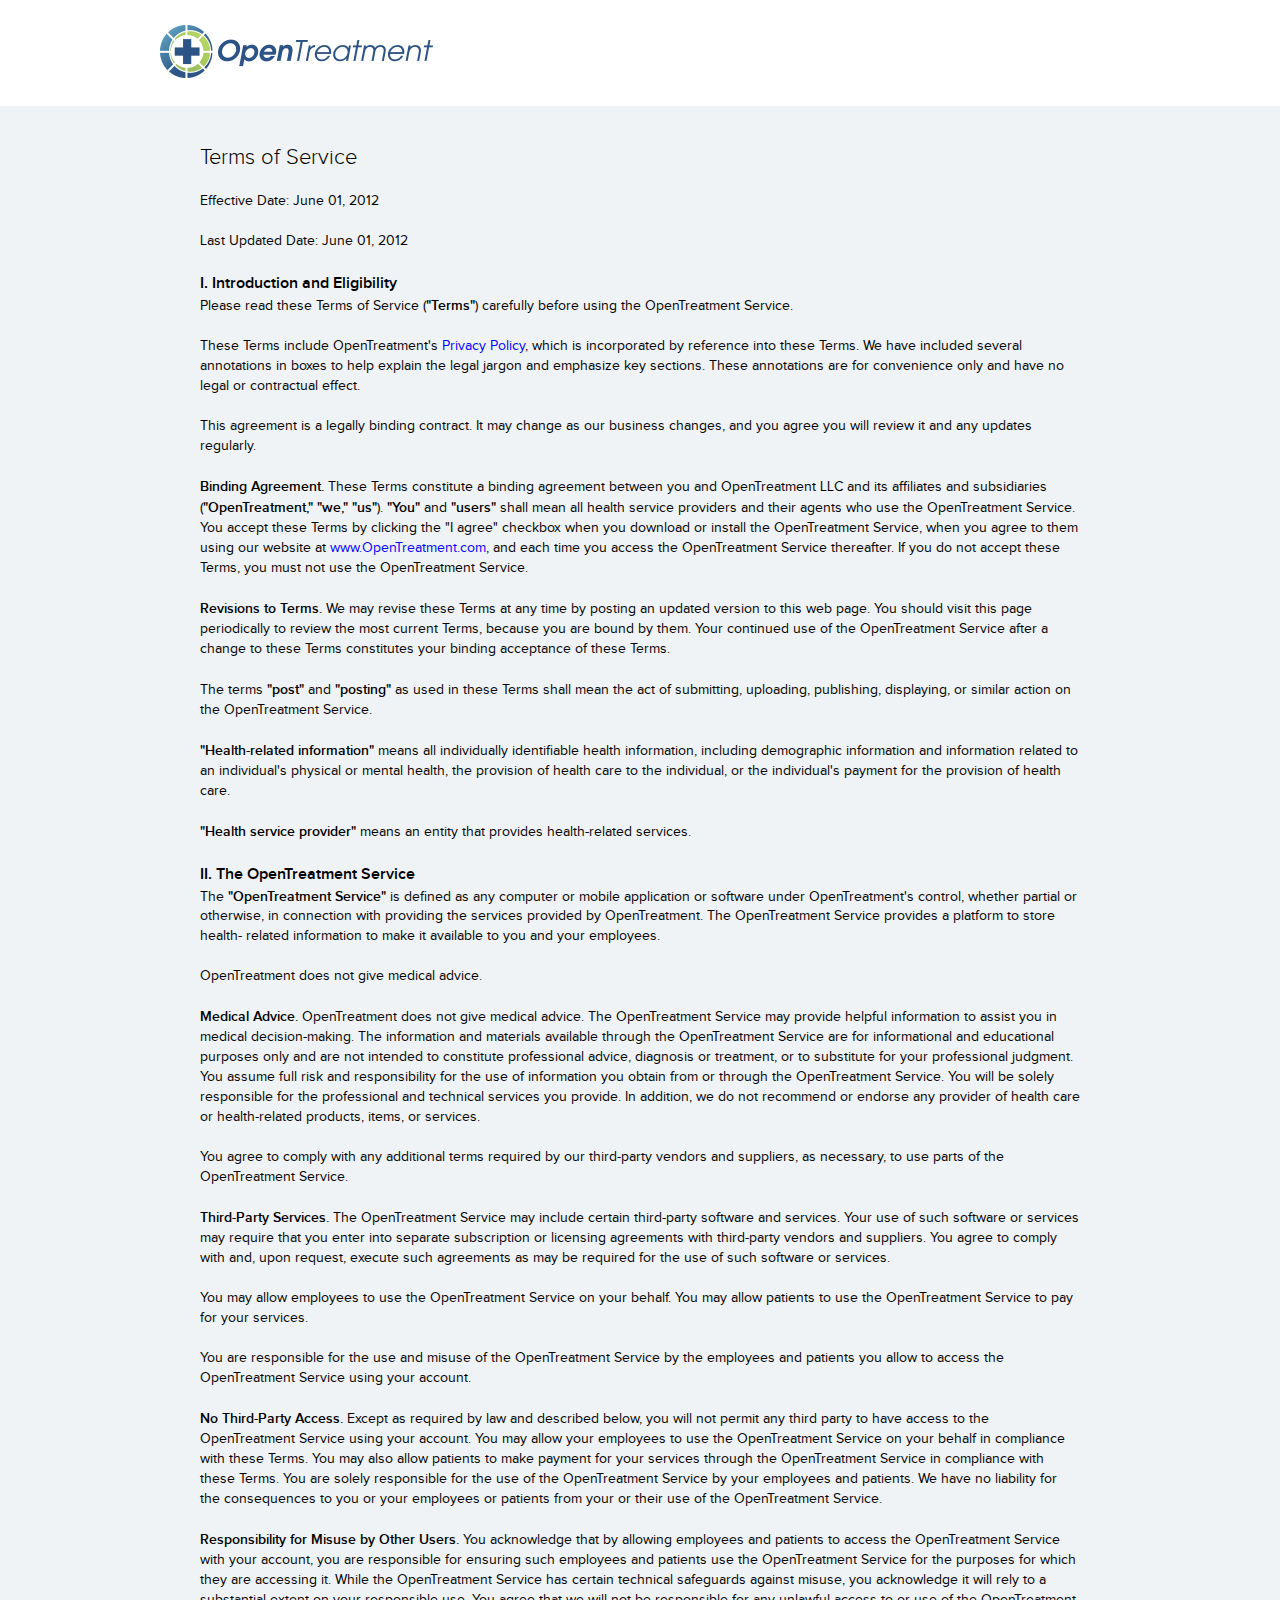
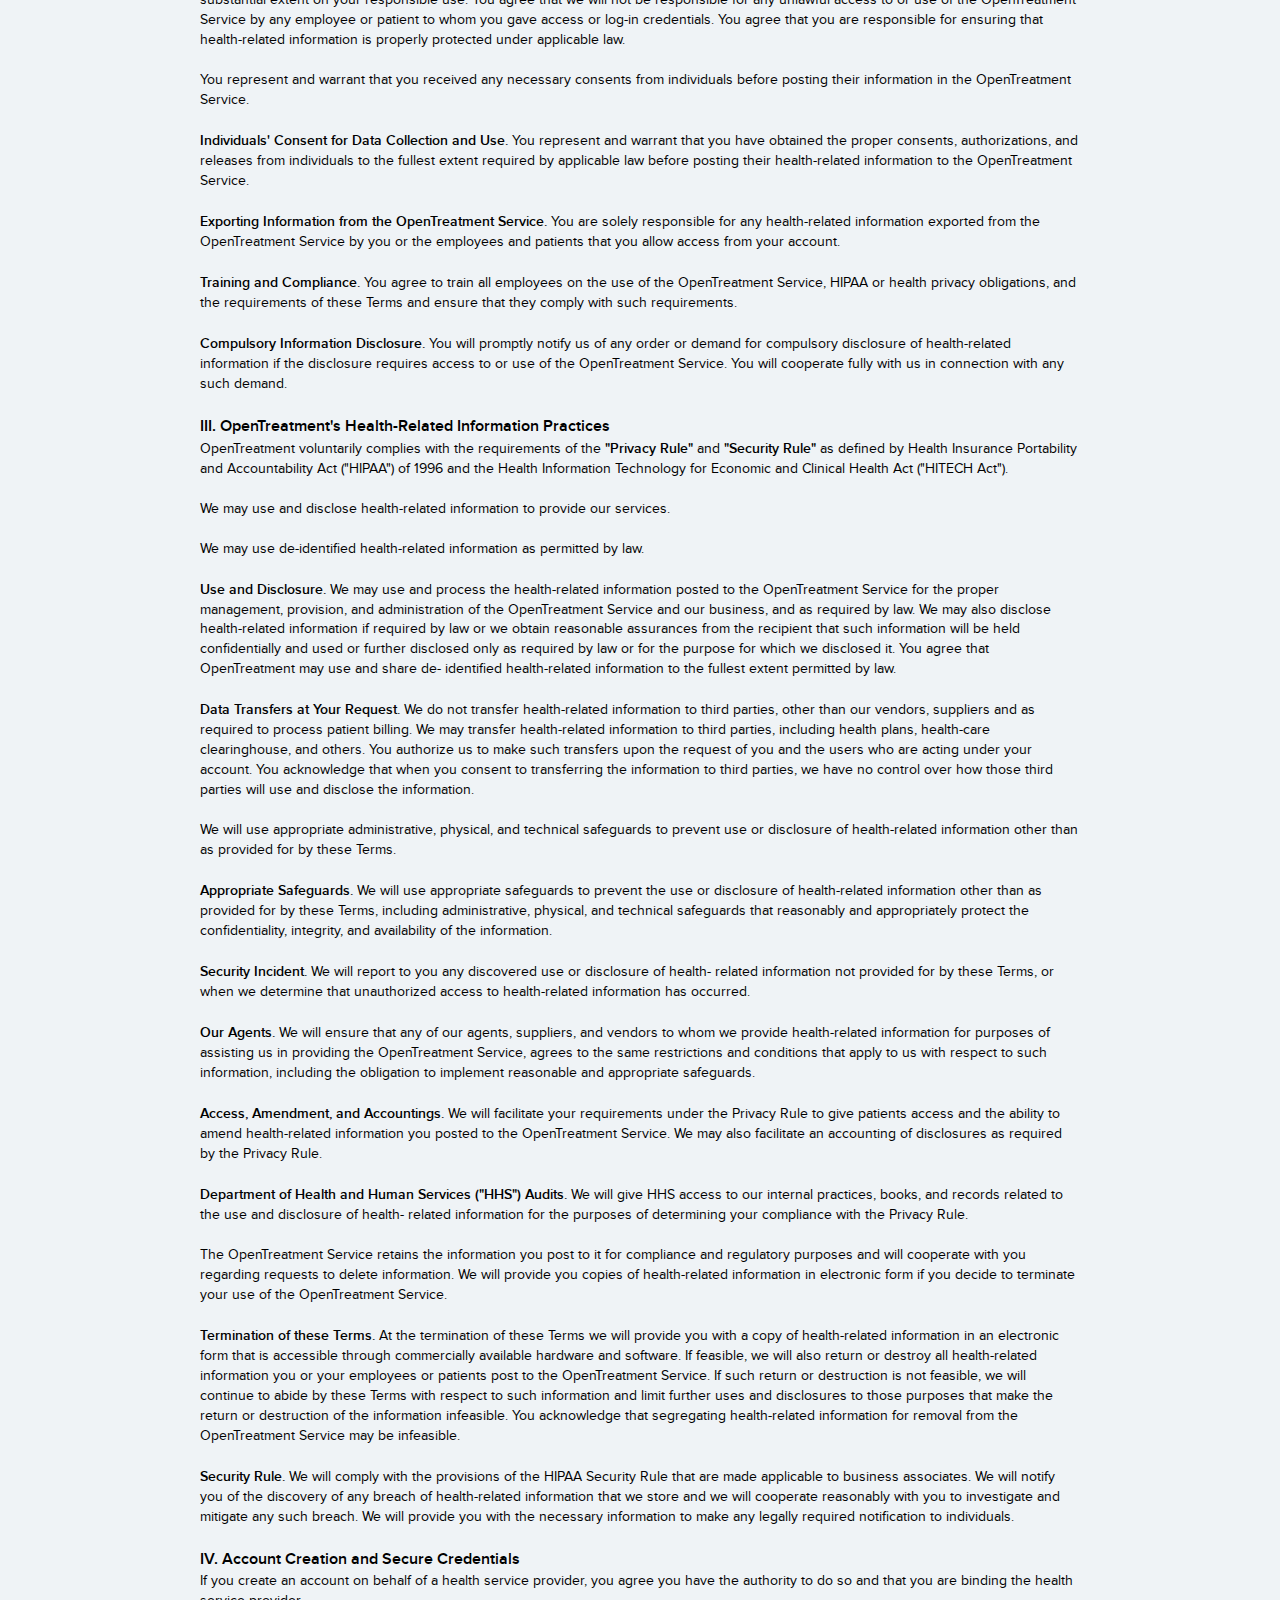
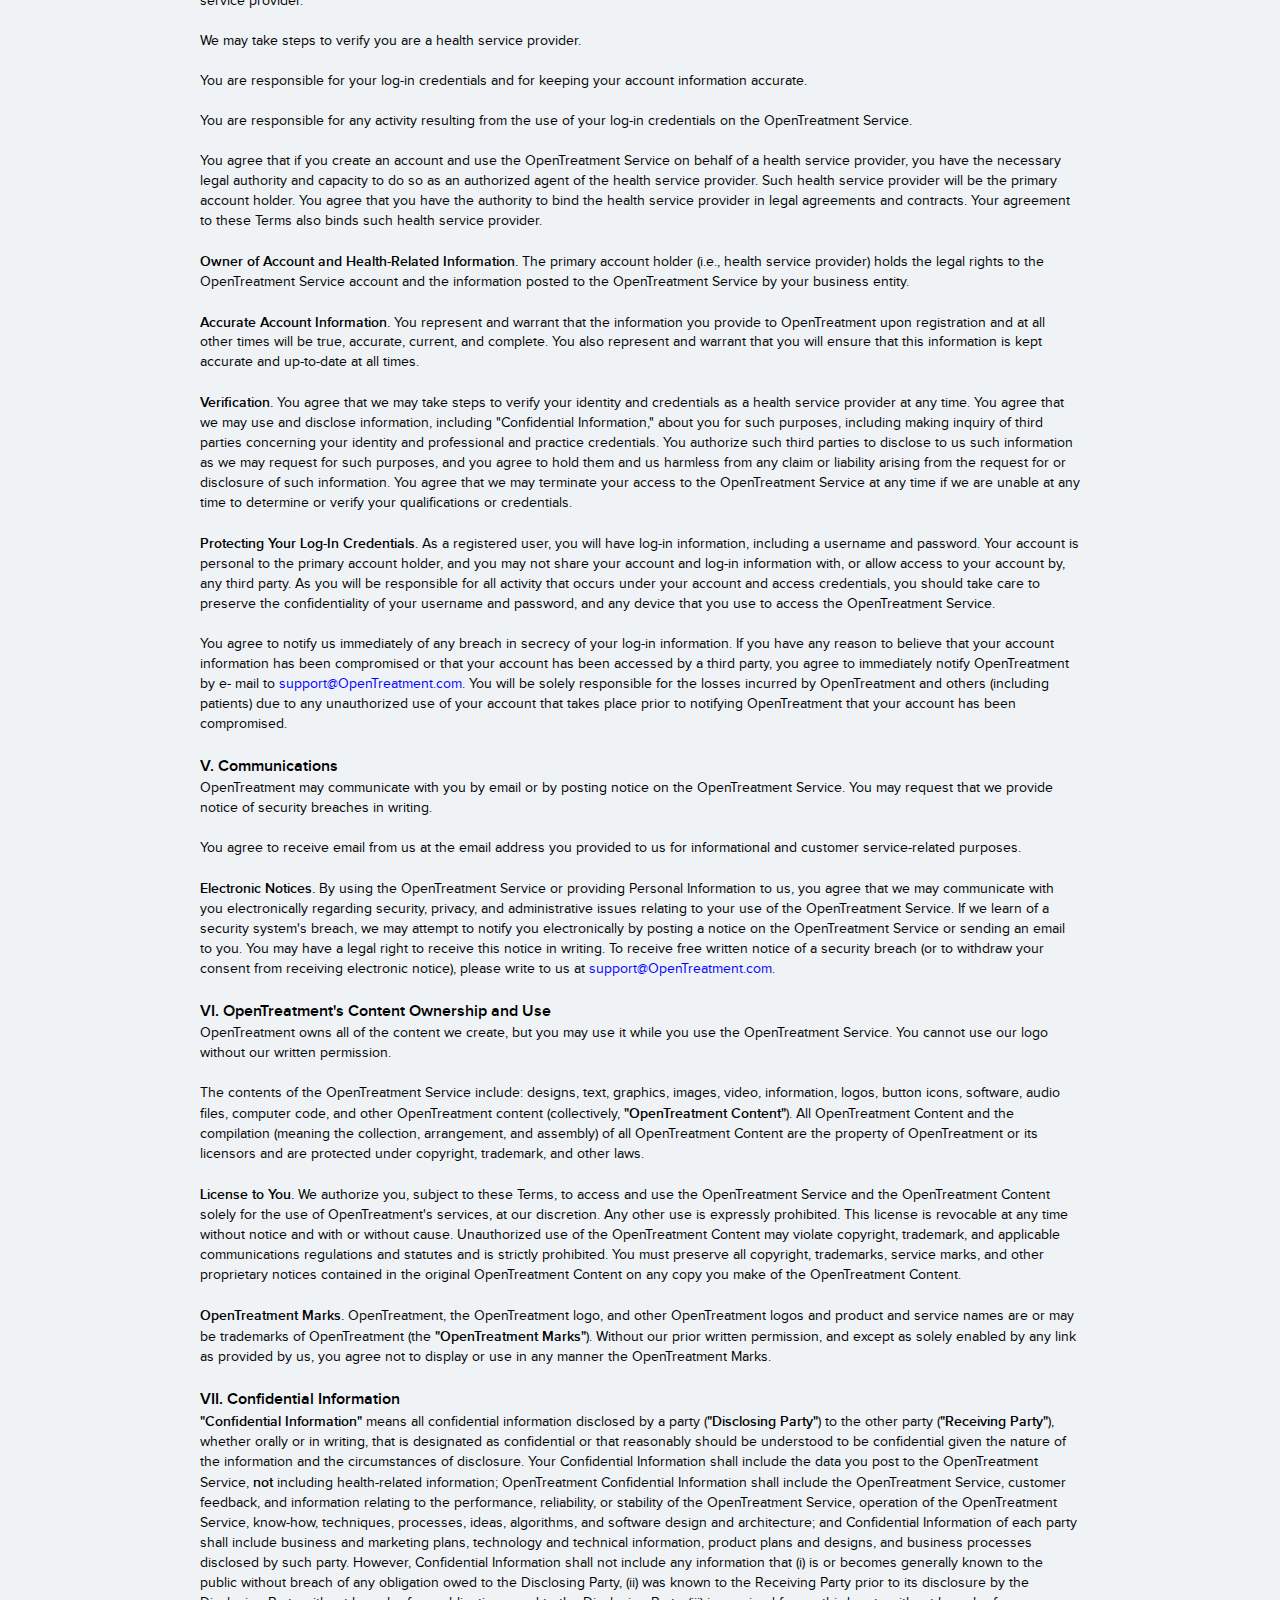
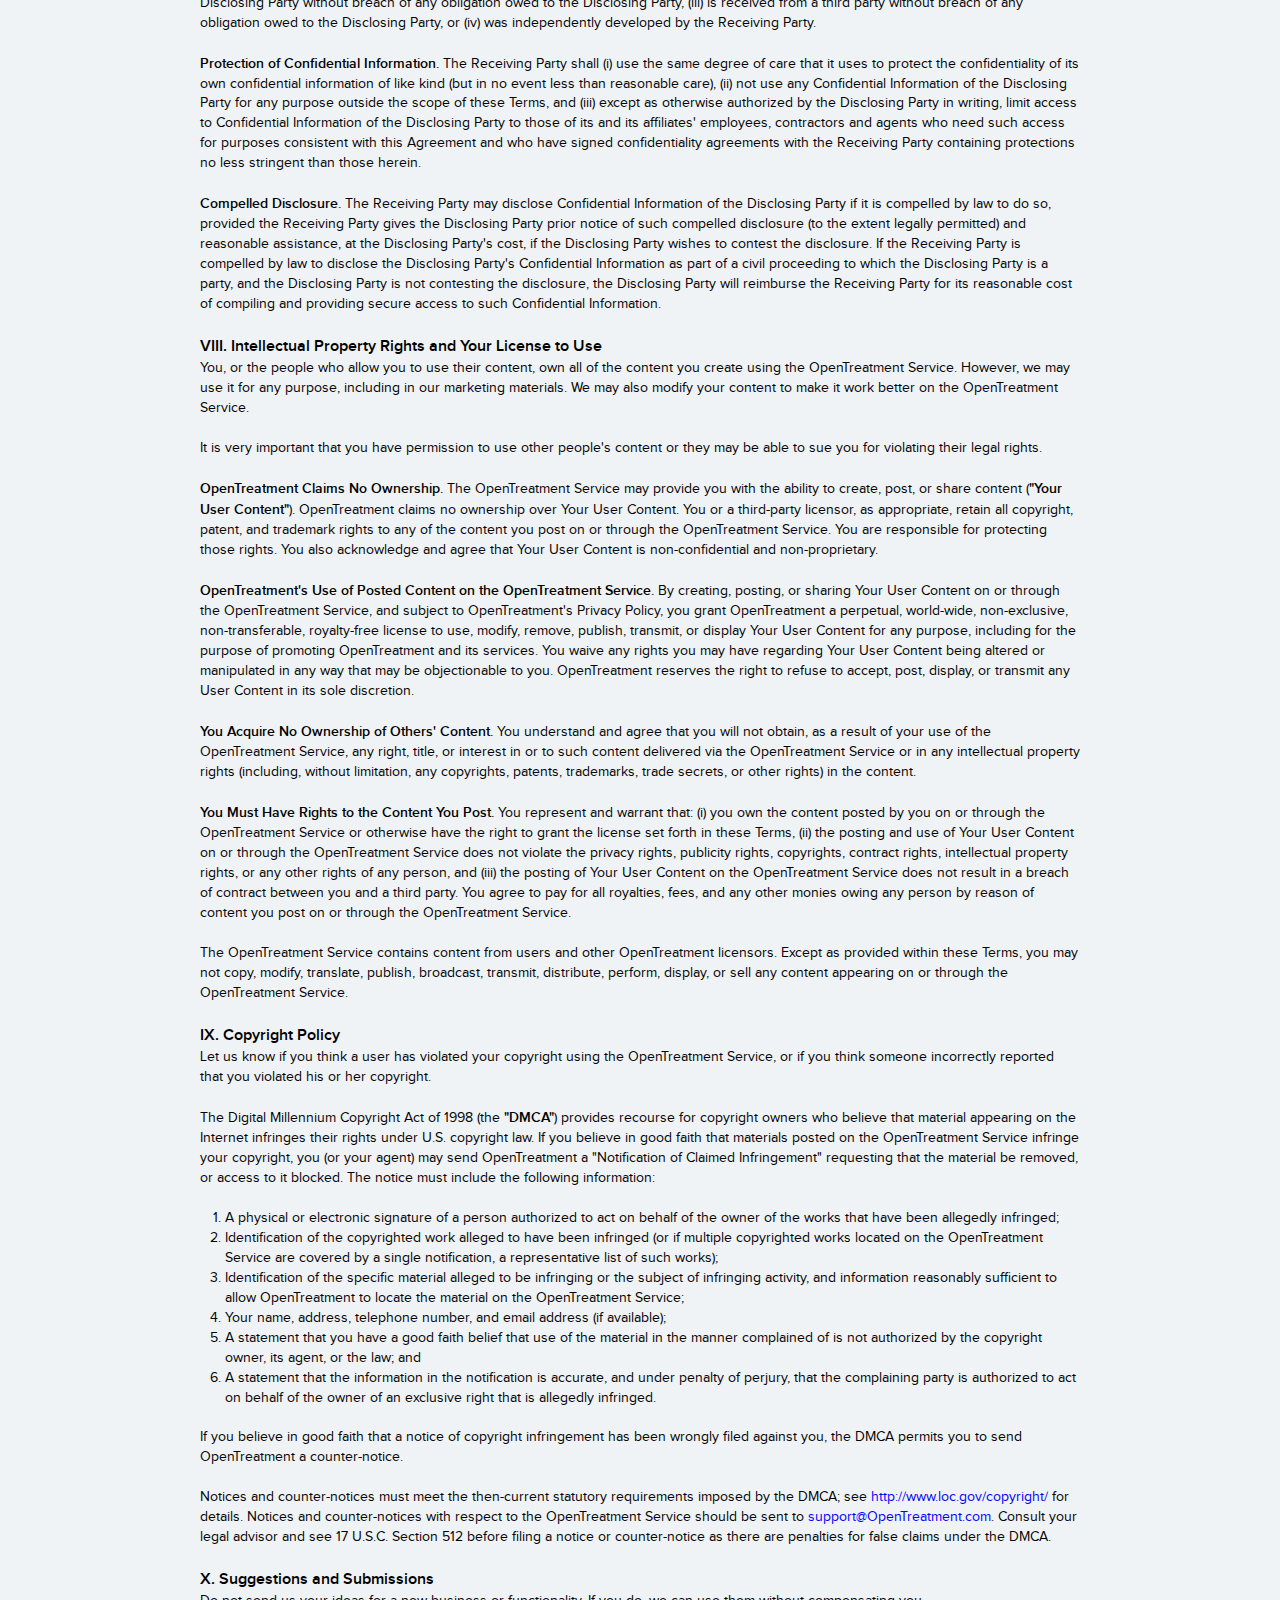
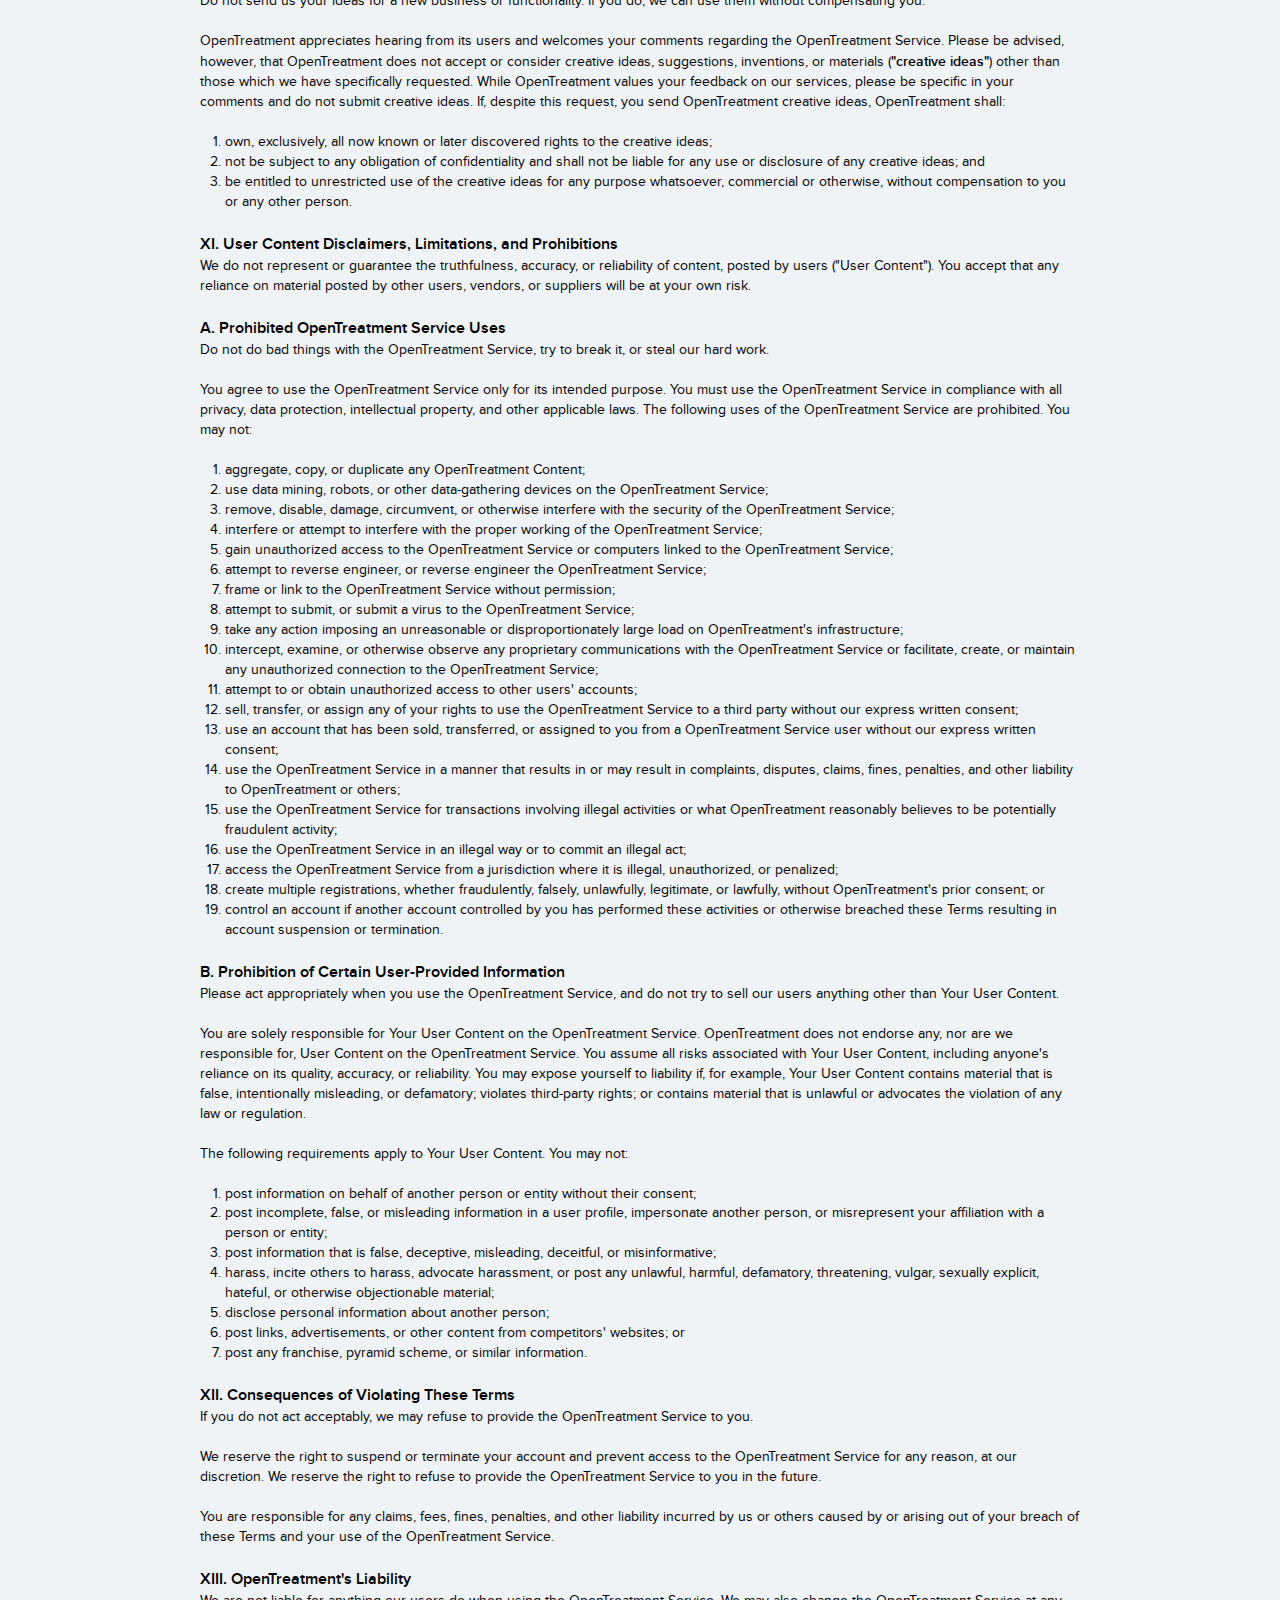
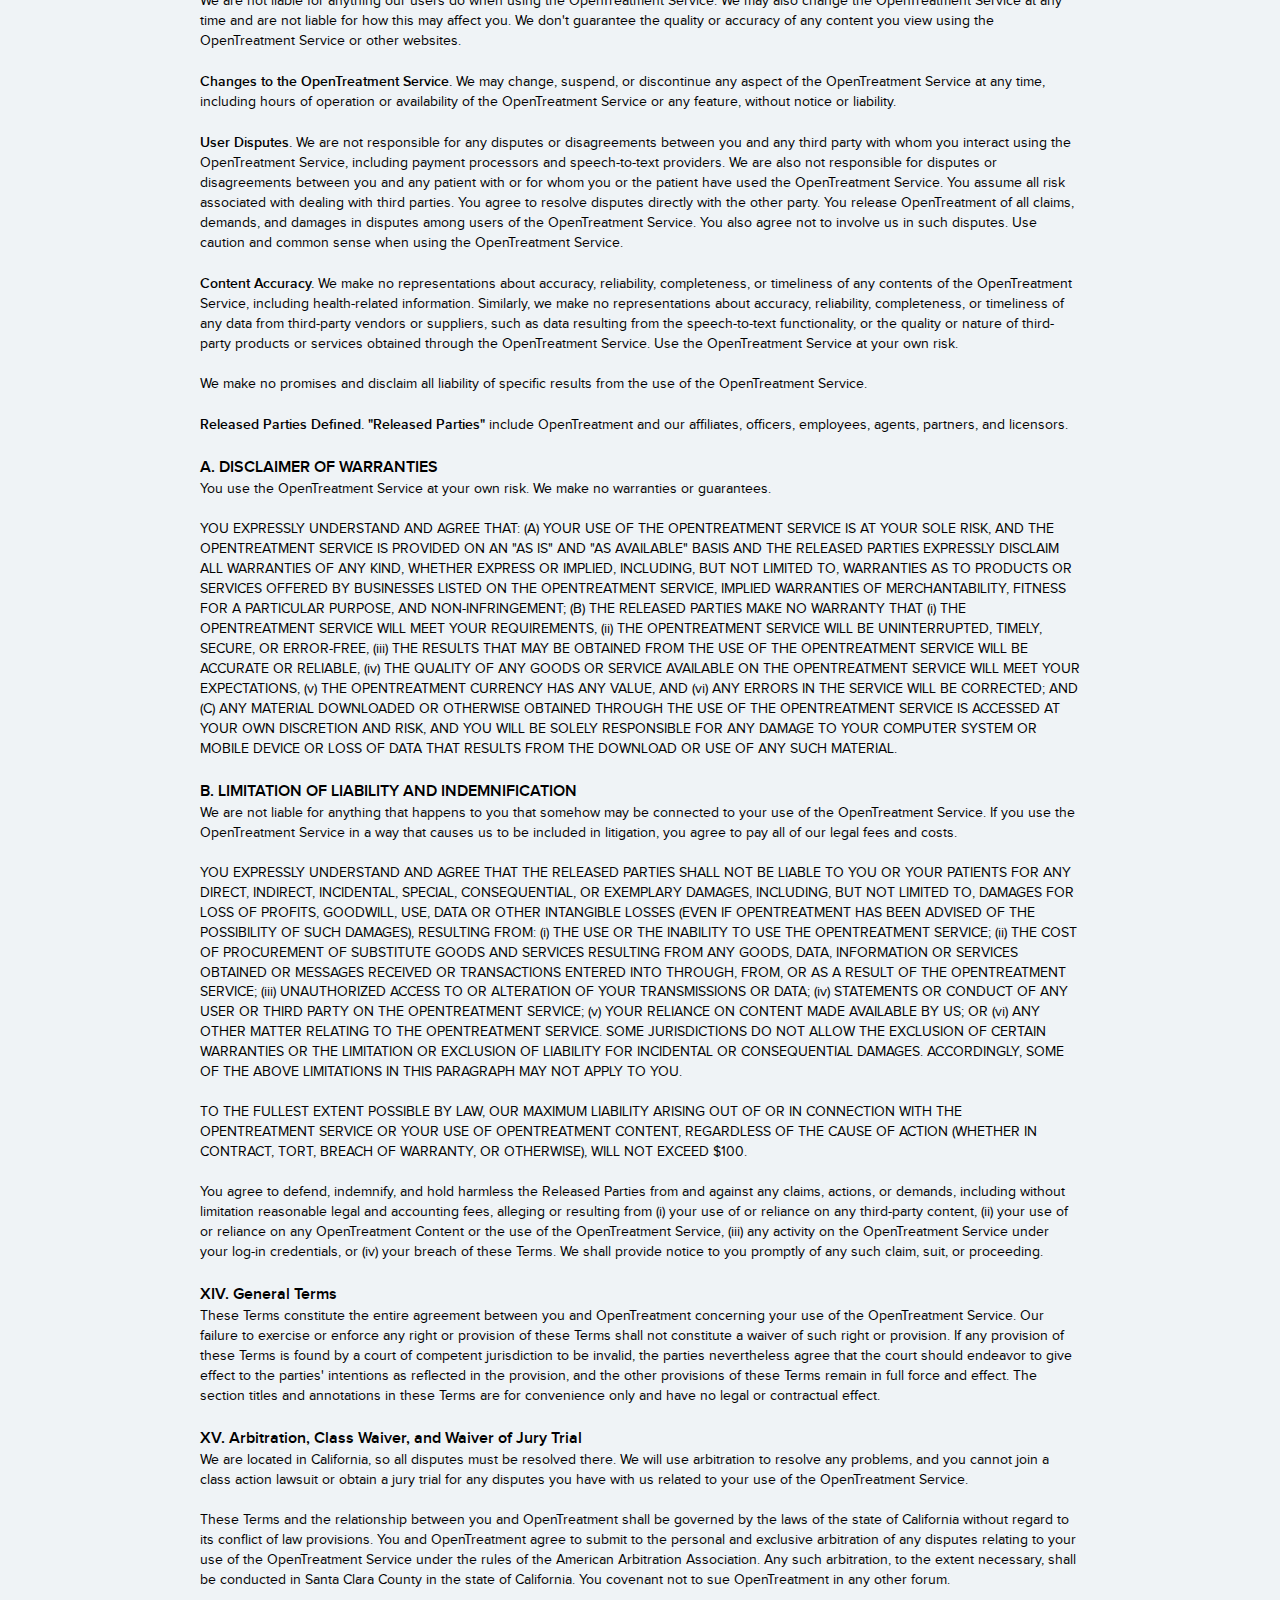
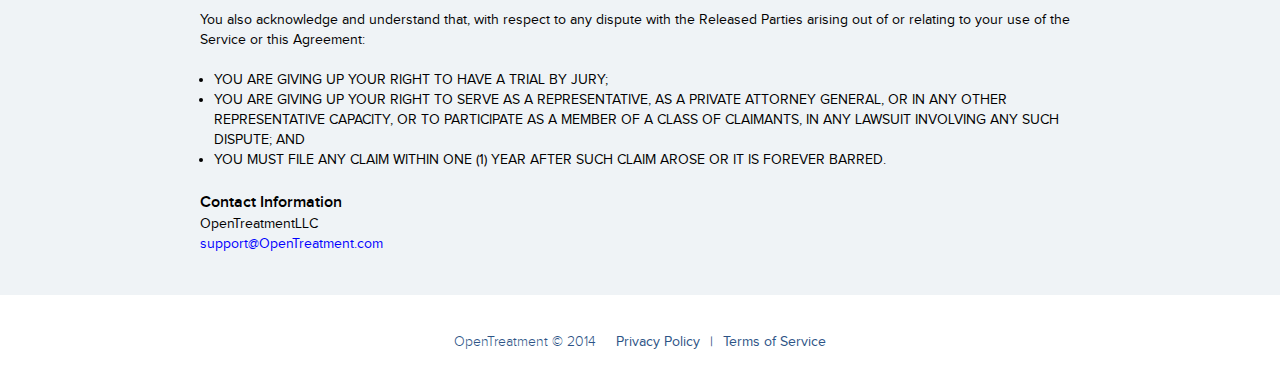
==== terms-of-service.html @ 3508be57 "fixes animation and adds pages" ====
<!DOCTYPE html>
<html class="no-js">
  <head>
    <meta charset="utf-8">
    <meta http-equiv="X-UA-Compatible" content="IE=edge">
    <title>Terms of Service - OpenTreatment</title>
    <meta name="description" content="">
    <meta name="viewport" content="width=device-width, initial-scale=1">
    <link rel="stylesheet" href="stylesheets/font-awesome.min.css">
    <link rel="stylesheet" href="stylesheets/main.css">
    <script src="scripts/jquery.min.js"></script>
    <script src="scripts/modernizr.js"></script>
    <script src="scripts/app.js"></script>
  </head>
  <body><!--[if lt IE 8]>
    <p class="browsehappy">
      You are using an <strong>outdated</strong> browser.
      Please <a href="http://browsehappy.com/">upgrade your browser</a>
      to improve your experience.
    </p><![endif]-->
    <header>
      <div class="container">
        <div class="row">
          <div class="logo col">
            <h1><img src="images/logo.png"></h1>
          </div>
        </div>
      </div>
    </header>
    <section class="terms-of-service">
      <div class="container">
        <h2>Terms of Service</h2>
        <p>Effective Date: June 01, 2012</p>
        <p>Last Updated Date: June 01, 2012</p>
        <h4>I. Introduction and Eligibility</h4>
        <p>Please read these Terms of Service (<strong>"Terms"</strong>) carefully before using the OpenTreatment Service.</p>
        <p>These Terms include OpenTreatment's <a href="privacy-policy.html">Privacy Policy</a>, which is incorporated by reference into these Terms. We have included several annotations in boxes to help explain the legal jargon and emphasize key sections. These annotations are for convenience only and have no legal or contractual effect.</p>
        <p>This agreement is a legally binding contract. It may change as our business changes, and you agree you will review it and any updates regularly.</p>
        <p><strong>Binding Agreement.</strong> These Terms constitute a binding agreement between you and OpenTreatment LLC and its affiliates and subsidiaries (<strong>"OpenTreatment," "we," "us"</strong>). <strong>"You"</strong> and <strong>"users"</strong> shall mean all health service providers and their agents who use the OpenTreatment Service. You accept these Terms by clicking the "I agree" checkbox when you download or install the OpenTreatment Service, when you agree to them using our website at <a href="//www.opentreatment.com">www.OpenTreatment.com</a>, and each time you access the OpenTreatment Service thereafter. If you do not accept these Terms, you must not use the OpenTreatment Service.</p>
        <p><strong>Revisions to Terms.</strong> We may revise these Terms at any time by posting an updated version to this web page. You should visit this page periodically to review the most current Terms, because you are bound by them. Your continued use of the OpenTreatment Service after a change to these Terms constitutes your binding acceptance of these Terms.</p>
        <p>The terms <strong>"post"</strong> and <strong>"posting"</strong> as used in these Terms shall mean the act of submitting, uploading, publishing, displaying, or similar action on the OpenTreatment Service.</p>
        <p><strong>"Health-related information"</strong> means all individually identifiable health information, including demographic information and information related to an individual's physical or mental health, the provision of health care to the individual, or the individual's payment for the provision of health care.</p>
        <p><strong>"Health service provider"</strong> means an entity that provides health-related services.</p>
        <h4>II. The OpenTreatment Service</h4>
        <p>The <strong>"OpenTreatment Service"</strong> is defined as any computer or mobile application or software under OpenTreatment's control, whether partial or otherwise, in connection with providing the services provided by OpenTreatment. The OpenTreatment Service provides a platform to store health- related information to make it available to you and your employees.</p>
        <p>OpenTreatment does not give medical advice.</p>
        <p><strong>Medical Advice.</strong> OpenTreatment does not give medical advice. The OpenTreatment Service may provide helpful information to assist you in medical decision-making. The information and materials available through the OpenTreatment Service are for informational and educational purposes only and are not intended to constitute professional advice, diagnosis or treatment, or to substitute for your professional judgment. You assume full risk and responsibility for the use of information you obtain from or through the OpenTreatment Service. You will be solely responsible for the professional and technical services you provide. In addition, we do not recommend or endorse any provider of health care or health-related products, items, or services.</p>
        <p>You agree to comply with any additional terms required by our third-party vendors and suppliers, as necessary, to use parts of the OpenTreatment Service.</p>
        <p><strong>Third-Party Services.</strong> The OpenTreatment Service may include certain third-party software and services. Your use of such software or services may require that you enter into separate subscription or licensing agreements with third-party vendors and suppliers. You agree to comply with and, upon request, execute such agreements as may be required for the use of such software or services.</p>
        <p>You may allow employees to use the OpenTreatment Service on your behalf. You may allow patients to use the OpenTreatment Service to pay for your services.</p>
        <p>You are responsible for the use and misuse of the OpenTreatment Service by the employees and patients you allow to access the OpenTreatment Service using your account.</p>
        <p><strong>No Third-Party Access.</strong> Except as required by law and described below, you will not permit any third party to have access to the OpenTreatment Service using your account. You may allow your employees to use the OpenTreatment Service on your behalf in compliance with these Terms. You may also allow patients to make payment for your services through the OpenTreatment Service in compliance with these Terms. You are solely responsible for the use of the OpenTreatment Service by your employees and patients. We have no liability for the consequences to you or your employees or patients from your or their use of the OpenTreatment Service.</p>
        <p><strong>Responsibility for Misuse by Other Users.</strong> You acknowledge that by allowing employees and patients to access the OpenTreatment Service with your account, you are responsible for ensuring such employees and patients use the OpenTreatment Service for the purposes for which they are accessing it. While the OpenTreatment Service has certain technical safeguards against misuse, you acknowledge it will rely to a substantial extent on your responsible use. You agree that we will not be responsible for any unlawful access to or use of the OpenTreatment Service by any employee or patient to whom you gave access or log-in credentials. You agree that you are responsible for ensuring that health-related information is properly protected under applicable law.</p>
        <p>You represent and warrant that you received any necessary consents from individuals before posting their information in the OpenTreatment Service.</p>
        <p><strong>Individuals' Consent for Data Collection and Use.</strong> You represent and warrant that you have obtained the proper consents, authorizations, and releases from individuals to the fullest extent required by applicable law before posting their health-related information to the OpenTreatment Service.</p>
        <p><strong>Exporting Information from the OpenTreatment Service.</strong> You are solely responsible for any health-related information exported from the OpenTreatment Service by you or the employees and patients that you allow access from your account.</p>
        <p><strong>Training and Compliance.</strong> You agree to train all employees on the use of the OpenTreatment Service, HIPAA or health privacy obligations, and the requirements of these Terms and ensure that they comply with such requirements.</p>
        <p><strong>Compulsory Information Disclosure.</strong> You will promptly notify us of any order or demand for compulsory disclosure of health-related information if the disclosure requires access to or use of the OpenTreatment Service. You will cooperate fully with us in connection with any such demand.</p>
        <h4>III. OpenTreatment's Health-Related Information Practices</h4>
        <p>OpenTreatment voluntarily complies with the requirements of the <strong>"Privacy Rule"</strong> and <strong>"Security Rule"</strong> as defined by Health Insurance Portability and Accountability Act ("HIPAA") of 1996 and the Health Information Technology for Economic and Clinical Health Act ("HITECH Act").</p>
        <p>We may use and disclose health-related information to provide our services.</p>
        <p>We may use de-identified health-related information as permitted by law.</p>
        <p><strong>Use and Disclosure.</strong> We may use and process the health-related information posted to the OpenTreatment Service for the proper management, provision, and administration of the OpenTreatment Service and our business, and as required by law. We may also disclose health-related information if required by law or we obtain reasonable assurances from the recipient that such information will be held confidentially and used or further disclosed only as required by law or for the purpose for which we disclosed it. You agree that OpenTreatment may use and share de- identified health-related information to the fullest extent permitted by law.</p>
        <p><strong>Data Transfers at Your Request.</strong> We do not transfer health-related information to third parties, other than our vendors, suppliers and as required to process patient billing. We may transfer health-related information to third parties, including health plans, health-care clearinghouse, and others. You authorize us to make such transfers upon the request of you and the users who are acting under your account. You acknowledge that when you consent to transferring the information to third parties, we have no control over how those third parties will use and disclose the information.</p>
        <p>We will use appropriate administrative, physical, and technical safeguards to prevent use or disclosure of health-related information other than as provided for by these Terms.</p>
        <p><strong>Appropriate Safeguards.</strong> We will use appropriate safeguards to prevent the use or disclosure of health-related information other than as provided for by these Terms, including administrative, physical, and technical safeguards that reasonably and appropriately protect the confidentiality, integrity, and availability of the information.</p>
        <p><strong>Security Incident.</strong> We will report to you any discovered use or disclosure of health- related information not provided for by these Terms, or when we determine that unauthorized access to health-related information has occurred.</p>
        <p><strong>Our Agents.</strong> We will ensure that any of our agents, suppliers, and vendors to whom we provide health-related information for purposes of assisting us in providing the OpenTreatment Service, agrees to the same restrictions and conditions that apply to us with respect to such information, including the obligation to implement reasonable and appropriate safeguards.</p>
        <p><strong>Access, Amendment, and Accountings.</strong> We will facilitate your requirements under the Privacy Rule to give patients access and the ability to amend health-related information you posted to the OpenTreatment Service. We may also facilitate an accounting of disclosures as required by the Privacy Rule.</p>
        <p><strong>Department of Health and Human Services ("HHS") Audits.</strong> We will give HHS access to our internal practices, books, and records related to the use and disclosure of health- related information for the purposes of determining your compliance with the Privacy Rule.</p>
        <p>The OpenTreatment Service retains the information you post to it for compliance and regulatory purposes and will cooperate with you regarding requests to delete information. We will provide you copies of health-related information in electronic form if you decide to terminate your use of the OpenTreatment Service.</p>
        <p><strong>Termination of these Terms.</strong> At the termination of these Terms we will provide you with a copy of health-related information in an electronic form that is accessible through commercially available hardware and software. If feasible, we will also return or destroy all health-related information you or your employees or patients post to the OpenTreatment Service. If such return or destruction is not feasible, we will continue to abide by these Terms with respect to such information and limit further uses and disclosures to those purposes that make the return or destruction of the information infeasible. You acknowledge that segregating health-related information for removal from the OpenTreatment Service may be infeasible.</p>
        <p><strong>Security Rule.</strong> We will comply with the provisions of the HIPAA Security Rule that are made applicable to business associates. We will notify you of the discovery of any breach of health-related information that we store and we will cooperate reasonably with you to investigate and mitigate any such breach. We will provide you with the necessary information to make any legally required notification to individuals.</p>
        <h4>IV. Account Creation and Secure Credentials</h4>
        <p>If you create an account on behalf of a health service provider, you agree you have the authority to do so and that you are binding the health service provider.</p>
        <p>We may take steps to verify you are a health service provider.</p>
        <p>You are responsible for your log-in credentials and for keeping your account information accurate.</p>
        <p>You are responsible for any activity resulting from the use of your log-in credentials on the OpenTreatment Service.</p>
        <p>You agree that if you create an account and use the OpenTreatment Service on behalf of a health service provider, you have the necessary legal authority and capacity to do so as an authorized agent of the health service provider. Such health service provider will be the primary account holder. You agree that you have the authority to bind the health service provider in legal agreements and contracts. Your agreement to these Terms also binds such health service provider.</p>
        <p><strong>Owner of Account and Health-Related Information.</strong> The primary account holder (i.e., health service provider) holds the legal rights to the OpenTreatment Service account and the information posted to the OpenTreatment Service by your business entity.</p>
        <p><strong>Accurate Account Information.</strong> You represent and warrant that the information you provide to OpenTreatment upon registration and at all other times will be true, accurate, current, and complete. You also represent and warrant that you will ensure that this information is kept accurate and up-to-date at all times.</p>
        <p><strong>Verification.</strong> You agree that we may take steps to verify your identity and credentials as a health service provider at any time. You agree that we may use and disclose information, including "Confidential Information," about you for such purposes, including making inquiry of third parties concerning your identity and professional and practice credentials. You authorize such third parties to disclose to us such information as we may request for such purposes, and you agree to hold them and us harmless from any claim or liability arising from the request for or disclosure of such information. You agree that we may terminate your access to the OpenTreatment Service at any time if we are unable at any time to determine or verify your qualifications or credentials.</p>
        <p><strong>Protecting Your Log-In Credentials.</strong> As a registered user, you will have log-in information, including a username and password. Your account is personal to the primary account holder, and you may not share your account and log-in information with, or allow access to your account by, any third party. As you will be responsible for all activity that occurs under your account and access credentials, you should take care to preserve the confidentiality of your username and password, and any device that you use to access the OpenTreatment Service.</p>
        <p>You agree to notify us immediately of any breach in secrecy of your log-in information. If you have any reason to believe that your account information has been compromised or that your account has been accessed by a third party, you agree to immediately notify OpenTreatment by e- mail to <a href="mailto:support@opentreatment.com">support@OpenTreatment.com</a>. You will be solely responsible for the losses incurred by OpenTreatment and others (including patients) due to any unauthorized use of your account that takes place prior to notifying OpenTreatment that your account has been compromised.</p>
        <h4>V. Communications</h4>
        <p>OpenTreatment may communicate with you by email or by posting notice on the OpenTreatment Service. You may request that we provide notice of security breaches in writing.</p>
        <p>You agree to receive email from us at the email address you provided to us for informational and customer service-related purposes.</p>
        <p><strong>Electronic Notices.</strong> By using the OpenTreatment Service or providing Personal Information to us, you agree that we may communicate with you electronically regarding security, privacy, and administrative issues relating to your use of the OpenTreatment Service. If we learn of a security system's breach, we may attempt to notify you electronically by posting a notice on the OpenTreatment Service or sending an email to you. You may have a legal right to receive this notice in writing. To receive free written notice of a security breach (or to withdraw your consent from receiving electronic notice), please write to us at <a href="mailto:support@OpenTreatment.com">support@OpenTreatment.com</a>.</p>
        <h4>VI. OpenTreatment's Content Ownership and Use</h4>
        <p>OpenTreatment owns all of the content we create, but you may use it while you use the OpenTreatment Service. You cannot use our logo without our written permission.</p>
        <p>The contents of the OpenTreatment Service include: designs, text, graphics, images, video, information, logos, button icons, software, audio files, computer code, and other OpenTreatment content (collectively, <strong>"OpenTreatment Content"</strong>). All OpenTreatment Content and the compilation (meaning the collection, arrangement, and assembly) of all OpenTreatment Content are the property of OpenTreatment or its licensors and are protected under copyright, trademark, and other laws.</p>
        <p><strong>License to You.</strong> We authorize you, subject to these Terms, to access and use the OpenTreatment Service and the OpenTreatment Content solely for the use of OpenTreatment's services, at our discretion. Any other use is expressly prohibited. This license is revocable at any time without notice and with or without cause. Unauthorized use of the OpenTreatment Content may violate copyright, trademark, and applicable communications regulations and statutes and is strictly prohibited. You must preserve all copyright, trademarks, service marks, and other proprietary notices contained in the original OpenTreatment Content on any copy you make of the OpenTreatment Content.</p>
        <p><strong>OpenTreatment Marks.</strong> OpenTreatment, the OpenTreatment logo, and other OpenTreatment logos and product and service names are or may be trademarks of OpenTreatment (the <strong>"OpenTreatment Marks"</strong>). Without our prior written permission, and except as solely enabled by any link as provided by us, you agree not to display or use in any manner the OpenTreatment Marks.</p>
        <h4>VII. Confidential Information</h4>
        <p><strong>"Confidential Information"</strong> means all confidential information disclosed by a party (<strong>"Disclosing Party"</strong>) to the other party (<strong>"Receiving Party"</strong>), whether orally or in writing, that is designated as confidential or that reasonably should be understood to be confidential given the nature of the information and the circumstances of disclosure. Your Confidential Information shall include the data you post to the OpenTreatment Service, <strong>not</strong> including health-related information; OpenTreatment Confidential Information shall include the OpenTreatment Service, customer feedback, and information relating to the performance, reliability, or stability of the OpenTreatment Service, operation of the OpenTreatment Service, know-how, techniques, processes, ideas, algorithms, and software design and architecture; and Confidential Information of each party shall include business and marketing plans, technology and technical information, product plans and designs, and business processes disclosed by such party. However, Confidential Information shall not include any information that (i) is or becomes generally known to the public without breach of any obligation owed to the Disclosing Party, (ii) was known to the Receiving Party prior to its disclosure by the Disclosing Party without breach of any obligation owed to the Disclosing Party, (iii) is received from a third party without breach of any obligation owed to the Disclosing Party, or (iv) was independently developed by the Receiving Party.</p>
        <p><strong>Protection of Confidential Information.</strong> The Receiving Party shall (i) use the same degree of care that it uses to protect the confidentiality of its own confidential information of like kind (but in no event less than reasonable care), (ii) not use any Confidential Information of the Disclosing Party for any purpose outside the scope of these Terms, and (iii) except as otherwise authorized by the Disclosing Party in writing, limit access to Confidential Information of the Disclosing Party to those of its and its affiliates' employees, contractors and agents who need such access for purposes consistent with this Agreement and who have signed confidentiality agreements with the Receiving Party containing protections no less stringent than those herein.</p>
        <p><strong>Compelled Disclosure.</strong> The Receiving Party may disclose Confidential Information of the Disclosing Party if it is compelled by law to do so, provided the Receiving Party gives the Disclosing Party prior notice of such compelled disclosure (to the extent legally permitted) and reasonable assistance, at the Disclosing Party's cost, if the Disclosing Party wishes to contest the disclosure. If the Receiving Party is compelled by law to disclose the Disclosing Party's Confidential Information as part of a civil proceeding to which the Disclosing Party is a party, and the Disclosing Party is not contesting the disclosure, the Disclosing Party will reimburse the Receiving Party for its reasonable cost of compiling and providing secure access to such Confidential Information.</p>
        <h4>VIII. Intellectual Property Rights and Your License to Use</h4>
        <p>You, or the people who allow you to use their content, own all of the content you create using the OpenTreatment Service. However, we may use it for any purpose, including in our marketing materials. We may also modify your content to make it work better on the OpenTreatment Service.</p>
        <p>It is very important that you have permission to use other people's content or they may be able to sue you for violating their legal rights.</p>
        <p><strong>OpenTreatment Claims No Ownership.</strong> The OpenTreatment Service may provide you with the ability to create, post, or share content (<strong>"Your User Content"</strong>). OpenTreatment claims no ownership over Your User Content. You or a third-party licensor, as appropriate, retain all copyright, patent, and trademark rights to any of the content you post on or through the OpenTreatment Service. You are responsible for protecting those rights. You also acknowledge and agree that Your User Content is non-confidential and non-proprietary.</p>
        <p><strong>OpenTreatment's Use of Posted Content on the OpenTreatment Service.</strong> By creating, posting, or sharing Your User Content on or through the OpenTreatment Service, and subject to OpenTreatment's Privacy Policy, you grant OpenTreatment a perpetual, world-wide, non-exclusive, non-transferable, royalty-free license to use, modify, remove, publish, transmit, or display Your User Content for any purpose, including for the purpose of promoting OpenTreatment and its services. You waive any rights you may have regarding Your User Content being altered or manipulated in any way that may be objectionable to you. OpenTreatment reserves the right to refuse to accept, post, display, or transmit any User Content in its sole discretion.</p>
        <p><strong>You Acquire No Ownership of Others' Content.</strong> You understand and agree that you will not obtain, as a result of your use of the OpenTreatment Service, any right, title, or interest in or to such content delivered via the OpenTreatment Service or in any intellectual property rights (including, without limitation, any copyrights, patents, trademarks, trade secrets, or other rights) in the content.</p>
        <p><strong>You Must Have Rights to the Content You Post.</strong> You represent and warrant that: (i) you own the content posted by you on or through the OpenTreatment Service or otherwise have the right to grant the license set forth in these Terms, (ii) the posting and use of Your User Content on or through the OpenTreatment Service does not violate the privacy rights, publicity rights, copyrights, contract rights, intellectual property rights, or any other rights of any person, and (iii) the posting of Your User Content on the OpenTreatment Service does not result in a breach of contract between you and a third party. You agree to pay for all royalties, fees, and any other monies owing any person by reason of content you post on or through the OpenTreatment Service.</p>
        <p>The OpenTreatment Service contains content from users and other OpenTreatment licensors. Except as provided within these Terms, you may not copy, modify, translate, publish, broadcast, transmit, distribute, perform, display, or sell any content appearing on or through the OpenTreatment Service.</p>
        <h4>IX. Copyright Policy</h4>
        <p>Let us know if you think a user has violated your copyright using the OpenTreatment Service, or if you think someone incorrectly reported that you violated his or her copyright.</p>
        <p>The Digital Millennium Copyright Act of 1998 (the <strong>"DMCA"</strong>) provides recourse for copyright owners who believe that material appearing on the Internet infringes their rights under U.S. copyright law. If you believe in good faith that materials posted on the OpenTreatment Service infringe your copyright, you (or your agent) may send OpenTreatment a "Notification of Claimed Infringement" requesting that the material be removed, or access to it blocked. The notice must include the following information:</p>
        <ol>
          <li>A physical or electronic signature of a person authorized to act on behalf of the owner of the works that have been allegedly infringed;</li>
          <li>Identification of the copyrighted work alleged to have been infringed (or if multiple copyrighted works located on the OpenTreatment Service are covered by a single notification, a representative list of such works);</li>
          <li>Identification of the specific material alleged to be infringing or the subject of infringing activity, and information reasonably sufficient to allow OpenTreatment to locate the material on the OpenTreatment Service;</li>
          <li>Your name, address, telephone number, and email address (if available);</li>
          <li>A statement that you have a good faith belief that use of the material in the manner complained of is not authorized by the copyright owner, its agent, or the law; and</li>
          <li>A statement that the information in the notification is accurate, and under penalty of perjury, that the complaining party is authorized to act on behalf of the owner of an exclusive right that is allegedly infringed.</li>
        </ol>
        <p>If you believe in good faith that a notice of copyright infringement has been wrongly filed against you, the DMCA permits you to send OpenTreatment a counter-notice.</p>
        <p>Notices and counter-notices must meet the then-current statutory requirements imposed by the DMCA; see <a href="http://www.loc.gov/copyright/">http://www.loc.gov/copyright/</a> for details. Notices and counter-notices with respect to the OpenTreatment Service should be sent to <a href="support@opentreatment.com">support@OpenTreatment.com</a>. Consult your legal advisor and see 17 U.S.C. Section 512 before filing a notice or counter-notice as there are penalties for false claims under the DMCA.</p>
        <h4>X. Suggestions and Submissions</h4>
        <p>Do not send us your ideas for a new business or functionality. If you do, we can use them without compensating you.</p>
        <p>OpenTreatment appreciates hearing from its users and welcomes your comments regarding the OpenTreatment Service. Please be advised, however, that OpenTreatment does not accept or consider creative ideas, suggestions, inventions, or materials (<strong>"creative ideas"</strong>) other than those which we have specifically requested. While OpenTreatment values your feedback on our services, please be specific in your comments and do not submit creative ideas. If, despite this request, you send OpenTreatment creative ideas, OpenTreatment shall:</p>
        <ol>
          <li>own, exclusively, all now known or later discovered rights to the creative ideas;</li>
          <li>not be subject to any obligation of confidentiality and shall not be liable for any use or disclosure of any creative ideas; and</li>
          <li>be entitled to unrestricted use of the creative ideas for any purpose whatsoever, commercial or otherwise, without compensation to you or any other person.</li>
        </ol>
        <h4>XI. User Content Disclaimers, Limitations, and Prohibitions</h4>
        <p>We do not represent or guarantee the truthfulness, accuracy, or reliability of content, posted by users ("User Content"). You accept that any reliance on material posted by other users, vendors, or suppliers will be at your own risk.</p>
        <h5>A. Prohibited OpenTreatment Service Uses</h5>
        <p>Do not do bad things with the OpenTreatment Service, try to break it, or steal our hard work.</p>
        <p>You agree to use the OpenTreatment Service only for its intended purpose. You must use the OpenTreatment Service in compliance with all privacy, data protection, intellectual property, and other applicable laws. The following uses of the OpenTreatment Service are prohibited. You may not:</p>
        <ol>
          <li>aggregate, copy, or duplicate any OpenTreatment Content;</li>
          <li>use data mining, robots, or other data-gathering devices on the OpenTreatment Service;</li>
          <li>remove, disable, damage, circumvent, or otherwise interfere with the security of the OpenTreatment Service;</li>
          <li>interfere or attempt to interfere with the proper working of the OpenTreatment Service;</li>
          <li>gain unauthorized access to the OpenTreatment Service or computers linked to the OpenTreatment Service;</li>
          <li>attempt to reverse engineer, or reverse engineer the OpenTreatment Service;</li>
          <li>frame or link to the OpenTreatment Service without permission;</li>
          <li>attempt to submit, or submit a virus to the OpenTreatment Service;</li>
          <li>take any action imposing an unreasonable or disproportionately large load on OpenTreatment's infrastructure;</li>
          <li>intercept, examine, or otherwise observe any proprietary communications with the OpenTreatment Service or facilitate, create, or maintain any unauthorized connection to the OpenTreatment Service;</li>
          <li>attempt to or obtain unauthorized access to other users' accounts;</li>
          <li>sell, transfer, or assign any of your rights to use the OpenTreatment Service to a third party without our express written consent;</li>
          <li>use an account that has been sold, transferred, or assigned to you from a OpenTreatment Service user without our express written consent;</li>
          <li>use the OpenTreatment Service in a manner that results in or may result in complaints, disputes, claims, fines, penalties, and other liability to OpenTreatment or others;</li>
          <li>use the OpenTreatment Service for transactions involving illegal activities or what OpenTreatment reasonably believes to be potentially fraudulent activity;</li>
          <li>use the OpenTreatment Service in an illegal way or to commit an illegal act;</li>
          <li>access the OpenTreatment Service from a jurisdiction where it is illegal, unauthorized, or penalized;</li>
          <li>create multiple registrations, whether fraudulently, falsely, unlawfully, legitimate, or lawfully, without OpenTreatment's prior consent; or</li>
          <li>control an account if another account controlled by you has performed these activities or otherwise breached these Terms resulting in account suspension or termination.</li>
        </ol>
        <h5>B. Prohibition of Certain User-Provided Information</h5>
        <p>Please act appropriately when you use the OpenTreatment Service, and do not try to sell our users anything other than Your User Content.</p>
        <p>You are solely responsible for Your User Content on the OpenTreatment Service. OpenTreatment does not endorse any, nor are we responsible for, User Content on the OpenTreatment Service. You assume all risks associated with Your User Content, including anyone's reliance on its quality, accuracy, or reliability. You may expose yourself to liability if, for example, Your User Content contains material that is false, intentionally misleading, or defamatory; violates third-party rights; or contains material that is unlawful or advocates the violation of any law or regulation.</p>
        <p>The following requirements apply to Your User Content. You may not:</p>
        <ol>
          <li>post information on behalf of another person or entity without their consent;</li>
          <li>post incomplete, false, or misleading information in a user profile, impersonate another person, or misrepresent your affiliation with a person or entity;</li>
          <li>post information that is false, deceptive, misleading, deceitful, or misinformative;</li>
          <li>harass, incite others to harass, advocate harassment, or post any unlawful, harmful, defamatory, threatening, vulgar, sexually explicit, hateful, or otherwise objectionable material;</li>
          <li>disclose personal information about another person;</li>
          <li>post links, advertisements, or other content from competitors' websites; or</li>
          <li>post any franchise, pyramid scheme, or similar information.</li>
        </ol>
        <h4>XII. Consequences of Violating These Terms</h4>
        <p>If you do not act acceptably, we may refuse to provide the OpenTreatment Service to you.</p>
        <p>We reserve the right to suspend or terminate your account and prevent access to the OpenTreatment Service for any reason, at our discretion. We reserve the right to refuse to provide the OpenTreatment Service to you in the future.</p>
        <p>You are responsible for any claims, fees, fines, penalties, and other liability incurred by us or others caused by or arising out of your breach of these Terms and your use of the OpenTreatment Service.</p>
        <h4>XIII. OpenTreatment's Liability</h4>
        <p>We are not liable for anything our users do when using the OpenTreatment Service. We may also change the OpenTreatment Service at any time and are not liable for how this may affect you. We don't guarantee the quality or accuracy of any content you view using the OpenTreatment Service or other websites.</p>
        <p><strong>Changes to the OpenTreatment Service.</strong> We may change, suspend, or discontinue any aspect of the OpenTreatment Service at any time, including hours of operation or availability of the OpenTreatment Service or any feature, without notice or liability.</p>
        <p><strong>User Disputes.</strong> We are not responsible for any disputes or disagreements between you and any third party with whom you interact using the OpenTreatment Service, including payment processors and speech-to-text providers. We are also not responsible for disputes or disagreements between you and any patient with or for whom you or the patient have used the OpenTreatment Service. You assume all risk associated with dealing with third parties. You agree to resolve disputes directly with the other party. You release OpenTreatment of all claims, demands, and damages in disputes among users of the OpenTreatment Service. You also agree not to involve us in such disputes. Use caution and common sense when using the OpenTreatment Service.</p>
        <p><strong>Content Accuracy.</strong> We make no representations about accuracy, reliability, completeness, or timeliness of any contents of the OpenTreatment Service, including health-related information. Similarly, we make no representations about accuracy, reliability, completeness, or timeliness of any data from third-party vendors or suppliers, such as data resulting from the speech-to-text functionality, or the quality or nature of third-party products or services obtained through the OpenTreatment Service. Use the OpenTreatment Service at your own risk.</p>
        <p>We make no promises and disclaim all liability of specific results from the use of the OpenTreatment Service.</p>
        <p><strong>Released Parties Defined. "Released Parties"</strong> include OpenTreatment and our affiliates, officers, employees, agents, partners, and licensors.</p>
        <h5>A. DISCLAIMER OF WARRANTIES</h5>
        <p>You use the OpenTreatment Service at your own risk. We make no warranties or guarantees.</p>
        <p>YOU EXPRESSLY UNDERSTAND AND AGREE THAT: (A) YOUR USE OF THE OPENTREATMENT SERVICE IS AT YOUR SOLE RISK, AND THE OPENTREATMENT SERVICE IS PROVIDED ON AN "AS IS" AND "AS AVAILABLE" BASIS AND THE RELEASED PARTIES EXPRESSLY DISCLAIM ALL WARRANTIES OF ANY KIND, WHETHER EXPRESS OR IMPLIED, INCLUDING, BUT NOT LIMITED TO, WARRANTIES AS TO PRODUCTS OR SERVICES OFFERED BY BUSINESSES LISTED ON THE OPENTREATMENT SERVICE, IMPLIED WARRANTIES OF MERCHANTABILITY, FITNESS FOR A PARTICULAR PURPOSE, AND NON-INFRINGEMENT; (B) THE RELEASED PARTIES MAKE NO WARRANTY THAT (i) THE OPENTREATMENT SERVICE WILL MEET YOUR REQUIREMENTS, (ii) THE OPENTREATMENT SERVICE WILL BE UNINTERRUPTED, TIMELY, SECURE, OR ERROR-FREE, (iii) THE RESULTS THAT MAY BE OBTAINED FROM THE USE OF THE OPENTREATMENT SERVICE WILL BE ACCURATE OR RELIABLE, (iv) THE QUALITY OF ANY GOODS OR SERVICE AVAILABLE ON THE OPENTREATMENT SERVICE WILL MEET YOUR EXPECTATIONS, (v) THE OPENTREATMENT CURRENCY HAS ANY VALUE, AND (vi) ANY ERRORS IN THE SERVICE WILL BE CORRECTED; AND (C) ANY MATERIAL DOWNLOADED OR OTHERWISE OBTAINED THROUGH THE USE OF THE OPENTREATMENT SERVICE IS ACCESSED AT YOUR OWN DISCRETION AND RISK, AND YOU WILL BE SOLELY RESPONSIBLE FOR ANY DAMAGE TO YOUR COMPUTER SYSTEM OR MOBILE DEVICE OR LOSS OF DATA THAT RESULTS FROM THE DOWNLOAD OR USE OF ANY SUCH MATERIAL.</p>
        <h5>B. LIMITATION OF LIABILITY AND INDEMNIFICATION</h5>
        <p>We are not liable for anything that happens to you that somehow may be connected to your use of the OpenTreatment Service. If you use the OpenTreatment Service in a way that causes us to be included in litigation, you agree to pay all of our legal fees and costs.</p>
        <p>YOU EXPRESSLY UNDERSTAND AND AGREE THAT THE RELEASED PARTIES SHALL NOT BE LIABLE TO YOU OR YOUR PATIENTS FOR ANY DIRECT, INDIRECT, INCIDENTAL, SPECIAL, CONSEQUENTIAL, OR EXEMPLARY DAMAGES, INCLUDING, BUT NOT LIMITED TO, DAMAGES FOR LOSS OF PROFITS, GOODWILL, USE, DATA OR OTHER INTANGIBLE LOSSES (EVEN IF OPENTREATMENT HAS BEEN ADVISED OF THE POSSIBILITY OF SUCH DAMAGES), RESULTING FROM: (i) THE USE OR THE INABILITY TO USE THE OPENTREATMENT SERVICE; (ii) THE COST OF PROCUREMENT OF SUBSTITUTE GOODS AND SERVICES RESULTING FROM ANY GOODS, DATA, INFORMATION OR SERVICES OBTAINED OR MESSAGES RECEIVED OR TRANSACTIONS ENTERED INTO THROUGH, FROM, OR AS A RESULT OF THE OPENTREATMENT SERVICE; (iii) UNAUTHORIZED ACCESS TO OR ALTERATION OF YOUR TRANSMISSIONS OR DATA; (iv) STATEMENTS OR CONDUCT OF ANY USER OR THIRD PARTY ON THE OPENTREATMENT SERVICE; (v) YOUR RELIANCE ON CONTENT MADE AVAILABLE BY US; OR (vi) ANY OTHER MATTER RELATING TO THE OPENTREATMENT SERVICE. SOME JURISDICTIONS DO NOT ALLOW THE EXCLUSION OF CERTAIN WARRANTIES OR THE LIMITATION OR EXCLUSION OF LIABILITY FOR INCIDENTAL OR CONSEQUENTIAL DAMAGES. ACCORDINGLY, SOME OF THE ABOVE LIMITATIONS IN THIS PARAGRAPH MAY NOT APPLY TO YOU.</p>
        <p>TO THE FULLEST EXTENT POSSIBLE BY LAW, OUR MAXIMUM LIABILITY ARISING OUT OF OR IN CONNECTION WITH THE OPENTREATMENT SERVICE OR YOUR USE OF OPENTREATMENT CONTENT, REGARDLESS OF THE CAUSE OF ACTION (WHETHER IN CONTRACT, TORT, BREACH OF WARRANTY, OR OTHERWISE), WILL NOT EXCEED $100.</p>
        <p>You agree to defend, indemnify, and hold harmless the Released Parties from and against any claims, actions, or demands, including without limitation reasonable legal and accounting fees, alleging or resulting from (i) your use of or reliance on any third-party content, (ii) your use of or reliance on any OpenTreatment Content or the use of the OpenTreatment Service, (iii) any activity on the OpenTreatment Service under your log-in credentials, or (iv) your breach of these Terms. We shall provide notice to you promptly of any such claim, suit, or proceeding.</p>
        <h4>XIV. General Terms</h4>
        <p>These Terms constitute the entire agreement between you and OpenTreatment concerning your use of the OpenTreatment Service. Our failure to exercise or enforce any right or provision of these Terms shall not constitute a waiver of such right or provision. If any provision of these Terms is found by a court of competent jurisdiction to be invalid, the parties nevertheless agree that the court should endeavor to give effect to the parties' intentions as reflected in the provision, and the other provisions of these Terms remain in full force and effect. The section titles and annotations in these Terms are for convenience only and have no legal or contractual effect.</p>
        <h4>XV. Arbitration, Class Waiver, and Waiver of Jury Trial</h4>
        <p>We are located in California, so all disputes must be resolved there. We will use arbitration to resolve any problems, and you cannot join a class action lawsuit or obtain a jury trial for any disputes you have with us related to your use of the OpenTreatment Service.</p>
        <p>These Terms and the relationship between you and OpenTreatment shall be governed by the laws of the state of California without regard to its conflict of law provisions. You and OpenTreatment agree to submit to the personal and exclusive arbitration of any disputes relating to your use of the OpenTreatment Service under the rules of the American Arbitration Association. Any such arbitration, to the extent necessary, shall be conducted in Santa Clara County in the state of California. You covenant not to sue OpenTreatment in any other forum.</p>
        <p>You also acknowledge and understand that, with respect to any dispute with the Released Parties arising out of or relating to your use of the Service or this Agreement:</p>
        <ul>
          <li>YOU ARE GIVING UP YOUR RIGHT TO HAVE A TRIAL BY JURY;</li>
          <li>YOU ARE GIVING UP YOUR RIGHT TO SERVE AS A REPRESENTATIVE, AS A PRIVATE ATTORNEY GENERAL, OR IN ANY OTHER REPRESENTATIVE CAPACITY, OR TO PARTICIPATE AS A MEMBER OF A CLASS OF CLAIMANTS, IN ANY LAWSUIT INVOLVING ANY SUCH DISPUTE; AND</li>
          <li>YOU MUST FILE ANY CLAIM WITHIN ONE (1) YEAR AFTER SUCH CLAIM AROSE OR IT IS FOREVER BARRED.</li>
        </ul>
        <h4>Contact Information</h4>
        <p>OpenTreatmentLLC<br /><a href="mailto:support@opentreatment.com">support@OpenTreatment.com</a></p>
      </div>
    </section>
    <footer class="footer__bg-white">
      <div class="container"><span class="copyright">OpenTreatment &copy; 2014</span><a href="privacy-policy.html">Privacy Policy</a><a href="terms-of-service.html">Terms of Service</a></div>
    </footer>
  </body>
</html>
---- stylesheets/main.css ----
/* line 9, ../../src/stylesheets/_grid.sass */
* {
  margin: 0;
  padding: 0;
  position: relative;
  -webkit-box-sizing: border-box;
  box-sizing: border-box;
}

/* line 17, ../../src/stylesheets/_grid.sass */
body {
  font: 300 1em/1.5em "Proxima Nova", sans-serif;
  color: #707070;
}

/* line 21, ../../src/stylesheets/_grid.sass */
.container {
  max-width: 960px;
  margin: 0 auto;
}

/* line 25, ../../src/stylesheets/_grid.sass */
.row {
  padding: 10px 0;
  zoom: 1;
}
/* line 29, ../../src/stylesheets/_grid.sass */
.row:before, .row:after {
  content: "";
  display: table;
}
/* line 34, ../../src/stylesheets/_grid.sass */
.row:after {
  clear: both;
}

/* line 37, ../../src/stylesheets/_grid.sass */
.col {
  float: left;
}

/* line 42, ../../src/stylesheets/_grid.sass */
.social {
  width: 16.66667%;
}

/* line 46, ../../src/stylesheets/_grid.sass */
.callout {
  width: 33%;
}

/* line 58, ../../src/stylesheets/_grid.sass */
.logo {
  width: 83.33333%;
}

@media only screen and (min-width: 725px) and (max-width: 960px) {
  /* line 71, ../../src/stylesheets/_grid.sass */
  .container {
    max-width: 700px;
  }

  /* line 78, ../../src/stylesheets/_grid.sass */
  .social {
    width: 25%;
  }

  /* line 84, ../../src/stylesheets/_grid.sass */
  .callout {
    width: 50%;
  }

  /* line 90, ../../src/stylesheets/_grid.sass */
  .logo {
    width: 75%;
  }
}
@media only screen and (max-width: 724px) {
  /* line 105, ../../src/stylesheets/_grid.sass */
  .container {
    max-width: 95%;
  }

  /* line 109, ../../src/stylesheets/_grid.sass */
  .callout {
    left: auto;
    clear: both;
    float: none;
    width: 100%;
    display: block;
  }

  /* line 123, ../../src/stylesheets/_grid.sass */
  .social {
    display: none;
  }
}
@font-face {
  font-family: "Proxima Nova";
  src: url("../fonts/proximanova-light-webfont.eot");
  src: url("../fonts/proximanova-light-webfont.eot?#iefix") format("embedded-opentype"), url("../fonts/proximanova-light-webfont.woff") format("woff"), url("../fonts/proximanova-light-webfont.ttf") format("truetype"), url("../fonts/proximanova-light-webfont.svg#proxima_novalight") format("svg");
  font-weight: 300;
  font-style: normal;
}

@font-face {
  font-family: "Proxima Nova";
  src: url("../fonts/proximanova-regular-webfont.eot");
  src: url("../fonts/proximanova-regular-webfont.eot?#iefix") format("embedded-opentype"), url("../fonts/proximanova-regular-webfont.woff") format("woff"), url("../fonts/proximanova-regular-webfont.ttf") format("truetype"), url("../fonts/proximanova-regular-webfont.svg#proxima_nova_rgregular") format("svg");
  font-weight: 400;
  font-style: normal;
}

@font-face {
  font-family: "Proxima Nova";
  src: url("../fonts/proximanova-semibold-webfont.eot");
  src: url("../fonts/proximanova-semibold-webfont.eot?#iefix") format("embedded-opentype"), url("../fonts/proximanova-semibold-webfont.woff") format("woff"), url("../fonts/proximanova-semibold-webfont.ttf") format("truetype"), url("../fonts/proximanova-semibold-webfont.svg#proxima_novasemibold") format("svg");
  font-weight: 600;
  font-style: normal;
}

/* line 1, ../../src/stylesheets/_animation.sass */
.navigator {
  position: absolute;
  right: 0;
  top: 100px;
  background: #cceefb;
  height: 155px;
  width: 5px;
}
/* line 8, ../../src/stylesheets/_animation.sass */
.navigator button {
  position: absolute;
  border: 5px solid #cceefb;
  background: #cceefb;
  border-radius: 50%;
  width: 15px;
  height: 15px;
  left: -5px;
  cursor: pointer;
  -webkit-transition: all 0.1s linear;
          transition: all 0.1s linear;
  outline: none;
}
/* line 19, ../../src/stylesheets/_animation.sass */
.navigator button:nth-of-type(1) {
  top: 0px;
}
/* line 21, ../../src/stylesheets/_animation.sass */
.navigator button:nth-of-type(2) {
  top: 50px;
}
/* line 23, ../../src/stylesheets/_animation.sass */
.navigator button:nth-of-type(3) {
  top: 100px;
}
/* line 25, ../../src/stylesheets/_animation.sass */
.navigator button:nth-of-type(4) {
  top: 150px;
}
/* line 27, ../../src/stylesheets/_animation.sass */
.navigator button.active {
  border: 5px solid white;
  background: #00aced;
  -webkit-transform-origin: center;
      -ms-transform-origin: center;
          transform-origin: center;
  -webkit-transform: scale(1.5);
      -ms-transform: scale(1.5);
          transform: scale(1.5);
}

/* line 33, ../../src/stylesheets/_animation.sass */
.hand-bg {
  background: url("../images/hand-bg.png");
  position: relative;
  float: right;
  top: -20px;
  height: 390px;
  width: 390px;
  margin-right: 100px;
  display: block;
  overflow: hidden;
  -webkit-animation-name: slide-down;
          animation-name: slide-down;
  -webkit-animation-duration: 0.3s;
          animation-duration: 0.3s;
  -webkit-animation-delay: 5s;
          animation-delay: 5s;
  -webkit-animation-timing-function: linear;
          animation-timing-function: linear;
  -webkit-animation-fill-mode: forwards;
          animation-fill-mode: forwards;
}

@-webkit-keyframes slide-down {
  /* line 50, ../../src/stylesheets/_animation.sass */
  0% {
    top: 0px;
  }

  /* line 52, ../../src/stylesheets/_animation.sass */
  100% {
    top: 400px;
    z-index: -1;
  }
}

@keyframes slide-down {
  /* line 50, ../../src/stylesheets/_animation.sass */
  0% {
    top: 0px;
  }

  /* line 52, ../../src/stylesheets/_animation.sass */
  100% {
    top: 400px;
    z-index: -1;
  }
}

/* line 56, ../../src/stylesheets/_animation.sass */
.content {
  position: absolute;
  left: 0;
  top: 60px;
  width: 410px;
}
/* line 61, ../../src/stylesheets/_animation.sass */
.content h2 {
  color: #b5d460;
  margin-bottom: 20px;
}
/* line 64, ../../src/stylesheets/_animation.sass */
.content p, .content ul {
  font-family: "Proxima Nova", sans-serif;
  font-weight: 300;
  color: white;
  opacity: 0.9;
}

/* line 70, ../../src/stylesheets/_animation.sass */
.content-1, .content-2, .content-3 {
  position: absolute;
}
/* line 72, ../../src/stylesheets/_animation.sass */
.content-1.active, .content-2.active, .content-3.active {
  opacity: 1;
  -webkit-transition-property: none;
          transition-property: none;
  -webkit-transform: none;
      -ms-transform: none;
          transform: none;
  -webkit-animation: none;
          animation: none;
}
/* line 77, ../../src/stylesheets/_animation.sass */
.content-1.hidden, .content-2.hidden, .content-3.hidden {
  opacity: 0 !important;
  -webkit-transition-property: none !important;
          transition-property: none !important;
  -webkit-transform: none !important;
      -ms-transform: none !important;
          transform: none !important;
  -webkit-animation: none !important;
          animation: none !important;
}

/* line 83, ../../src/stylesheets/_animation.sass */
.content-1 {
  -webkit-animation-name: fade-out;
          animation-name: fade-out;
  -webkit-animation-duration: 0.3s;
          animation-duration: 0.3s;
  -webkit-animation-delay: 3s;
          animation-delay: 3s;
  -webkit-animation-timing-function: linear;
          animation-timing-function: linear;
  -webkit-animation-fill-mode: forwards;
          animation-fill-mode: forwards;
}

@-webkit-keyframes fade-out {
  /* line 91, ../../src/stylesheets/_animation.sass */
  0% {
    opacity: 1;
  }

  /* line 93, ../../src/stylesheets/_animation.sass */
  100% {
    opacity: 0;
  }
}

@keyframes fade-out {
  /* line 91, ../../src/stylesheets/_animation.sass */
  0% {
    opacity: 1;
  }

  /* line 93, ../../src/stylesheets/_animation.sass */
  100% {
    opacity: 0;
  }
}

/* line 96, ../../src/stylesheets/_animation.sass */
.content-2 {
  -webkit-animation-name: fade-in;
          animation-name: fade-in;
  -webkit-animation-duration: 2.5s;
          animation-duration: 2.5s;
  -webkit-animation-delay: 3s;
          animation-delay: 3s;
  -webkit-animation-timing-function: linear;
          animation-timing-function: linear;
  -webkit-animation-fill-mode: backwards;
          animation-fill-mode: backwards;
  opacity: 0;
}

@-webkit-keyframes fade-in {
  /* line 105, ../../src/stylesheets/_animation.sass */
  0% {
    opacity: 0;
  }

  /* line 107, ../../src/stylesheets/_animation.sass */
  10% {
    opacity: 1;
  }

  /* line 109, ../../src/stylesheets/_animation.sass */
  50% {
    opacity: 1;
  }

  /* line 111, ../../src/stylesheets/_animation.sass */
  90% {
    opacity: 1;
  }

  /* line 113, ../../src/stylesheets/_animation.sass */
  100% {
    opacity: 0;
  }
}

@keyframes fade-in {
  /* line 105, ../../src/stylesheets/_animation.sass */
  0% {
    opacity: 0;
  }

  /* line 107, ../../src/stylesheets/_animation.sass */
  10% {
    opacity: 1;
  }

  /* line 109, ../../src/stylesheets/_animation.sass */
  50% {
    opacity: 1;
  }

  /* line 111, ../../src/stylesheets/_animation.sass */
  90% {
    opacity: 1;
  }

  /* line 113, ../../src/stylesheets/_animation.sass */
  100% {
    opacity: 0;
  }
}

/* line 116, ../../src/stylesheets/_animation.sass */
.content-3 {
  -webkit-animation-name: fade-in-after;
          animation-name: fade-in-after;
  -webkit-animation-duration: 0.3s;
          animation-duration: 0.3s;
  -webkit-animation-delay: 5s;
          animation-delay: 5s;
  -webkit-animation-timing-function: linear;
          animation-timing-function: linear;
  -webkit-animation-fill-mode: forwards;
          animation-fill-mode: forwards;
  opacity: 0;
}

@-webkit-keyframes fade-in-after {
  /* line 125, ../../src/stylesheets/_animation.sass */
  0% {
    opacity: 0;
  }

  /* line 127, ../../src/stylesheets/_animation.sass */
  100% {
    opacity: 1;
  }
}

@keyframes fade-in-after {
  /* line 125, ../../src/stylesheets/_animation.sass */
  0% {
    opacity: 0;
  }

  /* line 127, ../../src/stylesheets/_animation.sass */
  100% {
    opacity: 1;
  }
}

/* line 130, ../../src/stylesheets/_animation.sass */
.laptop {
  background: url("../images/laptop.png");
  background-repeat: no-repeat;
  position: absolute;
  top: 381px;
  right: 50px;
  z-index: 0;
  -webkit-animation-name: slide-up;
          animation-name: slide-up;
  -webkit-animation-duration: 0.3s;
          animation-duration: 0.3s;
  -webkit-animation-delay: 5s;
          animation-delay: 5s;
  -webkit-animation-timing-function: linear;
          animation-timing-function: linear;
  -webkit-animation-fill-mode: forwards;
          animation-fill-mode: forwards;
}

@-webkit-keyframes slide-up {
  /* line 144, ../../src/stylesheets/_animation.sass */
  0% {
    top: 381px;
  }

  /* line 146, ../../src/stylesheets/_animation.sass */
  100% {
    top: -10px;
    z-index: 0;
  }
}

@keyframes slide-up {
  /* line 144, ../../src/stylesheets/_animation.sass */
  0% {
    top: 381px;
  }

  /* line 146, ../../src/stylesheets/_animation.sass */
  100% {
    top: -10px;
    z-index: 0;
  }
}

/* line 151, ../../src/stylesheets/_animation.sass */
.screens {
  position: absolute;
  overflow: hidden;
  top: 66px;
  left: 118px;
  z-index: 1;
  width: 188px;
  height: 335px;
  display: block;
}
/* line 160, ../../src/stylesheets/_animation.sass */
.screens img {
  position: absolute;
}
/* line 162, ../../src/stylesheets/_animation.sass */
.screens .menu {
  bottom: 13px;
}

/* line 165, ../../src/stylesheets/_animation.sass */
.screen-1 {
  z-index: 4;
  top: 0px;
  left: 0px;
}

/* line 170, ../../src/stylesheets/_animation.sass */
.screen-2 {
  z-index: 2;
}

/* line 173, ../../src/stylesheets/_animation.sass */
.popup {
  z-index: 3;
  top: 70px;
  left: 35px;
  -webkit-animation-name: grow;
          animation-name: grow;
  -webkit-animation-duration: 0.3s;
          animation-duration: 0.3s;
  -webkit-animation-delay: 1.6s;
          animation-delay: 1.6s;
  -webkit-animation-timing-function: linear;
          animation-timing-function: linear;
  -webkit-animation-fill-mode: backwards;
          animation-fill-mode: backwards;
}

@-webkit-keyframes grow {
  /* line 184, ../../src/stylesheets/_animation.sass */
  0% {
    opacity: 0;
    -webkit-transform-origin: 15% 100%;
            transform-origin: 15% 100%;
    -webkit-transform: scale(0);
            transform: scale(0);
  }

  /* line 188, ../../src/stylesheets/_animation.sass */
  50% {
    -webkit-transform-origin: 15% 100%;
            transform-origin: 15% 100%;
    -webkit-transform: scale(1);
            transform: scale(1);
  }

  /* line 191, ../../src/stylesheets/_animation.sass */
  75% {
    -webkit-transform-origin: 15% 100%;
            transform-origin: 15% 100%;
    -webkit-transform: scale(0.9);
            transform: scale(0.9);
  }

  /* line 194, ../../src/stylesheets/_animation.sass */
  85% {
    -webkit-transform-origin: 15% 100%;
            transform-origin: 15% 100%;
    -webkit-transform: scale(0.86);
            transform: scale(0.86);
  }

  /* line 197, ../../src/stylesheets/_animation.sass */
  90% {
    -webkit-transform-origin: 15% 100%;
            transform-origin: 15% 100%;
    -webkit-transform: scale(0.95);
            transform: scale(0.95);
  }

  /* line 200, ../../src/stylesheets/_animation.sass */
  95% {
    -webkit-transform-origin: 15% 100%;
            transform-origin: 15% 100%;
    -webkit-transform: scale(0.89);
            transform: scale(0.89);
  }

  /* line 203, ../../src/stylesheets/_animation.sass */
  100% {
    -webkit-transform-origin: 15% 100%;
            transform-origin: 15% 100%;
    -webkit-transform: scale(1);
            transform: scale(1);
  }
}

@keyframes grow {
  /* line 184, ../../src/stylesheets/_animation.sass */
  0% {
    opacity: 0;
    -webkit-transform-origin: 15% 100%;
            transform-origin: 15% 100%;
    -webkit-transform: scale(0);
            transform: scale(0);
  }

  /* line 188, ../../src/stylesheets/_animation.sass */
  50% {
    -webkit-transform-origin: 15% 100%;
            transform-origin: 15% 100%;
    -webkit-transform: scale(1);
            transform: scale(1);
  }

  /* line 191, ../../src/stylesheets/_animation.sass */
  75% {
    -webkit-transform-origin: 15% 100%;
            transform-origin: 15% 100%;
    -webkit-transform: scale(0.9);
            transform: scale(0.9);
  }

  /* line 194, ../../src/stylesheets/_animation.sass */
  85% {
    -webkit-transform-origin: 15% 100%;
            transform-origin: 15% 100%;
    -webkit-transform: scale(0.86);
            transform: scale(0.86);
  }

  /* line 197, ../../src/stylesheets/_animation.sass */
  90% {
    -webkit-transform-origin: 15% 100%;
            transform-origin: 15% 100%;
    -webkit-transform: scale(0.95);
            transform: scale(0.95);
  }

  /* line 200, ../../src/stylesheets/_animation.sass */
  95% {
    -webkit-transform-origin: 15% 100%;
            transform-origin: 15% 100%;
    -webkit-transform: scale(0.89);
            transform: scale(0.89);
  }

  /* line 203, ../../src/stylesheets/_animation.sass */
  100% {
    -webkit-transform-origin: 15% 100%;
            transform-origin: 15% 100%;
    -webkit-transform: scale(1);
            transform: scale(1);
  }
}

/* line 206, ../../src/stylesheets/_animation.sass */
.finger {
  background: url("../images/finger.png");
  width: 97px;
  height: 173px;
  position: absolute;
  z-index: 2;
  -webkit-animation-name: click;
          animation-name: click;
  -webkit-animation-duration: 3s;
          animation-duration: 3s;
  -webkit-animation-timing-function: ease;
          animation-timing-function: ease;
  -webkit-animation-fill-mode: forwards;
          animation-fill-mode: forwards;
}

@-webkit-keyframes click {
  /* line 218, ../../src/stylesheets/_animation.sass */
  0% {
    bottom: -150px;
    right: 30px;
  }

  /* line 221, ../../src/stylesheets/_animation.sass */
  30% {
    bottom: -90px;
    right: 70px;
  }

  /* line 224, ../../src/stylesheets/_animation.sass */
  35% {
    bottom: -90px;
    right: 75px;
    -webkit-transform-origin: 0 0;
            transform-origin: 0 0;
    -webkit-transform: scale(0.8);
            transform: scale(0.8);
  }

  /* line 229, ../../src/stylesheets/_animation.sass */
  40% {
    bottom: -90px;
    right: 75px;
    -webkit-transform-origin: 0 0;
            transform-origin: 0 0;
    -webkit-transform: scale(0.9);
            transform: scale(0.9);
  }

  /* line 234, ../../src/stylesheets/_animation.sass */
  45% {
    bottom: -120px;
    right: 30px;
    -webkit-transform-origin: 0 0;
            transform-origin: 0 0;
    -webkit-transform: scale(0.95);
            transform: scale(0.95);
  }

  /* line 239, ../../src/stylesheets/_animation.sass */
  50% {
    bottom: -120px;
    right: 30px;
    -webkit-transform-origin: 0 0;
            transform-origin: 0 0;
    -webkit-transform: scale(1);
            transform: scale(1);
  }

  /* line 244, ../../src/stylesheets/_animation.sass */
  60% {
    bottom: -120px;
    right: 30px;
    -webkit-transform-origin: 0 0;
            transform-origin: 0 0;
    -webkit-transform: scale(1);
            transform: scale(1);
  }

  /* line 249, ../../src/stylesheets/_animation.sass */
  70% {
    bottom: -120px;
    right: 30px;
    -webkit-transform-origin: 0 0;
            transform-origin: 0 0;
    -webkit-transform: scale(1);
            transform: scale(1);
  }

  /* line 254, ../../src/stylesheets/_animation.sass */
  80% {
    bottom: -120px;
    right: 30px;
    -webkit-transform-origin: 0 0;
            transform-origin: 0 0;
    -webkit-transform: scale(1);
            transform: scale(1);
  }

  /* line 259, ../../src/stylesheets/_animation.sass */
  90% {
    bottom: -110px;
    right: 70px;
    -webkit-transform: scale(0.75);
            transform: scale(0.75);
  }

  /* line 263, ../../src/stylesheets/_animation.sass */
  100% {
    bottom: -110px;
    right: 70px;
    -webkit-transform: scale(0.9);
            transform: scale(0.9);
  }
}

@keyframes click {
  /* line 218, ../../src/stylesheets/_animation.sass */
  0% {
    bottom: -150px;
    right: 30px;
  }

  /* line 221, ../../src/stylesheets/_animation.sass */
  30% {
    bottom: -90px;
    right: 70px;
  }

  /* line 224, ../../src/stylesheets/_animation.sass */
  35% {
    bottom: -90px;
    right: 75px;
    -webkit-transform-origin: 0 0;
            transform-origin: 0 0;
    -webkit-transform: scale(0.8);
            transform: scale(0.8);
  }

  /* line 229, ../../src/stylesheets/_animation.sass */
  40% {
    bottom: -90px;
    right: 75px;
    -webkit-transform-origin: 0 0;
            transform-origin: 0 0;
    -webkit-transform: scale(0.9);
            transform: scale(0.9);
  }

  /* line 234, ../../src/stylesheets/_animation.sass */
  45% {
    bottom: -120px;
    right: 30px;
    -webkit-transform-origin: 0 0;
            transform-origin: 0 0;
    -webkit-transform: scale(0.95);
            transform: scale(0.95);
  }

  /* line 239, ../../src/stylesheets/_animation.sass */
  50% {
    bottom: -120px;
    right: 30px;
    -webkit-transform-origin: 0 0;
            transform-origin: 0 0;
    -webkit-transform: scale(1);
            transform: scale(1);
  }

  /* line 244, ../../src/stylesheets/_animation.sass */
  60% {
    bottom: -120px;
    right: 30px;
    -webkit-transform-origin: 0 0;
            transform-origin: 0 0;
    -webkit-transform: scale(1);
            transform: scale(1);
  }

  /* line 249, ../../src/stylesheets/_animation.sass */
  70% {
    bottom: -120px;
    right: 30px;
    -webkit-transform-origin: 0 0;
            transform-origin: 0 0;
    -webkit-transform: scale(1);
            transform: scale(1);
  }

  /* line 254, ../../src/stylesheets/_animation.sass */
  80% {
    bottom: -120px;
    right: 30px;
    -webkit-transform-origin: 0 0;
            transform-origin: 0 0;
    -webkit-transform: scale(1);
            transform: scale(1);
  }

  /* line 259, ../../src/stylesheets/_animation.sass */
  90% {
    bottom: -110px;
    right: 70px;
    -webkit-transform: scale(0.75);
            transform: scale(0.75);
  }

  /* line 263, ../../src/stylesheets/_animation.sass */
  100% {
    bottom: -110px;
    right: 70px;
    -webkit-transform: scale(0.9);
            transform: scale(0.9);
  }
}

/* line 268, ../../src/stylesheets/_animation.sass */
.screen-1 {
  -webkit-animation-name: slide-one;
          animation-name: slide-one;
  -webkit-animation-delay: 1s;
          animation-delay: 1s;
  -webkit-animation-duration: 0.3s;
          animation-duration: 0.3s;
  -webkit-animation-timing-function: ease;
          animation-timing-function: ease;
  -webkit-animation-fill-mode: forwards;
          animation-fill-mode: forwards;
}

@-webkit-keyframes slide-one {
  /* line 276, ../../src/stylesheets/_animation.sass */
  0% {
    top: 0px;
    left: 0px;
  }

  /* line 279, ../../src/stylesheets/_animation.sass */
  100% {
    top: 0px;
    left: -200px;
  }
}

@keyframes slide-one {
  /* line 276, ../../src/stylesheets/_animation.sass */
  0% {
    top: 0px;
    left: 0px;
  }

  /* line 279, ../../src/stylesheets/_animation.sass */
  100% {
    top: 0px;
    left: -200px;
  }
}

/* line 283, ../../src/stylesheets/_animation.sass */
.screen-2 {
  -webkit-animation-name: slide-two;
          animation-name: slide-two;
  -webkit-animation-delay: 3s;
          animation-delay: 3s;
  -webkit-animation-duration: 0.3s;
          animation-duration: 0.3s;
  -webkit-animation-timing-function: ease;
          animation-timing-function: ease;
  -webkit-animation-fill-mode: forwards;
          animation-fill-mode: forwards;
}

@-webkit-keyframes slide-two {
  /* line 291, ../../src/stylesheets/_animation.sass */
  0% {
    top: 0px;
    left: 0px;
  }

  /* line 294, ../../src/stylesheets/_animation.sass */
  100% {
    top: -400px;
    left: 0px;
  }
}

@keyframes slide-two {
  /* line 291, ../../src/stylesheets/_animation.sass */
  0% {
    top: 0px;
    left: 0px;
  }

  /* line 294, ../../src/stylesheets/_animation.sass */
  100% {
    top: -400px;
    left: 0px;
  }
}

/* line 299, ../../src/stylesheets/_animation.sass */
.animation.step1 .hand-bg {
  top: -20px;
  -webkit-transition-property: none;
          transition-property: none;
  -webkit-transform: none;
      -ms-transform: none;
          transform: none;
  -webkit-animation: none;
          animation: none;
}
/* line 304, ../../src/stylesheets/_animation.sass */
.animation.step1 .laptop {
  -webkit-transition-property: none;
          transition-property: none;
  -webkit-transform: none;
      -ms-transform: none;
          transform: none;
  -webkit-animation: none;
          animation: none;
}
/* line 308, ../../src/stylesheets/_animation.sass */
.animation.step1 .finger {
  -webkit-transition-property: none;
          transition-property: none;
  -webkit-transform: none;
      -ms-transform: none;
          transform: none;
  -webkit-animation: none;
          animation: none;
  bottom: -130px;
  right: 30px;
}
/* line 314, ../../src/stylesheets/_animation.sass */
.animation.step1 .screen-1 {
  -webkit-transition-property: none;
          transition-property: none;
  -webkit-transform: none;
      -ms-transform: none;
          transform: none;
  -webkit-animation: none;
          animation: none;
  z-index: 5;
}
/* line 319, ../../src/stylesheets/_animation.sass */
.animation.step1 .scrreen-2 {
  top: 0px;
  left: 0px;
  z-index: 3;
  -webkit-transition-property: none;
          transition-property: none;
  -webkit-animation: none;
          animation: none;
}
/* line 325, ../../src/stylesheets/_animation.sass */
.animation.step1 .screen-3 {
  top: 0px;
  left: 0px;
  z-index: 2;
  -webkit-transition-property: none;
          transition-property: none;
  -webkit-animation: none;
          animation: none;
}

/* line 333, ../../src/stylesheets/_animation.sass */
.animation.step2 .hand-bg {
  top: -20px;
  -webkit-transition-property: none;
          transition-property: none;
  -webkit-transform: none;
      -ms-transform: none;
          transform: none;
  -webkit-animation: none;
          animation: none;
}
/* line 338, ../../src/stylesheets/_animation.sass */
.animation.step2 .laptop {
  -webkit-transition-property: none;
          transition-property: none;
  -webkit-transform: none;
      -ms-transform: none;
          transform: none;
  -webkit-animation: none;
          animation: none;
}
/* line 342, ../../src/stylesheets/_animation.sass */
.animation.step2 .finger {
  -webkit-transition-property: none;
          transition-property: none;
  -webkit-transform: none;
      -ms-transform: none;
          transform: none;
  -webkit-animation: none;
          animation: none;
  bottom: -130px;
  right: 30px;
}
/* line 348, ../../src/stylesheets/_animation.sass */
.animation.step2 .screen-1 {
  -webkit-transition-property: none;
          transition-property: none;
  -webkit-transform: none;
      -ms-transform: none;
          transform: none;
  -webkit-animation: none;
          animation: none;
  z-index: 4;
}
/* line 353, ../../src/stylesheets/_animation.sass */
.animation.step2 .screen-2 {
  z-index: 5;
  -webkit-transition-property: none;
          transition-property: none;
  -webkit-transform: none;
      -ms-transform: none;
          transform: none;
  -webkit-animation: none;
          animation: none;
}
/* line 358, ../../src/stylesheets/_animation.sass */
.animation.step2 .screen-2 .bg {
  top: 0;
  left: 0;
  z-index: 5;
}
/* line 362, ../../src/stylesheets/_animation.sass */
.animation.step2 .menu {
  z-index: 5;
}
/* line 364, ../../src/stylesheets/_animation.sass */
.animation.step2 .popup {
  top: 70px;
  left: 35px;
  z-index: 5;
}
/* line 368, ../../src/stylesheets/_animation.sass */
.animation.step2 .screen-3 {
  top: 0px;
  left: 0px;
  z-index: 3;
  -webkit-transition-property: none;
          transition-property: none;
  -webkit-animation: none;
          animation: none;
}

/* line 376, ../../src/stylesheets/_animation.sass */
.animation.step3 .hand-bg {
  top: -20px;
  -webkit-transition-property: none;
          transition-property: none;
  -webkit-transform: none;
      -ms-transform: none;
          transform: none;
  -webkit-animation: none;
          animation: none;
}
/* line 381, ../../src/stylesheets/_animation.sass */
.animation.step3 .laptop {
  -webkit-transition-property: none;
          transition-property: none;
  -webkit-transform: none;
      -ms-transform: none;
          transform: none;
  -webkit-animation: none;
          animation: none;
}
/* line 385, ../../src/stylesheets/_animation.sass */
.animation.step3 .finger {
  -webkit-transition-property: none;
          transition-property: none;
  -webkit-transform: none;
      -ms-transform: none;
          transform: none;
  -webkit-animation: none;
          animation: none;
  bottom: -130px;
  right: 30px;
}
/* line 391, ../../src/stylesheets/_animation.sass */
.animation.step3 .screen-1 {
  -webkit-transition-property: none;
          transition-property: none;
  -webkit-transform: none;
      -ms-transform: none;
          transform: none;
  -webkit-animation: none;
          animation: none;
  z-index: 4;
}
/* line 396, ../../src/stylesheets/_animation.sass */
.animation.step3 .screen-2 {
  z-index: 4;
  -webkit-transition-property: none;
          transition-property: none;
  -webkit-transform: none;
      -ms-transform: none;
          transform: none;
  -webkit-animation: none;
          animation: none;
}
/* line 401, ../../src/stylesheets/_animation.sass */
.animation.step3 .screen-2 .bg {
  top: 0;
  left: 0;
  z-index: 4;
}
/* line 405, ../../src/stylesheets/_animation.sass */
.animation.step3 .menu {
  z-index: 5;
}
/* line 407, ../../src/stylesheets/_animation.sass */
.animation.step3 .popup {
  top: 70px;
  left: 35px;
  z-index: 4;
}
/* line 411, ../../src/stylesheets/_animation.sass */
.animation.step3 .screen-3 {
  top: 0px;
  left: 0px;
  z-index: 5;
  -webkit-transition-property: none;
          transition-property: none;
  -webkit-animation: none;
          animation: none;
}

/* line 419, ../../src/stylesheets/_animation.sass */
.animation.step4 .hand-bg {
  display: none;
}
/* line 421, ../../src/stylesheets/_animation.sass */
.animation.step4 .laptop {
  -webkit-transition-property: none;
          transition-property: none;
  -webkit-transform: none;
      -ms-transform: none;
          transform: none;
  -webkit-animation: none;
          animation: none;
  top: -10px;
}
/* line 426, ../../src/stylesheets/_animation.sass */
.animation.step4 .finger {
  -webkit-transition-property: none;
          transition-property: none;
  -webkit-transform: none;
      -ms-transform: none;
          transform: none;
  -webkit-animation: none;
          animation: none;
  bottom: -130px;
  right: 30px;
}
/* line 432, ../../src/stylesheets/_animation.sass */
.animation.step4 .screen-1 {
  -webkit-transition-property: none;
          transition-property: none;
  -webkit-transform: none;
      -ms-transform: none;
          transform: none;
  -webkit-animation: none;
          animation: none;
  z-index: 4;
}
/* line 437, ../../src/stylesheets/_animation.sass */
.animation.step4 .screen-2 {
  z-index: 4;
  -webkit-transition-property: none;
          transition-property: none;
  -webkit-transform: none;
      -ms-transform: none;
          transform: none;
  -webkit-animation: none;
          animation: none;
}
/* line 442, ../../src/stylesheets/_animation.sass */
.animation.step4 .screen-2 .bg {
  top: 0;
  left: 0;
  z-index: 4;
}
/* line 446, ../../src/stylesheets/_animation.sass */
.animation.step4 .menu {
  z-index: 5;
}
/* line 448, ../../src/stylesheets/_animation.sass */
.animation.step4 .popup {
  top: 70px;
  left: 35px;
  z-index: 4;
}
/* line 452, ../../src/stylesheets/_animation.sass */
.animation.step4 .screen-3 {
  top: 0px;
  left: 0px;
  z-index: 5;
  -webkit-transition-property: none;
          transition-property: none;
  -webkit-animation: none;
          animation: none;
}

/* line 7, ../../src/stylesheets/main.sass */
input[type="text"],
input[type="email"] {
  font-size: 1em;
  outline: none;
}

/* line 12, ../../src/stylesheets/main.sass */
header {
  padding: 15px;
}

/* line 15, ../../src/stylesheets/main.sass */
a {
  text-decoration: none;
}

/* line 18, ../../src/stylesheets/main.sass */
h2, h3 {
  font-family: "Proxima Nova", sans-serif;
  font-weight: 300;
  color: #2c5385;
}

/* line 23, ../../src/stylesheets/main.sass */
h4, h5 {
  font-family: "Proxima Nova", sans-serif;
  font-weight: 600;
}

/* line 27, ../../src/stylesheets/main.sass */
p, span, a, ul, ol {
  font-family: "Proxima Nova", sans-serif;
  font-weight: 400;
  color: #2c5385;
}

/* line 31, ../../src/stylesheets/main.sass */
ul {
  margin-left: 20px;
  color: white;
}

/* line 35, ../../src/stylesheets/main.sass */
.button {
  font-family: "Proxima Nova", sans-serif;
  font-weight: 600;
  outline: none;
}

/* line 40, ../../src/stylesheets/main.sass */
input {
  font-family: "Proxima Nova", sans-serif;
  font-weight: 300;
}

/* line 44, ../../src/stylesheets/main.sass */
footer span {
  font-family: "Proxima Nova", sans-serif;
  font-weight: 300;
}

/* line 48, ../../src/stylesheets/main.sass */
.button {
  text-transform: uppercase;
  background: #a9cb5d;
  text-decoration: none;
  color: #1d3d78;
  border-radius: 11px;
  display: inline-block;
  font-size: 1em;
  letter-spacing: 2px;
  cursor: pointer;
}
/* line 58, ../../src/stylesheets/main.sass */
.button:hover {
  background-color: #83a635;
}

/* line 61, ../../src/stylesheets/main.sass */
input {
  border-radius: 11px;
  background: white;
  border: 1px solid #dadcdb;
  padding: 12px 20px;
}

/* line 68, ../../src/stylesheets/main.sass */
.js-input.valid {
  border-color: #a9cb5d;
}
/* line 70, ../../src/stylesheets/main.sass */
.js-input.valid::-webkit-input-placeholder {
  color: #a9cb5d;
}
/* line 72, ../../src/stylesheets/main.sass */
.js-input.valid::-moz-placeholder {
  color: #a9cb5d;
}
/* line 74, ../../src/stylesheets/main.sass */
.js-input.valid:-ms-input-placeholder {
  color: #a9cb5d;
}
/* line 77, ../../src/stylesheets/main.sass */
.js-input.error {
  border-color: #dbb0a0;
}
/* line 79, ../../src/stylesheets/main.sass */
.js-input.error::-webkit-input-placeholder {
  color: #dbb0a0;
}
/* line 81, ../../src/stylesheets/main.sass */
.js-input.error::-moz-placeholder {
  color: #dbb0a0;
}
/* line 83, ../../src/stylesheets/main.sass */
.js-input.error:-ms-input-placeholder {
  color: #dbb0a0;
}

/* line 88, ../../src/stylesheets/main.sass */
.hero {
  height: 368px;
  background: url("../images/bg.jpg");
  background-repeat: no-repeat;
  -webkit-background-size: cover;
          background-size: cover;
}

/* line 94, ../../src/stylesheets/main.sass */
.actions {
  background: #eff3f6;
  padding: 28px;
}
/* line 97, ../../src/stylesheets/main.sass */
.actions form {
  text-align: center;
}
/* line 99, ../../src/stylesheets/main.sass */
.actions p {
  letter-spacing: 0.02em;
  line-height: 19px;
  text-align: left;
  width: 288px;
  margin-left: 23px;
  display: inline-block;
  vertical-align: middle;
  color: #274c79;
}
/* line 108, ../../src/stylesheets/main.sass */
.actions input[type="email"] {
  width: 302px;
  margin-right: 20px;
  vertical-align: middle;
}
/* line 112, ../../src/stylesheets/main.sass */
.actions .button {
  width: 190px;
  vertical-align: middle;
}
/* line 115, ../../src/stylesheets/main.sass */
.actions input[type="submit"] {
  border: none;
  vertical-align: middle;
}

/* line 120, ../../src/stylesheets/main.sass */
.callouts {
  padding: 58px 0;
  background: white;
}
/* line 125, ../../src/stylesheets/main.sass */
.callouts .row:first-child .callout {
  margin-bottom: 48px;
}

/* line 127, ../../src/stylesheets/main.sass */
.callout {
  text-align: center;
}
/* line 129, ../../src/stylesheets/main.sass */
.callout .wrapper {
  width: 210px;
  margin: 0 auto;
}
/* line 132, ../../src/stylesheets/main.sass */
.callout img {
  margin-bottom: 10px;
}
/* line 134, ../../src/stylesheets/main.sass */
.callout h3 {
  margin-bottom: 15px;
}
/* line 136, ../../src/stylesheets/main.sass */
.callout p {
  font-size: 14px;
}

/* line 140, ../../src/stylesheets/main.sass */
.social i {
  width: 35px;
  height: 35px;
  border-radius: 50%;
  text-align: center;
  line-height: 35px;
  margin-right: 15px;
  color: white;
  cursor: pointer;
}
/* line 149, ../../src/stylesheets/main.sass */
.social i.fa-facebook {
  background: #3460a1;
}
/* line 151, ../../src/stylesheets/main.sass */
.social i.fa-twitter {
  background: #28aae1;
}
/* line 153, ../../src/stylesheets/main.sass */
.social i.fa-linkedin {
  background: #136d9d;
}

/* line 156, ../../src/stylesheets/main.sass */
.privacy-policy,
.terms-of-service {
  background-color: #eff3f6;
  color: black;
  padding: 40px 0;
}
/* line 162, ../../src/stylesheets/main.sass */
.privacy-policy h2,
.terms-of-service h2 {
  color: black;
  font-size: 1.375em;
  margin-bottom: 1em;
}
/* line 167, ../../src/stylesheets/main.sass */
.privacy-policy h5,
.terms-of-service h5 {
  font-size: 1em;
}
/* line 170, ../../src/stylesheets/main.sass */
.privacy-policy p,
.privacy-policy ul,
.privacy-policy ol,
.terms-of-service p,
.terms-of-service ul,
.terms-of-service ol {
  color: black;
  font-size: 0.875em;
  line-height: 1.4285;
  margin-bottom: 1.4285em;
}
/* line 178, ../../src/stylesheets/main.sass */
.privacy-policy p ul, .privacy-policy p ol,
.privacy-policy ul ul,
.privacy-policy ul ol,
.privacy-policy ol ul,
.privacy-policy ol ol,
.terms-of-service p ul,
.terms-of-service p ol,
.terms-of-service ul ul,
.terms-of-service ul ol,
.terms-of-service ol ul,
.terms-of-service ol ol {
  font-size: 1em;
}
/* line 182, ../../src/stylesheets/main.sass */
.privacy-policy p ul, .privacy-policy p ol, .privacy-policy p:last-child,
.privacy-policy ul ul,
.privacy-policy ul ol,
.privacy-policy ul:last-child,
.privacy-policy ol ul,
.privacy-policy ol ol,
.privacy-policy ol:last-child,
.terms-of-service p ul,
.terms-of-service p ol,
.terms-of-service p:last-child,
.terms-of-service ul ul,
.terms-of-service ul ol,
.terms-of-service ul:last-child,
.terms-of-service ol ul,
.terms-of-service ol ol,
.terms-of-service ol:last-child {
  margin-bottom: 0;
}
/* line 187, ../../src/stylesheets/main.sass */
.privacy-policy ul,
.terms-of-service ul {
  padding-left: 1em;
  margin-left: 0;
}
/* line 191, ../../src/stylesheets/main.sass */
.privacy-policy ol,
.terms-of-service ol {
  padding-left: 1.75em;
}
/* line 194, ../../src/stylesheets/main.sass */
.privacy-policy a,
.terms-of-service a {
  color: blue;
}
/* line 197, ../../src/stylesheets/main.sass */
.privacy-policy .container,
.terms-of-service .container {
  padding: 0 3.125%;
}

/* line 200, ../../src/stylesheets/main.sass */
footer {
  background: #eff3f6;
  text-align: center;
  font-size: 0.9em;
  padding: 35px;
  color: #2c5385;
}
/* line 206, ../../src/stylesheets/main.sass */
footer a {
  color: #2c5385;
}
/* line 208, ../../src/stylesheets/main.sass */
footer a:first-of-type {
  margin-left: 20px;
}
/* line 211, ../../src/stylesheets/main.sass */
footer a:not(:last-child):after {
  margin: 0 10px;
  content: "|";
}
/* line 215, ../../src/stylesheets/main.sass */
footer.footer__bg-white {
  background: white;
}

@media only screen and (min-width: 725px) and (max-width: 960px) {
  /* line 219, ../../src/stylesheets/main.sass */
  input[type="submit"] {
    margin-top: 20px;
  }
}
@media only screen and (max-width: 724px) {
  /* line 224, ../../src/stylesheets/main.sass */
  .actions p {
    text-align: center;
  }
  /* line 226, ../../src/stylesheets/main.sass */
  .actions input {
    margin-top: 20px;
  }

  /* line 228, ../../src/stylesheets/main.sass */
  .hand-bg, .laptop-animation, .navigator {
    display: none;
  }

  /* line 230, ../../src/stylesheets/main.sass */
  .content {
    position: relative;
    width: 350px;
    margin: 0 auto;
  }

  /* line 234, ../../src/stylesheets/main.sass */
  .actions input[type="email"] {
    margin: 0;
  }

  /* line 236, ../../src/stylesheets/main.sass */
  .actions p {
    margin: 0;
    margin-bottom: 20px;
  }

  /* line 239, ../../src/stylesheets/main.sass */
  .callout {
    height: 270px;
  }
}
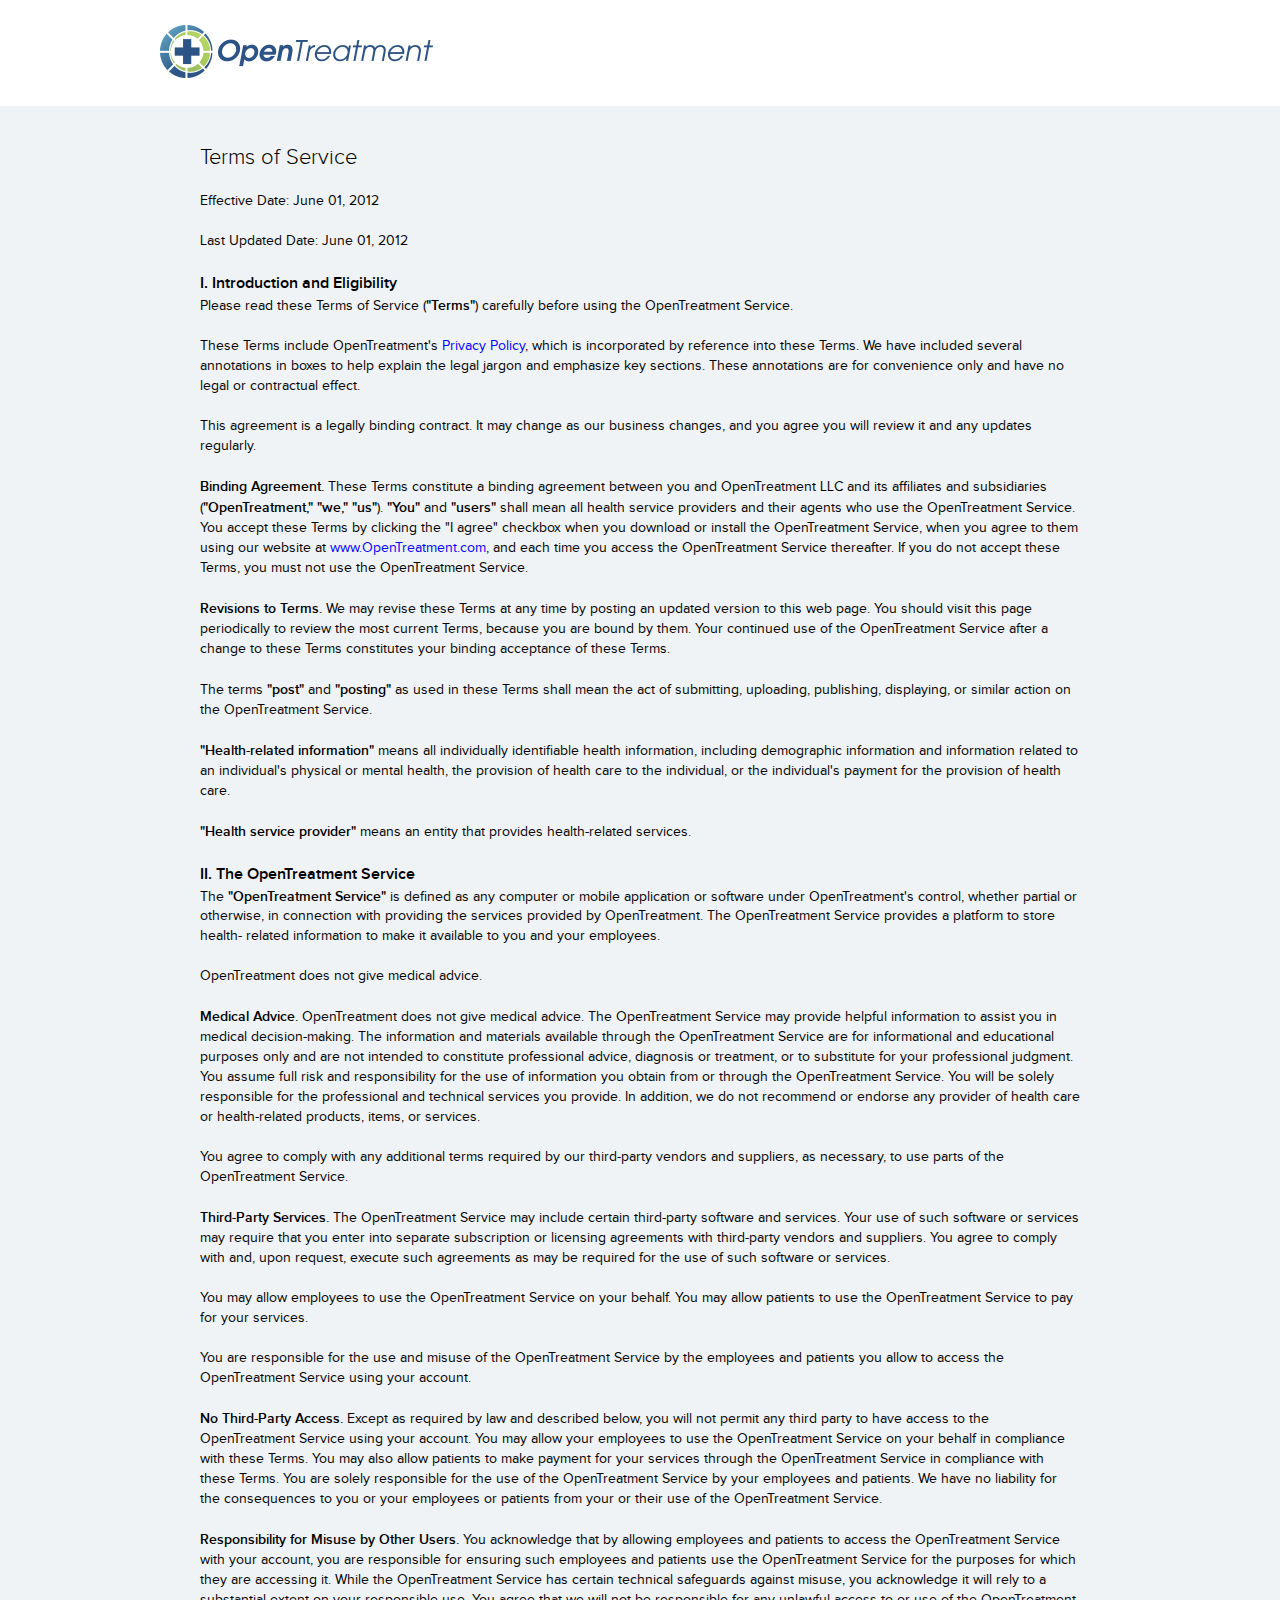
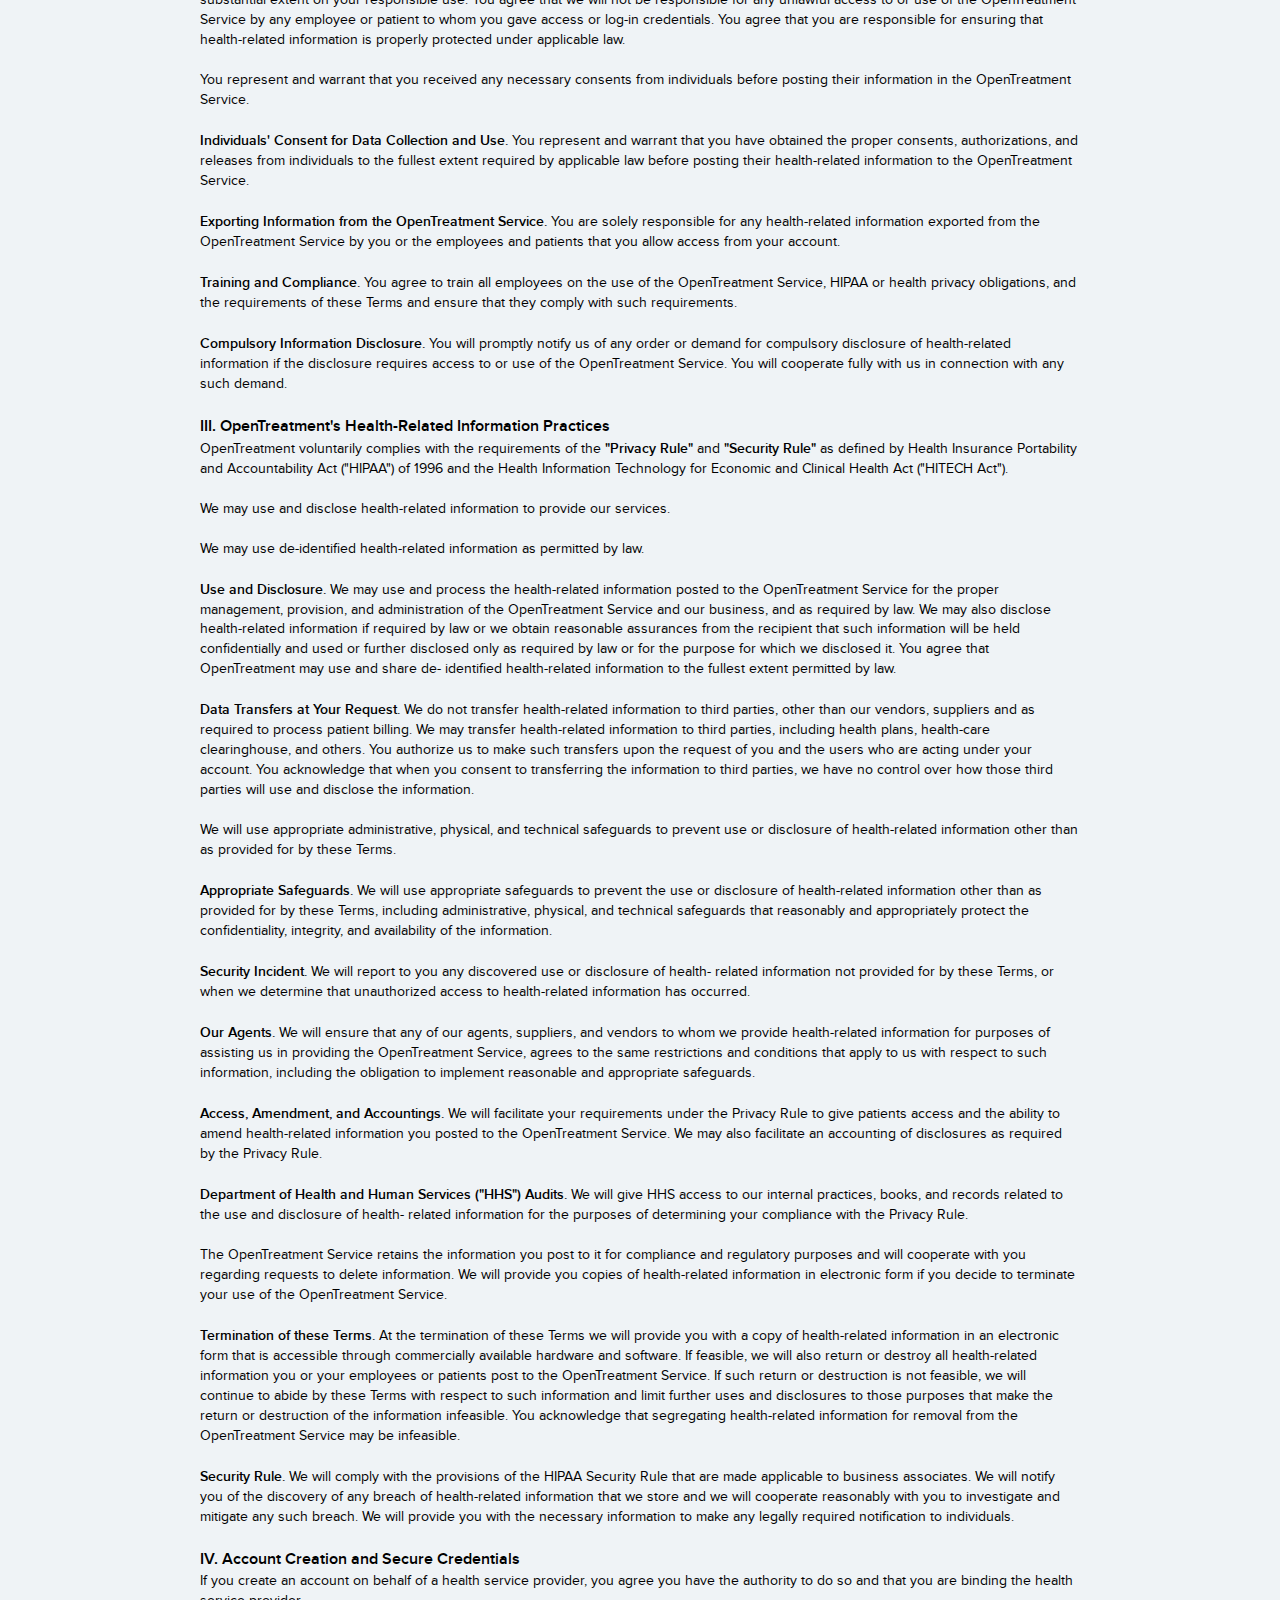
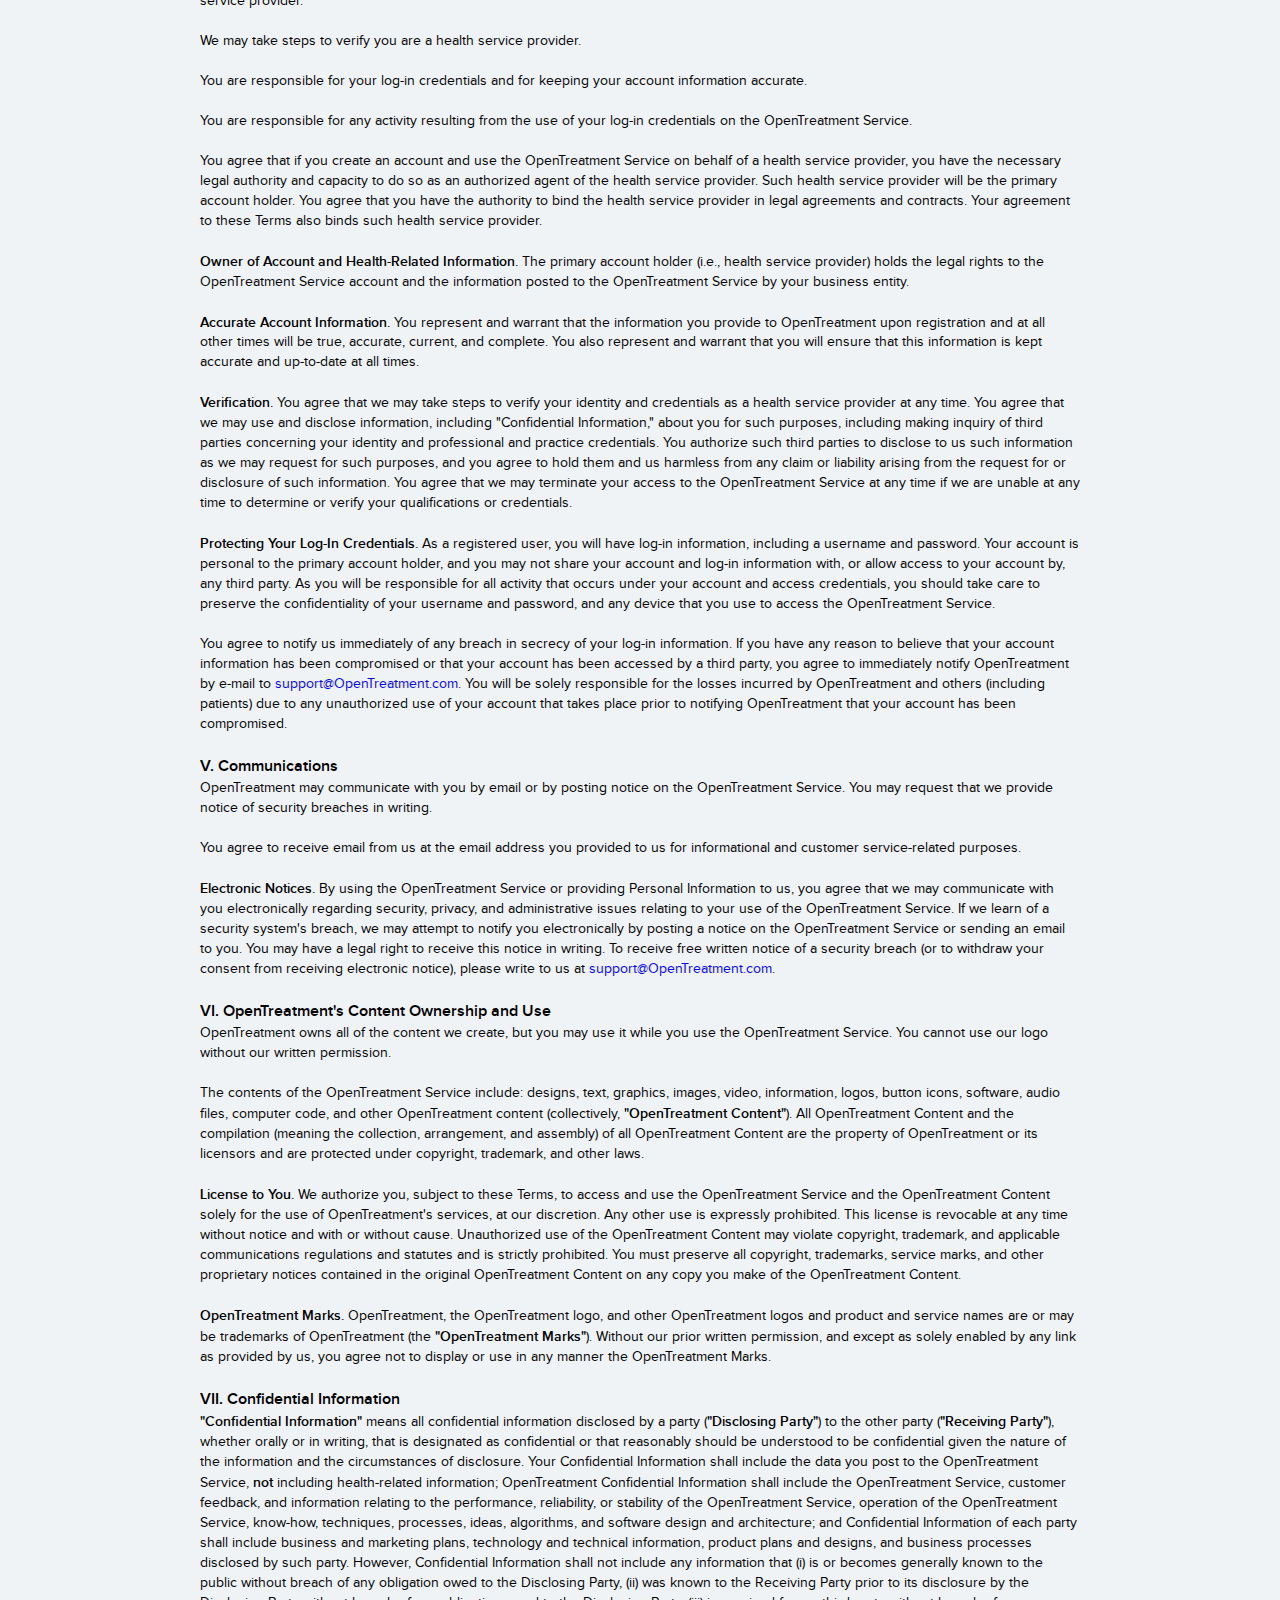
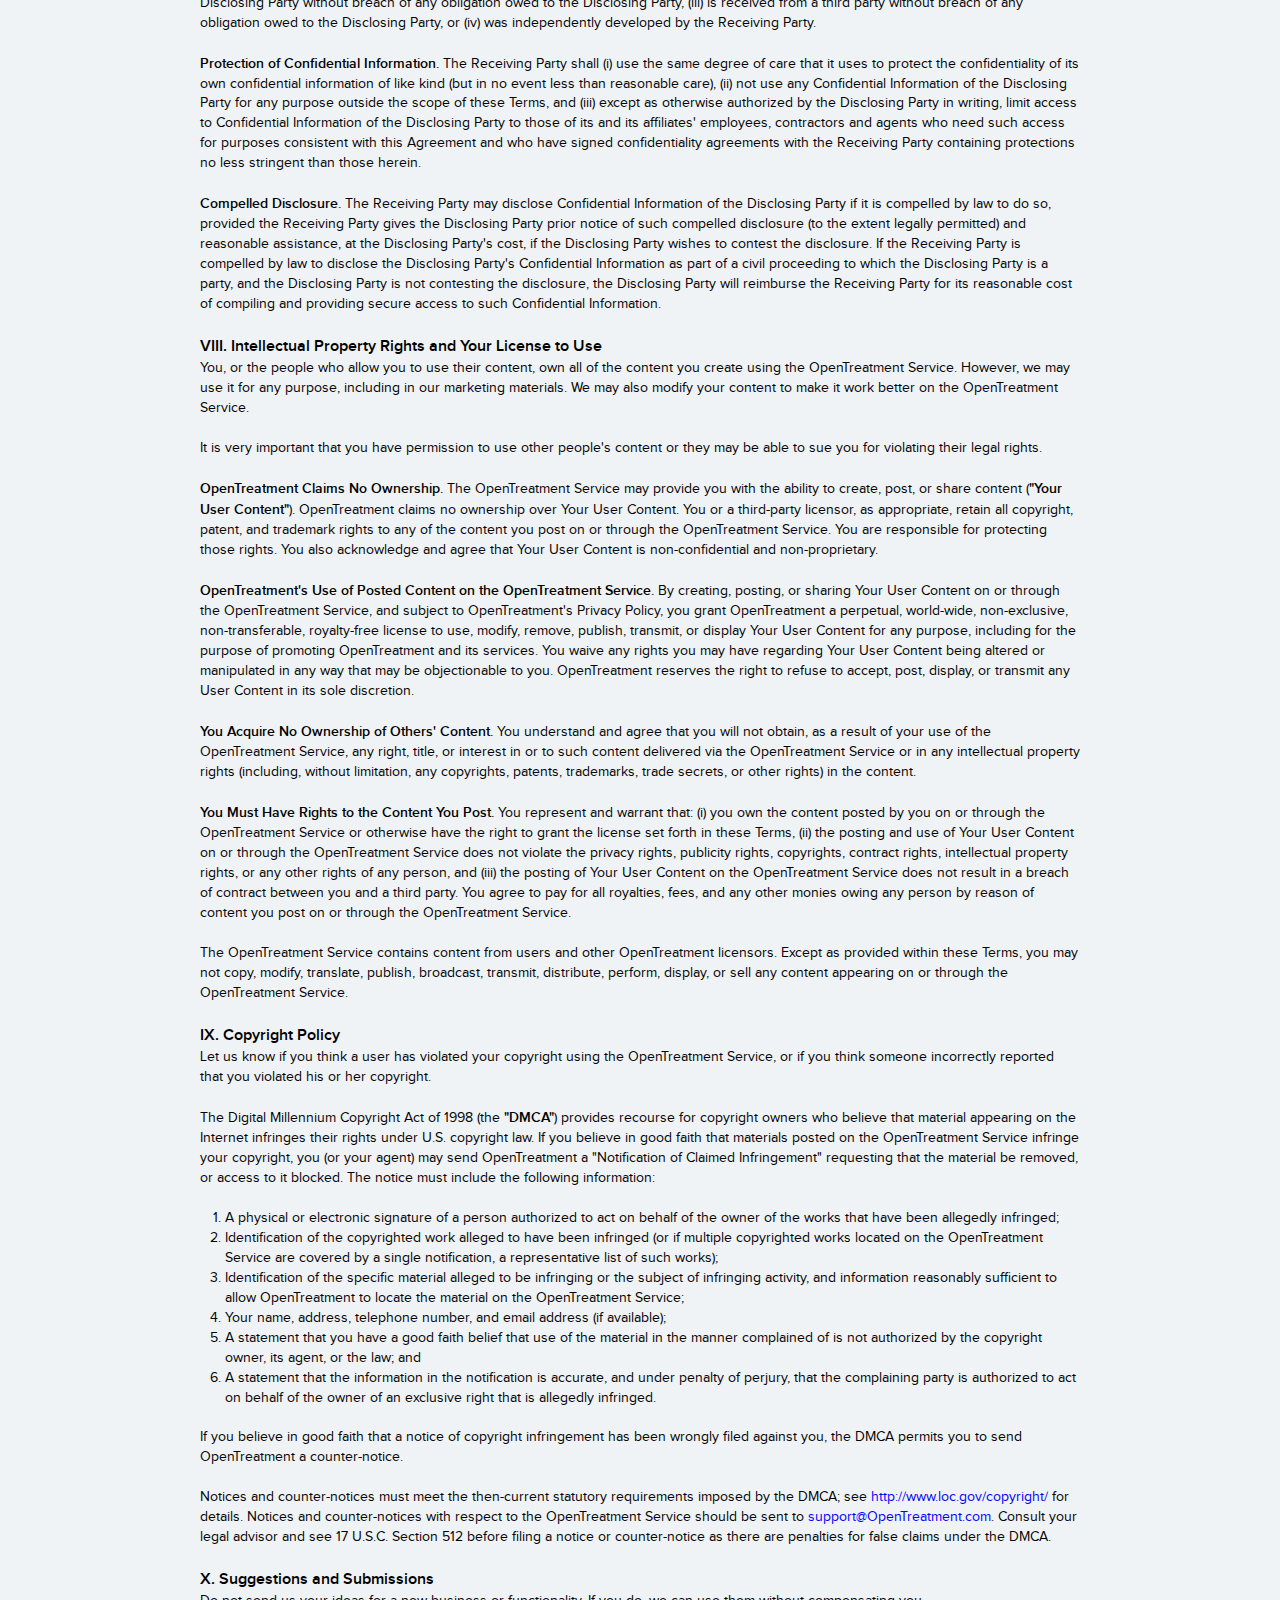
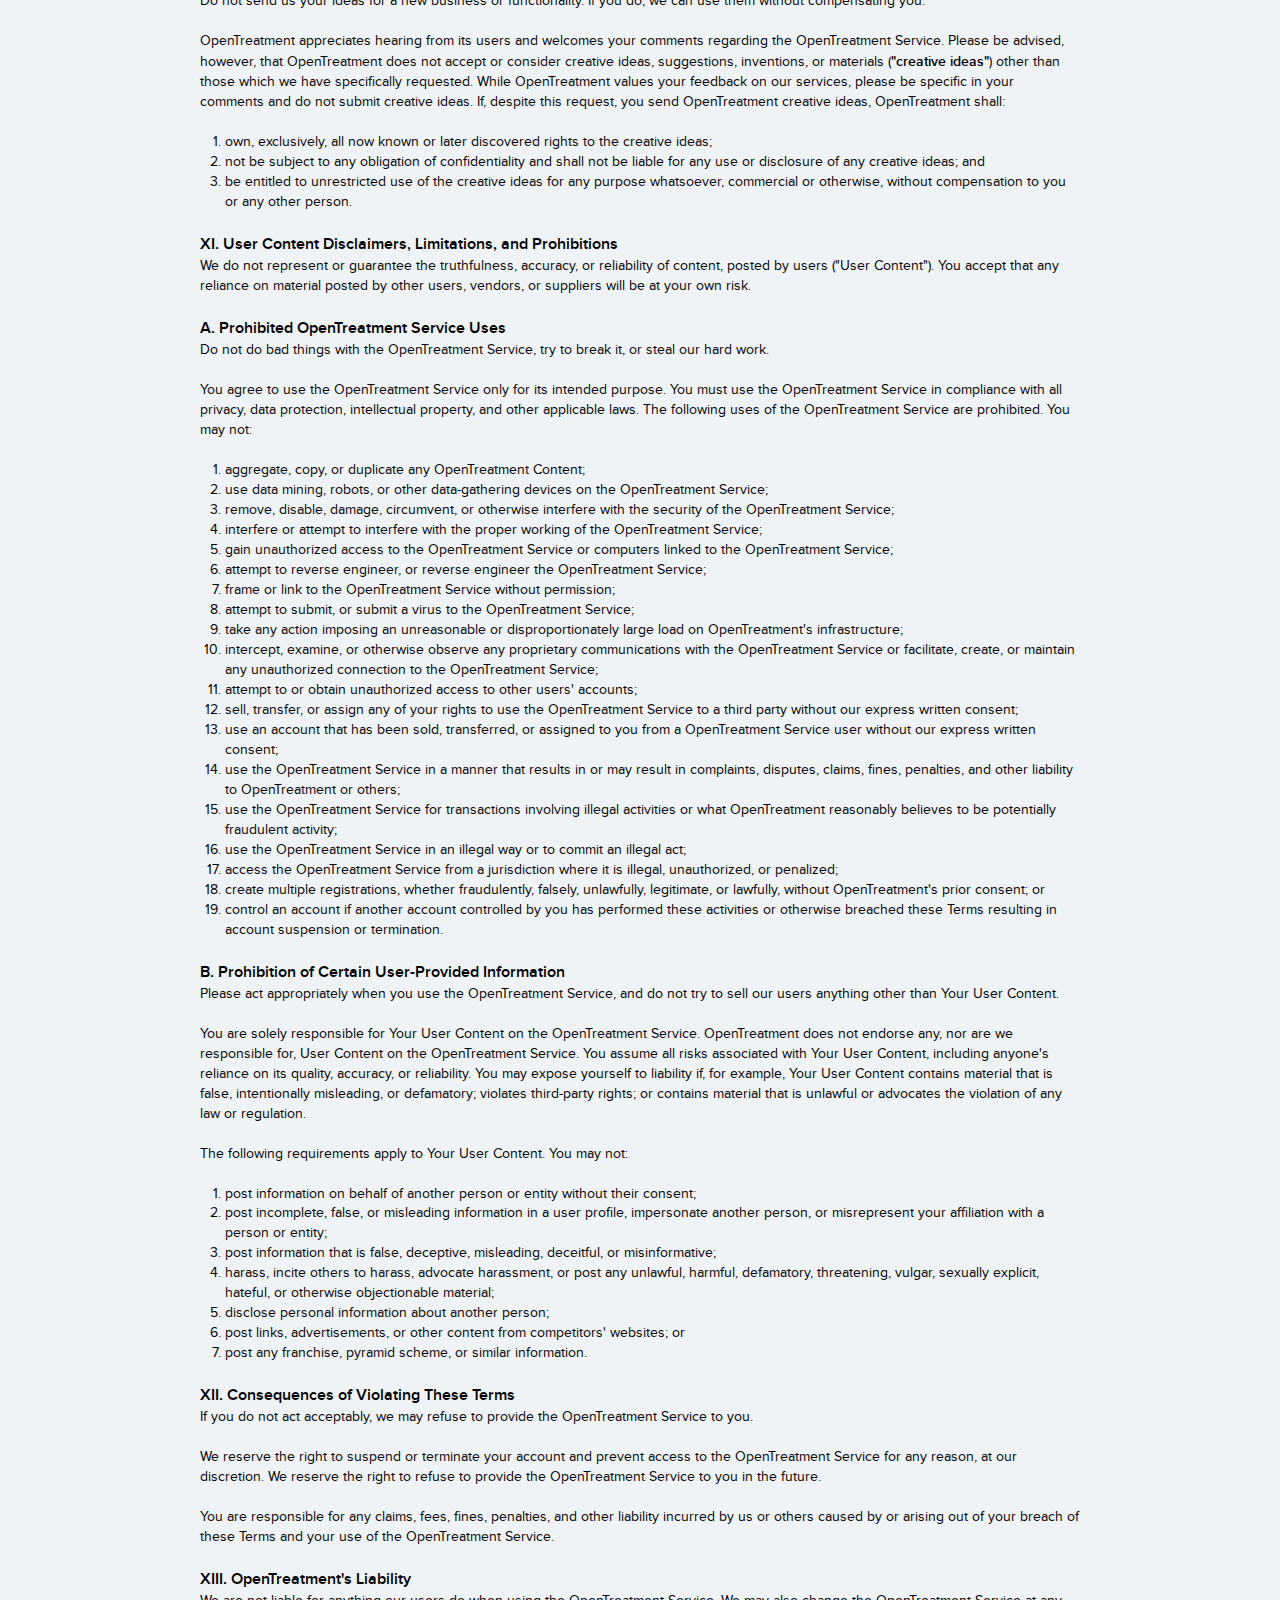
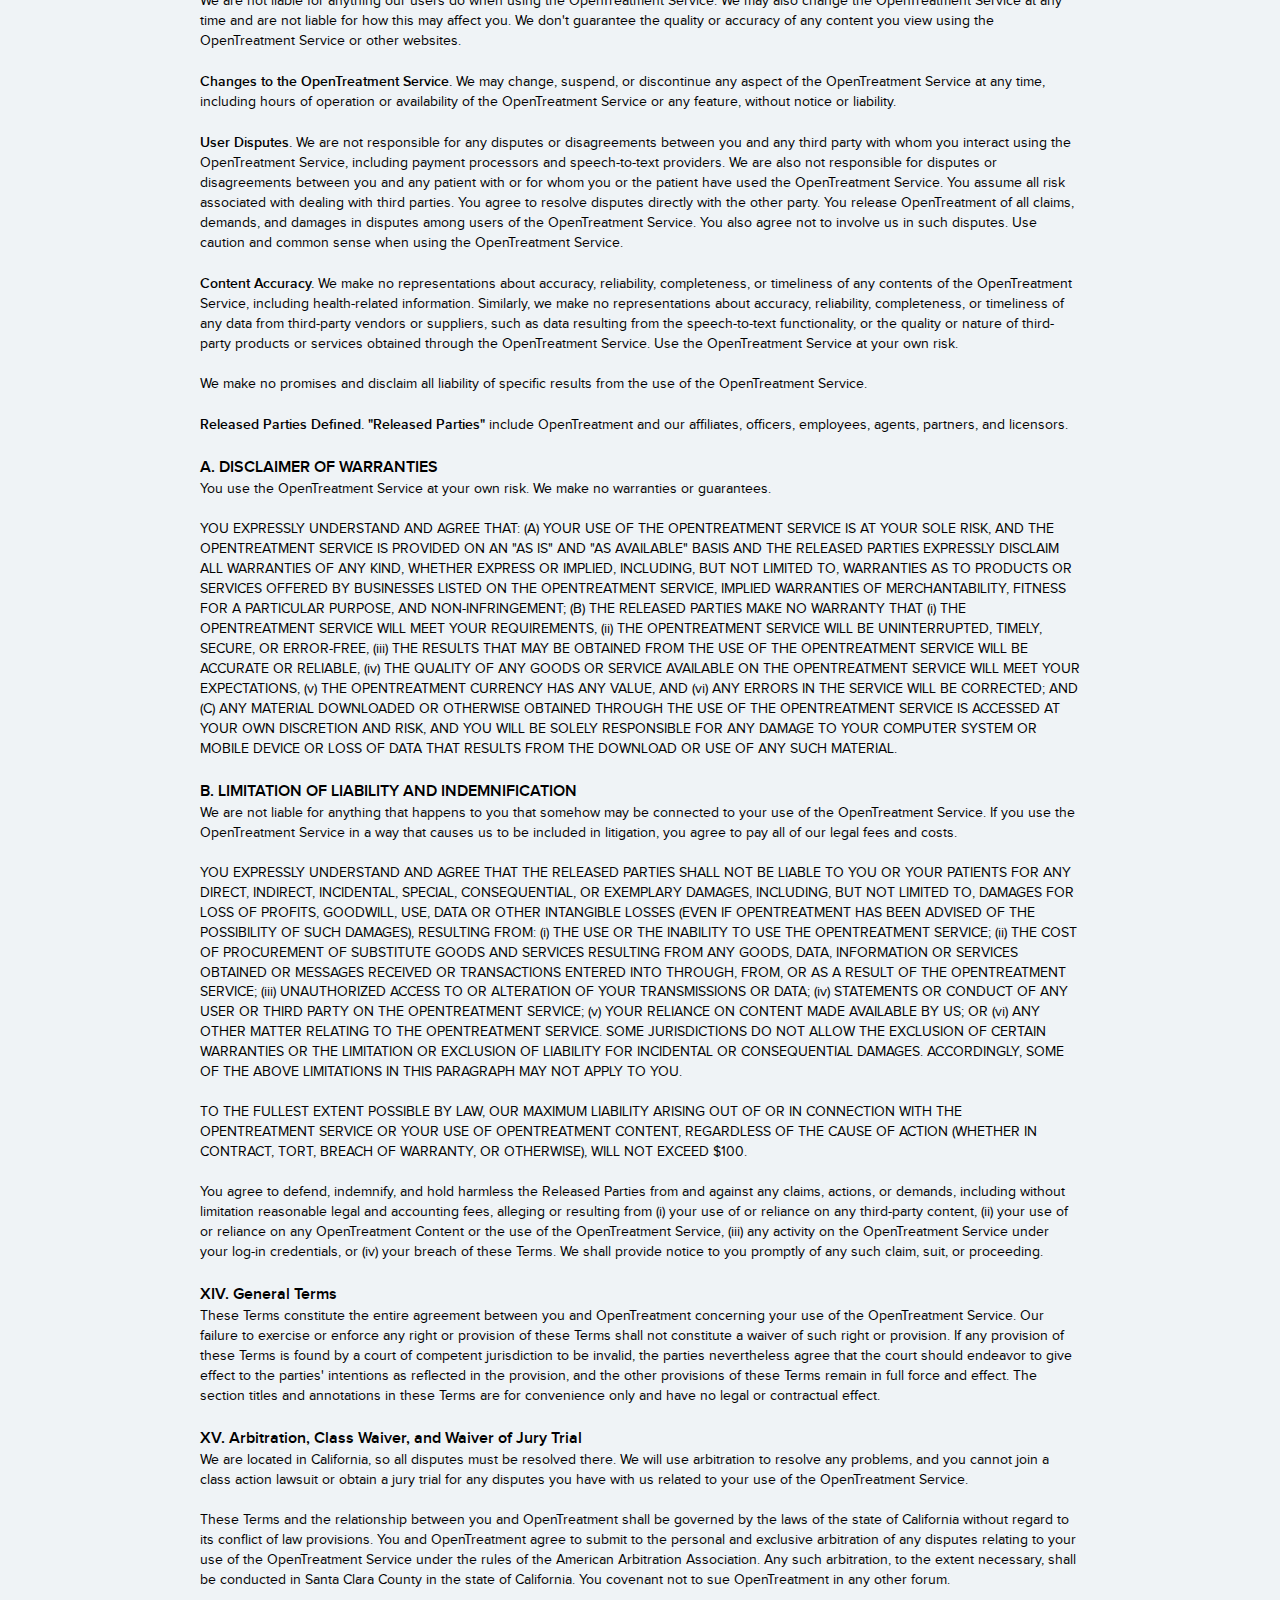
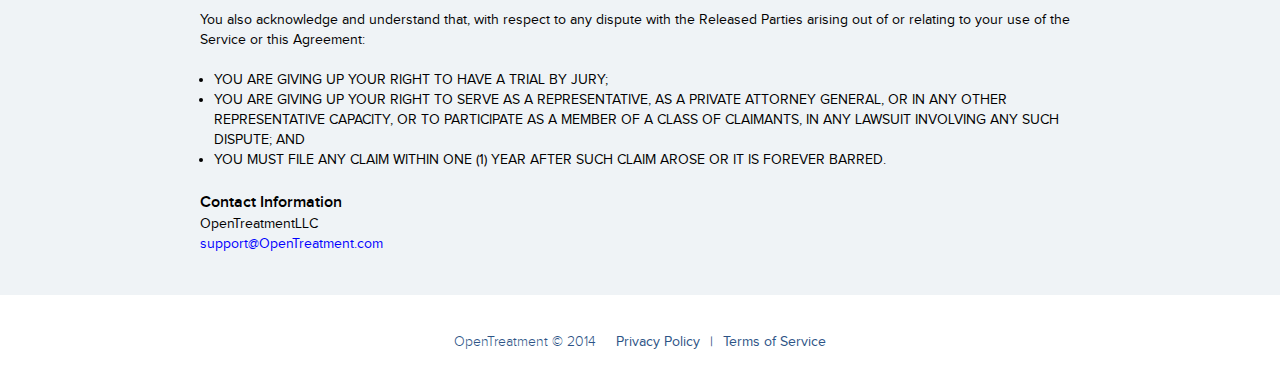
==== commit ff68afb6: "adds stuff" ====
--- a/terms-of-service.html
+++ b/terms-of-service.html
@@ -81,7 +81,7 @@
         <p><strong>Accurate Account Information.</strong> You represent and warrant that the information you provide to OpenTreatment upon registration and at all other times will be true, accurate, current, and complete. You also represent and warrant that you will ensure that this information is kept accurate and up-to-date at all times.</p>
         <p><strong>Verification.</strong> You agree that we may take steps to verify your identity and credentials as a health service provider at any time. You agree that we may use and disclose information, including "Confidential Information," about you for such purposes, including making inquiry of third parties concerning your identity and professional and practice credentials. You authorize such third parties to disclose to us such information as we may request for such purposes, and you agree to hold them and us harmless from any claim or liability arising from the request for or disclosure of such information. You agree that we may terminate your access to the OpenTreatment Service at any time if we are unable at any time to determine or verify your qualifications or credentials.</p>
         <p><strong>Protecting Your Log-In Credentials.</strong> As a registered user, you will have log-in information, including a username and password. Your account is personal to the primary account holder, and you may not share your account and log-in information with, or allow access to your account by, any third party. As you will be responsible for all activity that occurs under your account and access credentials, you should take care to preserve the confidentiality of your username and password, and any device that you use to access the OpenTreatment Service.</p>
-        <p>You agree to notify us immediately of any breach in secrecy of your log-in information. If you have any reason to believe that your account information has been compromised or that your account has been accessed by a third party, you agree to immediately notify OpenTreatment by e- mail to <a href="mailto:support@opentreatment.com">support@OpenTreatment.com</a>. You will be solely responsible for the losses incurred by OpenTreatment and others (including patients) due to any unauthorized use of your account that takes place prior to notifying OpenTreatment that your account has been compromised.</p>
+        <p>You agree to notify us immediately of any breach in secrecy of your log-in information. If you have any reason to believe that your account information has been compromised or that your account has been accessed by a third party, you agree to immediately notify OpenTreatment by e-mail to <a href="mailto:support@opentreatment.com">support@OpenTreatment.com</a>. You will be solely responsible for the losses incurred by OpenTreatment and others (including patients) due to any unauthorized use of your account that takes place prior to notifying OpenTreatment that your account has been compromised.</p>
         <h4>V. Communications</h4>
         <p>OpenTreatment may communicate with you by email or by posting notice on the OpenTreatment Service. You may request that we provide notice of security breaches in writing.</p>
         <p>You agree to receive email from us at the email address you provided to us for informational and customer service-related purposes.</p>
@@ -115,7 +115,7 @@
           <li>A statement that the information in the notification is accurate, and under penalty of perjury, that the complaining party is authorized to act on behalf of the owner of an exclusive right that is allegedly infringed.</li>
         </ol>
         <p>If you believe in good faith that a notice of copyright infringement has been wrongly filed against you, the DMCA permits you to send OpenTreatment a counter-notice.</p>
-        <p>Notices and counter-notices must meet the then-current statutory requirements imposed by the DMCA; see <a href="http://www.loc.gov/copyright/">http://www.loc.gov/copyright/</a> for details. Notices and counter-notices with respect to the OpenTreatment Service should be sent to <a href="support@opentreatment.com">support@OpenTreatment.com</a>. Consult your legal advisor and see 17 U.S.C. Section 512 before filing a notice or counter-notice as there are penalties for false claims under the DMCA.</p>
+        <p>Notices and counter-notices must meet the then-current statutory requirements imposed by the DMCA; see <a href="http://www.loc.gov/copyright/">http://www.loc.gov/copyright/</a> for details. Notices and counter-notices with respect to the OpenTreatment Service should be sent to <a href="mailto:support@opentreatment.com">support@OpenTreatment.com</a>. Consult your legal advisor and see 17 U.S.C. Section 512 before filing a notice or counter-notice as there are penalties for false claims under the DMCA.</p>
         <h4>X. Suggestions and Submissions</h4>
         <p>Do not send us your ideas for a new business or functionality. If you do, we can use them without compensating you.</p>
         <p>OpenTreatment appreciates hearing from its users and welcomes your comments regarding the OpenTreatment Service. Please be advised, however, that OpenTreatment does not accept or consider creative ideas, suggestions, inventions, or materials (<strong>"creative ideas"</strong>) other than those which we have specifically requested. While OpenTreatment values your feedback on our services, please be specific in your comments and do not submit creative ideas. If, despite this request, you send OpenTreatment creative ideas, OpenTreatment shall:</p>
--- a/stylesheets/main.css
+++ b/stylesheets/main.css
@@ -171,6 +171,55 @@
 }
 
 /* line 33, ../../src/stylesheets/_animation.sass */
+.markers {
+  position: absolute;
+  top: 160px;
+  left: 50px;
+  -webkit-animation-name: scale;
+          animation-name: scale;
+  -webkit-animation-delay: 2s;
+          animation-delay: 2s;
+  -webkit-animation-duration: 0.5s;
+          animation-duration: 0.5s;
+  -webkit-animation-timing-function: ease;
+          animation-timing-function: ease;
+  -webkit-animation-fill-mode: backwards;
+          animation-fill-mode: backwards;
+}
+
+@-webkit-keyframes scale {
+  /* line 44, ../../src/stylesheets/_animation.sass */
+  0% {
+    -webkit-transform-origin: 50% 50%;
+    -webkit-transform: scale(0);
+            transform: scale(0);
+  }
+
+  /* line 47, ../../src/stylesheets/_animation.sass */
+  100% {
+    -webkit-transform-origin: 50% 50%;
+    -webkit-transform: scale(1);
+            transform: scale(1);
+  }
+}
+
+@keyframes scale {
+  /* line 44, ../../src/stylesheets/_animation.sass */
+  0% {
+    -webkit-transform-origin: 50% 50%;
+    -webkit-transform: scale(0);
+            transform: scale(0);
+  }
+
+  /* line 47, ../../src/stylesheets/_animation.sass */
+  100% {
+    -webkit-transform-origin: 50% 50%;
+    -webkit-transform: scale(1);
+            transform: scale(1);
+  }
+}
+
+/* line 51, ../../src/stylesheets/_animation.sass */
 .hand-bg {
   background: url("../images/hand-bg.png");
   position: relative;
@@ -185,8 +234,8 @@
           animation-name: slide-down;
   -webkit-animation-duration: 0.3s;
           animation-duration: 0.3s;
-  -webkit-animation-delay: 5s;
-          animation-delay: 5s;
+  -webkit-animation-delay: 11s;
+          animation-delay: 11s;
   -webkit-animation-timing-function: linear;
           animation-timing-function: linear;
   -webkit-animation-fill-mode: forwards;
@@ -194,12 +243,12 @@
 }
 
 @-webkit-keyframes slide-down {
-  /* line 50, ../../src/stylesheets/_animation.sass */
+  /* line 68, ../../src/stylesheets/_animation.sass */
   0% {
     top: 0px;
   }
 
-  /* line 52, ../../src/stylesheets/_animation.sass */
+  /* line 70, ../../src/stylesheets/_animation.sass */
   100% {
     top: 400px;
     z-index: -1;
@@ -207,43 +256,78 @@
 }
 
 @keyframes slide-down {
-  /* line 50, ../../src/stylesheets/_animation.sass */
+  /* line 68, ../../src/stylesheets/_animation.sass */
   0% {
     top: 0px;
   }
 
-  /* line 52, ../../src/stylesheets/_animation.sass */
+  /* line 70, ../../src/stylesheets/_animation.sass */
   100% {
     top: 400px;
     z-index: -1;
   }
 }
 
-/* line 56, ../../src/stylesheets/_animation.sass */
-.content {
+/* line 75, ../../src/stylesheets/_animation.sass */
+.slider-content, .animation-content {
+  position: relative;
+}
+/* line 77, ../../src/stylesheets/_animation.sass */
+.slider-content h2, .animation-content h2 {
+  color: #b5d460;
+  margin-bottom: 20px;
+}
+/* line 80, ../../src/stylesheets/_animation.sass */
+.slider-content p, .slider-content ul, .animation-content p, .animation-content ul {
+  font-family: "Proxima Nova", sans-serif;
+  font-weight: 300;
+  color: white;
+  opacity: 0.9;
+}
+/* line 85, ../../src/stylesheets/_animation.sass */
+.slider-content .content, .animation-content .content {
   position: absolute;
   left: 0;
   top: 60px;
   width: 410px;
 }
-/* line 61, ../../src/stylesheets/_animation.sass */
-.content h2 {
-  color: #b5d460;
-  margin-bottom: 20px;
-}
-/* line 64, ../../src/stylesheets/_animation.sass */
-.content p, .content ul {
-  font-family: "Proxima Nova", sans-serif;
-  font-weight: 300;
-  color: white;
-  opacity: 0.9;
-}
-
-/* line 70, ../../src/stylesheets/_animation.sass */
+
+/* line 91, ../../src/stylesheets/_animation.sass */
+.slider {
+  height: 368px;
+}
+
+/* line 94, ../../src/stylesheets/_animation.sass */
+.slider-content {
+  position: relative;
+  height: 368px;
+}
+/* line 97, ../../src/stylesheets/_animation.sass */
+.slider-content .image {
+  position: absolute;
+  right: 0;
+  bottom: -10px;
+}
+/* line 101, ../../src/stylesheets/_animation.sass */
+.slider-content .image img {
+  max-width: 90%;
+}
+/* line 103, ../../src/stylesheets/_animation.sass */
+.slider-content .content {
+  width: 500px;
+}
+
+/* line 105, ../../src/stylesheets/_animation.sass */
+.owl-theme .owl-controls {
+  position: absolute;
+  bottom: 0px;
+}
+
+/* line 109, ../../src/stylesheets/_animation.sass */
 .content-1, .content-2, .content-3 {
   position: absolute;
 }
-/* line 72, ../../src/stylesheets/_animation.sass */
+/* line 111, ../../src/stylesheets/_animation.sass */
 .content-1.active, .content-2.active, .content-3.active {
   opacity: 1;
   -webkit-transition-property: none;
@@ -254,7 +338,7 @@
   -webkit-animation: none;
           animation: none;
 }
-/* line 77, ../../src/stylesheets/_animation.sass */
+/* line 116, ../../src/stylesheets/_animation.sass */
 .content-1.hidden, .content-2.hidden, .content-3.hidden {
   opacity: 0 !important;
   -webkit-transition-property: none !important;
@@ -266,14 +350,14 @@
           animation: none !important;
 }
 
-/* line 83, ../../src/stylesheets/_animation.sass */
+/* line 122, ../../src/stylesheets/_animation.sass */
 .content-1 {
   -webkit-animation-name: fade-out;
           animation-name: fade-out;
   -webkit-animation-duration: 0.3s;
           animation-duration: 0.3s;
-  -webkit-animation-delay: 3s;
-          animation-delay: 3s;
+  -webkit-animation-delay: 8s;
+          animation-delay: 8s;
   -webkit-animation-timing-function: linear;
           animation-timing-function: linear;
   -webkit-animation-fill-mode: forwards;
@@ -281,37 +365,37 @@
 }
 
 @-webkit-keyframes fade-out {
-  /* line 91, ../../src/stylesheets/_animation.sass */
+  /* line 130, ../../src/stylesheets/_animation.sass */
   0% {
     opacity: 1;
   }
 
-  /* line 93, ../../src/stylesheets/_animation.sass */
+  /* line 132, ../../src/stylesheets/_animation.sass */
   100% {
     opacity: 0;
   }
 }
 
 @keyframes fade-out {
-  /* line 91, ../../src/stylesheets/_animation.sass */
+  /* line 130, ../../src/stylesheets/_animation.sass */
   0% {
     opacity: 1;
   }
 
-  /* line 93, ../../src/stylesheets/_animation.sass */
+  /* line 132, ../../src/stylesheets/_animation.sass */
   100% {
     opacity: 0;
   }
 }
 
-/* line 96, ../../src/stylesheets/_animation.sass */
+/* line 135, ../../src/stylesheets/_animation.sass */
 .content-2 {
   -webkit-animation-name: fade-in;
           animation-name: fade-in;
-  -webkit-animation-duration: 2.5s;
-          animation-duration: 2.5s;
-  -webkit-animation-delay: 3s;
-          animation-delay: 3s;
+  -webkit-animation-duration: 8s;
+          animation-duration: 8s;
+  -webkit-animation-delay: 8s;
+          animation-delay: 8s;
   -webkit-animation-timing-function: linear;
           animation-timing-function: linear;
   -webkit-animation-fill-mode: backwards;
@@ -320,67 +404,67 @@
 }
 
 @-webkit-keyframes fade-in {
-  /* line 105, ../../src/stylesheets/_animation.sass */
+  /* line 144, ../../src/stylesheets/_animation.sass */
   0% {
     opacity: 0;
   }
 
-  /* line 107, ../../src/stylesheets/_animation.sass */
+  /* line 146, ../../src/stylesheets/_animation.sass */
   10% {
     opacity: 1;
   }
 
-  /* line 109, ../../src/stylesheets/_animation.sass */
+  /* line 148, ../../src/stylesheets/_animation.sass */
   50% {
     opacity: 1;
   }
 
-  /* line 111, ../../src/stylesheets/_animation.sass */
+  /* line 150, ../../src/stylesheets/_animation.sass */
   90% {
     opacity: 1;
   }
 
-  /* line 113, ../../src/stylesheets/_animation.sass */
+  /* line 152, ../../src/stylesheets/_animation.sass */
   100% {
     opacity: 0;
   }
 }
 
 @keyframes fade-in {
-  /* line 105, ../../src/stylesheets/_animation.sass */
+  /* line 144, ../../src/stylesheets/_animation.sass */
   0% {
     opacity: 0;
   }
 
-  /* line 107, ../../src/stylesheets/_animation.sass */
+  /* line 146, ../../src/stylesheets/_animation.sass */
   10% {
     opacity: 1;
   }
 
-  /* line 109, ../../src/stylesheets/_animation.sass */
+  /* line 148, ../../src/stylesheets/_animation.sass */
   50% {
     opacity: 1;
   }
 
-  /* line 111, ../../src/stylesheets/_animation.sass */
+  /* line 150, ../../src/stylesheets/_animation.sass */
   90% {
     opacity: 1;
   }
 
-  /* line 113, ../../src/stylesheets/_animation.sass */
+  /* line 152, ../../src/stylesheets/_animation.sass */
   100% {
     opacity: 0;
   }
 }
 
-/* line 116, ../../src/stylesheets/_animation.sass */
+/* line 155, ../../src/stylesheets/_animation.sass */
 .content-3 {
   -webkit-animation-name: fade-in-after;
           animation-name: fade-in-after;
   -webkit-animation-duration: 0.3s;
           animation-duration: 0.3s;
-  -webkit-animation-delay: 5s;
-          animation-delay: 5s;
+  -webkit-animation-delay: 16s;
+          animation-delay: 16s;
   -webkit-animation-timing-function: linear;
           animation-timing-function: linear;
   -webkit-animation-fill-mode: forwards;
@@ -389,30 +473,30 @@
 }
 
 @-webkit-keyframes fade-in-after {
-  /* line 125, ../../src/stylesheets/_animation.sass */
+  /* line 164, ../../src/stylesheets/_animation.sass */
   0% {
     opacity: 0;
   }
 
-  /* line 127, ../../src/stylesheets/_animation.sass */
+  /* line 166, ../../src/stylesheets/_animation.sass */
   100% {
     opacity: 1;
   }
 }
 
 @keyframes fade-in-after {
-  /* line 125, ../../src/stylesheets/_animation.sass */
+  /* line 164, ../../src/stylesheets/_animation.sass */
   0% {
     opacity: 0;
   }
 
-  /* line 127, ../../src/stylesheets/_animation.sass */
+  /* line 166, ../../src/stylesheets/_animation.sass */
   100% {
     opacity: 1;
   }
 }
 
-/* line 130, ../../src/stylesheets/_animation.sass */
+/* line 169, ../../src/stylesheets/_animation.sass */
 .laptop {
   background: url("../images/laptop.png");
   background-repeat: no-repeat;
@@ -424,8 +508,8 @@
           animation-name: slide-up;
   -webkit-animation-duration: 0.3s;
           animation-duration: 0.3s;
-  -webkit-animation-delay: 5s;
-          animation-delay: 5s;
+  -webkit-animation-delay: 11s;
+          animation-delay: 11s;
   -webkit-animation-timing-function: linear;
           animation-timing-function: linear;
   -webkit-animation-fill-mode: forwards;
@@ -433,12 +517,12 @@
 }
 
 @-webkit-keyframes slide-up {
-  /* line 144, ../../src/stylesheets/_animation.sass */
+  /* line 183, ../../src/stylesheets/_animation.sass */
   0% {
     top: 381px;
   }
 
-  /* line 146, ../../src/stylesheets/_animation.sass */
+  /* line 185, ../../src/stylesheets/_animation.sass */
   100% {
     top: -10px;
     z-index: 0;
@@ -446,19 +530,19 @@
 }
 
 @keyframes slide-up {
-  /* line 144, ../../src/stylesheets/_animation.sass */
+  /* line 183, ../../src/stylesheets/_animation.sass */
   0% {
     top: 381px;
   }
 
-  /* line 146, ../../src/stylesheets/_animation.sass */
+  /* line 185, ../../src/stylesheets/_animation.sass */
   100% {
     top: -10px;
     z-index: 0;
   }
 }
 
-/* line 151, ../../src/stylesheets/_animation.sass */
+/* line 190, ../../src/stylesheets/_animation.sass */
 .screens {
   position: absolute;
   overflow: hidden;
@@ -469,28 +553,28 @@
   height: 335px;
   display: block;
 }
-/* line 160, ../../src/stylesheets/_animation.sass */
+/* line 199, ../../src/stylesheets/_animation.sass */
 .screens img {
   position: absolute;
 }
-/* line 162, ../../src/stylesheets/_animation.sass */
+/* line 201, ../../src/stylesheets/_animation.sass */
 .screens .menu {
   bottom: 13px;
 }
 
-/* line 165, ../../src/stylesheets/_animation.sass */
+/* line 204, ../../src/stylesheets/_animation.sass */
 .screen-1 {
   z-index: 4;
   top: 0px;
   left: 0px;
 }
 
-/* line 170, ../../src/stylesheets/_animation.sass */
+/* line 209, ../../src/stylesheets/_animation.sass */
 .screen-2 {
   z-index: 2;
 }
 
-/* line 173, ../../src/stylesheets/_animation.sass */
+/* line 212, ../../src/stylesheets/_animation.sass */
 .popup {
   z-index: 3;
   top: 70px;
@@ -499,8 +583,8 @@
           animation-name: grow;
   -webkit-animation-duration: 0.3s;
           animation-duration: 0.3s;
-  -webkit-animation-delay: 1.6s;
-          animation-delay: 1.6s;
+  -webkit-animation-delay: 3s;
+          animation-delay: 3s;
   -webkit-animation-timing-function: linear;
           animation-timing-function: linear;
   -webkit-animation-fill-mode: backwards;
@@ -508,7 +592,7 @@
 }
 
 @-webkit-keyframes grow {
-  /* line 184, ../../src/stylesheets/_animation.sass */
+  /* line 223, ../../src/stylesheets/_animation.sass */
   0% {
     opacity: 0;
     -webkit-transform-origin: 15% 100%;
@@ -517,7 +601,7 @@
             transform: scale(0);
   }
 
-  /* line 188, ../../src/stylesheets/_animation.sass */
+  /* line 227, ../../src/stylesheets/_animation.sass */
   50% {
     -webkit-transform-origin: 15% 100%;
             transform-origin: 15% 100%;
@@ -525,7 +609,7 @@
             transform: scale(1);
   }
 
-  /* line 191, ../../src/stylesheets/_animation.sass */
+  /* line 230, ../../src/stylesheets/_animation.sass */
   75% {
     -webkit-transform-origin: 15% 100%;
             transform-origin: 15% 100%;
@@ -533,7 +617,7 @@
             transform: scale(0.9);
   }
 
-  /* line 194, ../../src/stylesheets/_animation.sass */
+  /* line 233, ../../src/stylesheets/_animation.sass */
   85% {
     -webkit-transform-origin: 15% 100%;
             transform-origin: 15% 100%;
@@ -541,7 +625,7 @@
             transform: scale(0.86);
   }
 
-  /* line 197, ../../src/stylesheets/_animation.sass */
+  /* line 236, ../../src/stylesheets/_animation.sass */
   90% {
     -webkit-transform-origin: 15% 100%;
             transform-origin: 15% 100%;
@@ -549,7 +633,7 @@
             transform: scale(0.95);
   }
 
-  /* line 200, ../../src/stylesheets/_animation.sass */
+  /* line 239, ../../src/stylesheets/_animation.sass */
   95% {
     -webkit-transform-origin: 15% 100%;
             transform-origin: 15% 100%;
@@ -557,7 +641,7 @@
             transform: scale(0.89);
   }
 
-  /* line 203, ../../src/stylesheets/_animation.sass */
+  /* line 242, ../../src/stylesheets/_animation.sass */
   100% {
     -webkit-transform-origin: 15% 100%;
             transform-origin: 15% 100%;
@@ -567,7 +651,7 @@
 }
 
 @keyframes grow {
-  /* line 184, ../../src/stylesheets/_animation.sass */
+  /* line 223, ../../src/stylesheets/_animation.sass */
   0% {
     opacity: 0;
     -webkit-transform-origin: 15% 100%;
@@ -576,7 +660,7 @@
             transform: scale(0);
   }
 
-  /* line 188, ../../src/stylesheets/_animation.sass */
+  /* line 227, ../../src/stylesheets/_animation.sass */
   50% {
     -webkit-transform-origin: 15% 100%;
             transform-origin: 15% 100%;
@@ -584,7 +668,7 @@
             transform: scale(1);
   }
 
-  /* line 191, ../../src/stylesheets/_animation.sass */
+  /* line 230, ../../src/stylesheets/_animation.sass */
   75% {
     -webkit-transform-origin: 15% 100%;
             transform-origin: 15% 100%;
@@ -592,7 +676,7 @@
             transform: scale(0.9);
   }
 
-  /* line 194, ../../src/stylesheets/_animation.sass */
+  /* line 233, ../../src/stylesheets/_animation.sass */
   85% {
     -webkit-transform-origin: 15% 100%;
             transform-origin: 15% 100%;
@@ -600,7 +684,7 @@
             transform: scale(0.86);
   }
 
-  /* line 197, ../../src/stylesheets/_animation.sass */
+  /* line 236, ../../src/stylesheets/_animation.sass */
   90% {
     -webkit-transform-origin: 15% 100%;
             transform-origin: 15% 100%;
@@ -608,7 +692,7 @@
             transform: scale(0.95);
   }
 
-  /* line 200, ../../src/stylesheets/_animation.sass */
+  /* line 239, ../../src/stylesheets/_animation.sass */
   95% {
     -webkit-transform-origin: 15% 100%;
             transform-origin: 15% 100%;
@@ -616,7 +700,7 @@
             transform: scale(0.89);
   }
 
-  /* line 203, ../../src/stylesheets/_animation.sass */
+  /* line 242, ../../src/stylesheets/_animation.sass */
   100% {
     -webkit-transform-origin: 15% 100%;
             transform-origin: 15% 100%;
@@ -625,7 +709,7 @@
   }
 }
 
-/* line 206, ../../src/stylesheets/_animation.sass */
+/* line 245, ../../src/stylesheets/_animation.sass */
 .finger {
   background: url("../images/finger.png");
   width: 97px;
@@ -634,8 +718,8 @@
   z-index: 2;
   -webkit-animation-name: click;
           animation-name: click;
-  -webkit-animation-duration: 3s;
-          animation-duration: 3s;
+  -webkit-animation-duration: 8.5s;
+          animation-duration: 8.5s;
   -webkit-animation-timing-function: ease;
           animation-timing-function: ease;
   -webkit-animation-fill-mode: forwards;
@@ -643,20 +727,20 @@
 }
 
 @-webkit-keyframes click {
-  /* line 218, ../../src/stylesheets/_animation.sass */
+  /* line 257, ../../src/stylesheets/_animation.sass */
   0% {
     bottom: -150px;
     right: 30px;
   }
 
-  /* line 221, ../../src/stylesheets/_animation.sass */
-  30% {
+  /* line 260, ../../src/stylesheets/_animation.sass */
+  25% {
     bottom: -90px;
     right: 70px;
   }
 
-  /* line 224, ../../src/stylesheets/_animation.sass */
-  35% {
+  /* line 263, ../../src/stylesheets/_animation.sass */
+  30% {
     bottom: -90px;
     right: 75px;
     -webkit-transform-origin: 0 0;
@@ -665,8 +749,8 @@
             transform: scale(0.8);
   }
 
-  /* line 229, ../../src/stylesheets/_animation.sass */
-  40% {
+  /* line 268, ../../src/stylesheets/_animation.sass */
+  35% {
     bottom: -90px;
     right: 75px;
     -webkit-transform-origin: 0 0;
@@ -675,8 +759,8 @@
             transform: scale(0.9);
   }
 
-  /* line 234, ../../src/stylesheets/_animation.sass */
-  45% {
+  /* line 273, ../../src/stylesheets/_animation.sass */
+  65% {
     bottom: -120px;
     right: 30px;
     -webkit-transform-origin: 0 0;
@@ -685,27 +769,7 @@
             transform: scale(0.95);
   }
 
-  /* line 239, ../../src/stylesheets/_animation.sass */
-  50% {
-    bottom: -120px;
-    right: 30px;
-    -webkit-transform-origin: 0 0;
-            transform-origin: 0 0;
-    -webkit-transform: scale(1);
-            transform: scale(1);
-  }
-
-  /* line 244, ../../src/stylesheets/_animation.sass */
-  60% {
-    bottom: -120px;
-    right: 30px;
-    -webkit-transform-origin: 0 0;
-            transform-origin: 0 0;
-    -webkit-transform: scale(1);
-            transform: scale(1);
-  }
-
-  /* line 249, ../../src/stylesheets/_animation.sass */
+  /* line 278, ../../src/stylesheets/_animation.sass */
   70% {
     bottom: -120px;
     right: 30px;
@@ -715,7 +779,17 @@
             transform: scale(1);
   }
 
-  /* line 254, ../../src/stylesheets/_animation.sass */
+  /* line 283, ../../src/stylesheets/_animation.sass */
+  75% {
+    bottom: -120px;
+    right: 30px;
+    -webkit-transform-origin: 0 0;
+            transform-origin: 0 0;
+    -webkit-transform: scale(1);
+            transform: scale(1);
+  }
+
+  /* line 288, ../../src/stylesheets/_animation.sass */
   80% {
     bottom: -120px;
     right: 30px;
@@ -725,7 +799,17 @@
             transform: scale(1);
   }
 
-  /* line 259, ../../src/stylesheets/_animation.sass */
+  /* line 293, ../../src/stylesheets/_animation.sass */
+  85% {
+    bottom: -120px;
+    right: 30px;
+    -webkit-transform-origin: 0 0;
+            transform-origin: 0 0;
+    -webkit-transform: scale(1);
+            transform: scale(1);
+  }
+
+  /* line 298, ../../src/stylesheets/_animation.sass */
   90% {
     bottom: -110px;
     right: 70px;
@@ -733,7 +817,7 @@
             transform: scale(0.75);
   }
 
-  /* line 263, ../../src/stylesheets/_animation.sass */
+  /* line 302, ../../src/stylesheets/_animation.sass */
   100% {
     bottom: -110px;
     right: 70px;
@@ -743,20 +827,20 @@
 }
 
 @keyframes click {
-  /* line 218, ../../src/stylesheets/_animation.sass */
+  /* line 257, ../../src/stylesheets/_animation.sass */
   0% {
     bottom: -150px;
     right: 30px;
   }
 
-  /* line 221, ../../src/stylesheets/_animation.sass */
-  30% {
+  /* line 260, ../../src/stylesheets/_animation.sass */
+  25% {
     bottom: -90px;
     right: 70px;
   }
 
-  /* line 224, ../../src/stylesheets/_animation.sass */
-  35% {
+  /* line 263, ../../src/stylesheets/_animation.sass */
+  30% {
     bottom: -90px;
     right: 75px;
     -webkit-transform-origin: 0 0;
@@ -765,8 +849,8 @@
             transform: scale(0.8);
   }
 
-  /* line 229, ../../src/stylesheets/_animation.sass */
-  40% {
+  /* line 268, ../../src/stylesheets/_animation.sass */
+  35% {
     bottom: -90px;
     right: 75px;
     -webkit-transform-origin: 0 0;
@@ -775,8 +859,8 @@
             transform: scale(0.9);
   }
 
-  /* line 234, ../../src/stylesheets/_animation.sass */
-  45% {
+  /* line 273, ../../src/stylesheets/_animation.sass */
+  65% {
     bottom: -120px;
     right: 30px;
     -webkit-transform-origin: 0 0;
@@ -785,27 +869,7 @@
             transform: scale(0.95);
   }
 
-  /* line 239, ../../src/stylesheets/_animation.sass */
-  50% {
-    bottom: -120px;
-    right: 30px;
-    -webkit-transform-origin: 0 0;
-            transform-origin: 0 0;
-    -webkit-transform: scale(1);
-            transform: scale(1);
-  }
-
-  /* line 244, ../../src/stylesheets/_animation.sass */
-  60% {
-    bottom: -120px;
-    right: 30px;
-    -webkit-transform-origin: 0 0;
-            transform-origin: 0 0;
-    -webkit-transform: scale(1);
-            transform: scale(1);
-  }
-
-  /* line 249, ../../src/stylesheets/_animation.sass */
+  /* line 278, ../../src/stylesheets/_animation.sass */
   70% {
     bottom: -120px;
     right: 30px;
@@ -815,7 +879,17 @@
             transform: scale(1);
   }
 
-  /* line 254, ../../src/stylesheets/_animation.sass */
+  /* line 283, ../../src/stylesheets/_animation.sass */
+  75% {
+    bottom: -120px;
+    right: 30px;
+    -webkit-transform-origin: 0 0;
+            transform-origin: 0 0;
+    -webkit-transform: scale(1);
+            transform: scale(1);
+  }
+
+  /* line 288, ../../src/stylesheets/_animation.sass */
   80% {
     bottom: -120px;
     right: 30px;
@@ -825,7 +899,17 @@
             transform: scale(1);
   }
 
-  /* line 259, ../../src/stylesheets/_animation.sass */
+  /* line 293, ../../src/stylesheets/_animation.sass */
+  85% {
+    bottom: -120px;
+    right: 30px;
+    -webkit-transform-origin: 0 0;
+            transform-origin: 0 0;
+    -webkit-transform: scale(1);
+            transform: scale(1);
+  }
+
+  /* line 298, ../../src/stylesheets/_animation.sass */
   90% {
     bottom: -110px;
     right: 70px;
@@ -833,7 +917,7 @@
             transform: scale(0.75);
   }
 
-  /* line 263, ../../src/stylesheets/_animation.sass */
+  /* line 302, ../../src/stylesheets/_animation.sass */
   100% {
     bottom: -110px;
     right: 70px;
@@ -842,52 +926,10 @@
   }
 }
 
-/* line 268, ../../src/stylesheets/_animation.sass */
+/* line 307, ../../src/stylesheets/_animation.sass */
 .screen-1 {
   -webkit-animation-name: slide-one;
           animation-name: slide-one;
-  -webkit-animation-delay: 1s;
-          animation-delay: 1s;
-  -webkit-animation-duration: 0.3s;
-          animation-duration: 0.3s;
-  -webkit-animation-timing-function: ease;
-          animation-timing-function: ease;
-  -webkit-animation-fill-mode: forwards;
-          animation-fill-mode: forwards;
-}
-
-@-webkit-keyframes slide-one {
-  /* line 276, ../../src/stylesheets/_animation.sass */
-  0% {
-    top: 0px;
-    left: 0px;
-  }
-
-  /* line 279, ../../src/stylesheets/_animation.sass */
-  100% {
-    top: 0px;
-    left: -200px;
-  }
-}
-
-@keyframes slide-one {
-  /* line 276, ../../src/stylesheets/_animation.sass */
-  0% {
-    top: 0px;
-    left: 0px;
-  }
-
-  /* line 279, ../../src/stylesheets/_animation.sass */
-  100% {
-    top: 0px;
-    left: -200px;
-  }
-}
-
-/* line 283, ../../src/stylesheets/_animation.sass */
-.screen-2 {
-  -webkit-animation-name: slide-two;
-          animation-name: slide-two;
   -webkit-animation-delay: 3s;
           animation-delay: 3s;
   -webkit-animation-duration: 0.3s;
@@ -898,14 +940,56 @@
           animation-fill-mode: forwards;
 }
 
-@-webkit-keyframes slide-two {
-  /* line 291, ../../src/stylesheets/_animation.sass */
+@-webkit-keyframes slide-one {
+  /* line 315, ../../src/stylesheets/_animation.sass */
   0% {
     top: 0px;
     left: 0px;
   }
 
-  /* line 294, ../../src/stylesheets/_animation.sass */
+  /* line 318, ../../src/stylesheets/_animation.sass */
+  100% {
+    top: 0px;
+    left: -200px;
+  }
+}
+
+@keyframes slide-one {
+  /* line 315, ../../src/stylesheets/_animation.sass */
+  0% {
+    top: 0px;
+    left: 0px;
+  }
+
+  /* line 318, ../../src/stylesheets/_animation.sass */
+  100% {
+    top: 0px;
+    left: -200px;
+  }
+}
+
+/* line 322, ../../src/stylesheets/_animation.sass */
+.screen-2 {
+  -webkit-animation-name: slide-two;
+          animation-name: slide-two;
+  -webkit-animation-delay: 8s;
+          animation-delay: 8s;
+  -webkit-animation-duration: 0.3s;
+          animation-duration: 0.3s;
+  -webkit-animation-timing-function: ease;
+          animation-timing-function: ease;
+  -webkit-animation-fill-mode: forwards;
+          animation-fill-mode: forwards;
+}
+
+@-webkit-keyframes slide-two {
+  /* line 330, ../../src/stylesheets/_animation.sass */
+  0% {
+    top: 0px;
+    left: 0px;
+  }
+
+  /* line 333, ../../src/stylesheets/_animation.sass */
   100% {
     top: -400px;
     left: 0px;
@@ -913,21 +997,21 @@
 }
 
 @keyframes slide-two {
-  /* line 291, ../../src/stylesheets/_animation.sass */
+  /* line 330, ../../src/stylesheets/_animation.sass */
   0% {
     top: 0px;
     left: 0px;
   }
 
-  /* line 294, ../../src/stylesheets/_animation.sass */
+  /* line 333, ../../src/stylesheets/_animation.sass */
   100% {
     top: -400px;
     left: 0px;
   }
 }
 
-/* line 299, ../../src/stylesheets/_animation.sass */
-.animation.step1 .hand-bg {
+/* line 338, ../../src/stylesheets/_animation.sass */
+.animation-content.step1 .hand-bg {
   top: -20px;
   -webkit-transition-property: none;
           transition-property: none;
@@ -937,18 +1021,18 @@
   -webkit-animation: none;
           animation: none;
 }
-/* line 304, ../../src/stylesheets/_animation.sass */
-.animation.step1 .laptop {
-  -webkit-transition-property: none;
-          transition-property: none;
-  -webkit-transform: none;
-      -ms-transform: none;
-          transform: none;
-  -webkit-animation: none;
-          animation: none;
-}
-/* line 308, ../../src/stylesheets/_animation.sass */
-.animation.step1 .finger {
+/* line 343, ../../src/stylesheets/_animation.sass */
+.animation-content.step1 .laptop {
+  -webkit-transition-property: none;
+          transition-property: none;
+  -webkit-transform: none;
+      -ms-transform: none;
+          transform: none;
+  -webkit-animation: none;
+          animation: none;
+}
+/* line 347, ../../src/stylesheets/_animation.sass */
+.animation-content.step1 .finger {
   -webkit-transition-property: none;
           transition-property: none;
   -webkit-transform: none;
@@ -959,8 +1043,8 @@
   bottom: -130px;
   right: 30px;
 }
-/* line 314, ../../src/stylesheets/_animation.sass */
-.animation.step1 .screen-1 {
+/* line 353, ../../src/stylesheets/_animation.sass */
+.animation-content.step1 .screen-1 {
   -webkit-transition-property: none;
           transition-property: none;
   -webkit-transform: none;
@@ -970,8 +1054,8 @@
           animation: none;
   z-index: 5;
 }
-/* line 319, ../../src/stylesheets/_animation.sass */
-.animation.step1 .scrreen-2 {
+/* line 358, ../../src/stylesheets/_animation.sass */
+.animation-content.step1 .scrreen-2 {
   top: 0px;
   left: 0px;
   z-index: 3;
@@ -980,8 +1064,8 @@
   -webkit-animation: none;
           animation: none;
 }
-/* line 325, ../../src/stylesheets/_animation.sass */
-.animation.step1 .screen-3 {
+/* line 364, ../../src/stylesheets/_animation.sass */
+.animation-content.step1 .screen-3 {
   top: 0px;
   left: 0px;
   z-index: 2;
@@ -991,8 +1075,8 @@
           animation: none;
 }
 
-/* line 333, ../../src/stylesheets/_animation.sass */
-.animation.step2 .hand-bg {
+/* line 372, ../../src/stylesheets/_animation.sass */
+.animation-content.step2 .hand-bg {
   top: -20px;
   -webkit-transition-property: none;
           transition-property: none;
@@ -1002,18 +1086,18 @@
   -webkit-animation: none;
           animation: none;
 }
-/* line 338, ../../src/stylesheets/_animation.sass */
-.animation.step2 .laptop {
-  -webkit-transition-property: none;
-          transition-property: none;
-  -webkit-transform: none;
-      -ms-transform: none;
-          transform: none;
-  -webkit-animation: none;
-          animation: none;
-}
-/* line 342, ../../src/stylesheets/_animation.sass */
-.animation.step2 .finger {
+/* line 377, ../../src/stylesheets/_animation.sass */
+.animation-content.step2 .laptop {
+  -webkit-transition-property: none;
+          transition-property: none;
+  -webkit-transform: none;
+      -ms-transform: none;
+          transform: none;
+  -webkit-animation: none;
+          animation: none;
+}
+/* line 381, ../../src/stylesheets/_animation.sass */
+.animation-content.step2 .finger {
   -webkit-transition-property: none;
           transition-property: none;
   -webkit-transform: none;
@@ -1024,8 +1108,8 @@
   bottom: -130px;
   right: 30px;
 }
-/* line 348, ../../src/stylesheets/_animation.sass */
-.animation.step2 .screen-1 {
+/* line 387, ../../src/stylesheets/_animation.sass */
+.animation-content.step2 .screen-1 {
   -webkit-transition-property: none;
           transition-property: none;
   -webkit-transform: none;
@@ -1035,8 +1119,8 @@
           animation: none;
   z-index: 4;
 }
-/* line 353, ../../src/stylesheets/_animation.sass */
-.animation.step2 .screen-2 {
+/* line 392, ../../src/stylesheets/_animation.sass */
+.animation-content.step2 .screen-2 {
   z-index: 5;
   -webkit-transition-property: none;
           transition-property: none;
@@ -1046,24 +1130,24 @@
   -webkit-animation: none;
           animation: none;
 }
-/* line 358, ../../src/stylesheets/_animation.sass */
-.animation.step2 .screen-2 .bg {
+/* line 397, ../../src/stylesheets/_animation.sass */
+.animation-content.step2 .screen-2 .bg {
   top: 0;
   left: 0;
   z-index: 5;
 }
-/* line 362, ../../src/stylesheets/_animation.sass */
-.animation.step2 .menu {
+/* line 401, ../../src/stylesheets/_animation.sass */
+.animation-content.step2 .menu {
   z-index: 5;
 }
-/* line 364, ../../src/stylesheets/_animation.sass */
-.animation.step2 .popup {
+/* line 403, ../../src/stylesheets/_animation.sass */
+.animation-content.step2 .popup {
   top: 70px;
   left: 35px;
   z-index: 5;
 }
-/* line 368, ../../src/stylesheets/_animation.sass */
-.animation.step2 .screen-3 {
+/* line 407, ../../src/stylesheets/_animation.sass */
+.animation-content.step2 .screen-3 {
   top: 0px;
   left: 0px;
   z-index: 3;
@@ -1073,8 +1157,8 @@
           animation: none;
 }
 
-/* line 376, ../../src/stylesheets/_animation.sass */
-.animation.step3 .hand-bg {
+/* line 415, ../../src/stylesheets/_animation.sass */
+.animation-content.step3 .hand-bg {
   top: -20px;
   -webkit-transition-property: none;
           transition-property: none;
@@ -1084,18 +1168,18 @@
   -webkit-animation: none;
           animation: none;
 }
-/* line 381, ../../src/stylesheets/_animation.sass */
-.animation.step3 .laptop {
-  -webkit-transition-property: none;
-          transition-property: none;
-  -webkit-transform: none;
-      -ms-transform: none;
-          transform: none;
-  -webkit-animation: none;
-          animation: none;
-}
-/* line 385, ../../src/stylesheets/_animation.sass */
-.animation.step3 .finger {
+/* line 420, ../../src/stylesheets/_animation.sass */
+.animation-content.step3 .laptop {
+  -webkit-transition-property: none;
+          transition-property: none;
+  -webkit-transform: none;
+      -ms-transform: none;
+          transform: none;
+  -webkit-animation: none;
+          animation: none;
+}
+/* line 424, ../../src/stylesheets/_animation.sass */
+.animation-content.step3 .finger {
   -webkit-transition-property: none;
           transition-property: none;
   -webkit-transform: none;
@@ -1106,8 +1190,8 @@
   bottom: -130px;
   right: 30px;
 }
-/* line 391, ../../src/stylesheets/_animation.sass */
-.animation.step3 .screen-1 {
+/* line 430, ../../src/stylesheets/_animation.sass */
+.animation-content.step3 .screen-1 {
   -webkit-transition-property: none;
           transition-property: none;
   -webkit-transform: none;
@@ -1117,8 +1201,8 @@
           animation: none;
   z-index: 4;
 }
-/* line 396, ../../src/stylesheets/_animation.sass */
-.animation.step3 .screen-2 {
+/* line 435, ../../src/stylesheets/_animation.sass */
+.animation-content.step3 .screen-2 {
   z-index: 4;
   -webkit-transition-property: none;
           transition-property: none;
@@ -1128,24 +1212,24 @@
   -webkit-animation: none;
           animation: none;
 }
-/* line 401, ../../src/stylesheets/_animation.sass */
-.animation.step3 .screen-2 .bg {
+/* line 440, ../../src/stylesheets/_animation.sass */
+.animation-content.step3 .screen-2 .bg {
   top: 0;
   left: 0;
   z-index: 4;
 }
-/* line 405, ../../src/stylesheets/_animation.sass */
-.animation.step3 .menu {
+/* line 444, ../../src/stylesheets/_animation.sass */
+.animation-content.step3 .menu {
   z-index: 5;
 }
-/* line 407, ../../src/stylesheets/_animation.sass */
-.animation.step3 .popup {
+/* line 446, ../../src/stylesheets/_animation.sass */
+.animation-content.step3 .popup {
   top: 70px;
   left: 35px;
   z-index: 4;
 }
-/* line 411, ../../src/stylesheets/_animation.sass */
-.animation.step3 .screen-3 {
+/* line 450, ../../src/stylesheets/_animation.sass */
+.animation-content.step3 .screen-3 {
   top: 0px;
   left: 0px;
   z-index: 5;
@@ -1155,12 +1239,12 @@
           animation: none;
 }
 
-/* line 419, ../../src/stylesheets/_animation.sass */
-.animation.step4 .hand-bg {
+/* line 458, ../../src/stylesheets/_animation.sass */
+.animation-content.step4 .hand-bg {
   display: none;
 }
-/* line 421, ../../src/stylesheets/_animation.sass */
-.animation.step4 .laptop {
+/* line 460, ../../src/stylesheets/_animation.sass */
+.animation-content.step4 .laptop {
   -webkit-transition-property: none;
           transition-property: none;
   -webkit-transform: none;
@@ -1170,8 +1254,8 @@
           animation: none;
   top: -10px;
 }
-/* line 426, ../../src/stylesheets/_animation.sass */
-.animation.step4 .finger {
+/* line 465, ../../src/stylesheets/_animation.sass */
+.animation-content.step4 .finger {
   -webkit-transition-property: none;
           transition-property: none;
   -webkit-transform: none;
@@ -1182,8 +1266,8 @@
   bottom: -130px;
   right: 30px;
 }
-/* line 432, ../../src/stylesheets/_animation.sass */
-.animation.step4 .screen-1 {
+/* line 471, ../../src/stylesheets/_animation.sass */
+.animation-content.step4 .screen-1 {
   -webkit-transition-property: none;
           transition-property: none;
   -webkit-transform: none;
@@ -1193,8 +1277,8 @@
           animation: none;
   z-index: 4;
 }
-/* line 437, ../../src/stylesheets/_animation.sass */
-.animation.step4 .screen-2 {
+/* line 476, ../../src/stylesheets/_animation.sass */
+.animation-content.step4 .screen-2 {
   z-index: 4;
   -webkit-transition-property: none;
           transition-property: none;
@@ -1204,24 +1288,24 @@
   -webkit-animation: none;
           animation: none;
 }
-/* line 442, ../../src/stylesheets/_animation.sass */
-.animation.step4 .screen-2 .bg {
+/* line 481, ../../src/stylesheets/_animation.sass */
+.animation-content.step4 .screen-2 .bg {
   top: 0;
   left: 0;
   z-index: 4;
 }
-/* line 446, ../../src/stylesheets/_animation.sass */
-.animation.step4 .menu {
+/* line 485, ../../src/stylesheets/_animation.sass */
+.animation-content.step4 .menu {
   z-index: 5;
 }
-/* line 448, ../../src/stylesheets/_animation.sass */
-.animation.step4 .popup {
+/* line 487, ../../src/stylesheets/_animation.sass */
+.animation-content.step4 .popup {
   top: 70px;
   left: 35px;
   z-index: 4;
 }
-/* line 452, ../../src/stylesheets/_animation.sass */
-.animation.step4 .screen-3 {
+/* line 491, ../../src/stylesheets/_animation.sass */
+.animation-content.step4 .screen-3 {
   top: 0px;
   left: 0px;
   z-index: 5;
@@ -1231,6 +1315,40 @@
           animation: none;
 }
 
+@media (max-width: 961px) {
+  /* line 499, ../../src/stylesheets/_animation.sass */
+  .animation-content {
+    display: none;
+  }
+
+  /* line 502, ../../src/stylesheets/_animation.sass */
+  .slider-content .content {
+    width: 300px;
+  }
+  /* line 504, ../../src/stylesheets/_animation.sass */
+  .slider-content .image {
+    right: -80px;
+  }
+  /* line 506, ../../src/stylesheets/_animation.sass */
+  .slider-content .image img {
+    max-width: 80%;
+  }
+}
+@media (max-width: 725px) {
+  /* line 510, ../../src/stylesheets/_animation.sass */
+  .animation-content {
+    display: none;
+  }
+
+  /* line 513, ../../src/stylesheets/_animation.sass */
+  .slider-content .content {
+    width: 300px;
+  }
+  /* line 515, ../../src/stylesheets/_animation.sass */
+  .slider-content .image {
+    display: none;
+  }
+}
 /* line 7, ../../src/stylesheets/main.sass */
 input[type="text"],
 input[type="email"] {
@@ -1275,26 +1393,27 @@
 }
 
 /* line 35, ../../src/stylesheets/main.sass */
+.hidden {
+  display: none;
+}
+
+/* line 38, ../../src/stylesheets/main.sass */
+input {
+  font-family: "Proxima Nova", sans-serif;
+  font-weight: 300;
+}
+
+/* line 42, ../../src/stylesheets/main.sass */
+footer span {
+  font-family: "Proxima Nova", sans-serif;
+  font-weight: 300;
+}
+
+/* line 46, ../../src/stylesheets/main.sass */
 .button {
   font-family: "Proxima Nova", sans-serif;
   font-weight: 600;
   outline: none;
-}
-
-/* line 40, ../../src/stylesheets/main.sass */
-input {
-  font-family: "Proxima Nova", sans-serif;
-  font-weight: 300;
-}
-
-/* line 44, ../../src/stylesheets/main.sass */
-footer span {
-  font-family: "Proxima Nova", sans-serif;
-  font-weight: 300;
-}
-
-/* line 48, ../../src/stylesheets/main.sass */
-.button {
   text-transform: uppercase;
   background: #a9cb5d;
   text-decoration: none;
@@ -1305,12 +1424,12 @@
   letter-spacing: 2px;
   cursor: pointer;
 }
-/* line 58, ../../src/stylesheets/main.sass */
+/* line 59, ../../src/stylesheets/main.sass */
 .button:hover {
   background-color: #83a635;
 }
 
-/* line 61, ../../src/stylesheets/main.sass */
+/* line 62, ../../src/stylesheets/main.sass */
 input {
   border-radius: 11px;
   background: white;
@@ -1318,40 +1437,40 @@
   padding: 12px 20px;
 }
 
-/* line 68, ../../src/stylesheets/main.sass */
+/* line 69, ../../src/stylesheets/main.sass */
 .js-input.valid {
   border-color: #a9cb5d;
 }
-/* line 70, ../../src/stylesheets/main.sass */
+/* line 71, ../../src/stylesheets/main.sass */
 .js-input.valid::-webkit-input-placeholder {
   color: #a9cb5d;
 }
-/* line 72, ../../src/stylesheets/main.sass */
+/* line 73, ../../src/stylesheets/main.sass */
 .js-input.valid::-moz-placeholder {
   color: #a9cb5d;
 }
-/* line 74, ../../src/stylesheets/main.sass */
+/* line 75, ../../src/stylesheets/main.sass */
 .js-input.valid:-ms-input-placeholder {
   color: #a9cb5d;
 }
-/* line 77, ../../src/stylesheets/main.sass */
+/* line 78, ../../src/stylesheets/main.sass */
 .js-input.error {
   border-color: #dbb0a0;
 }
-/* line 79, ../../src/stylesheets/main.sass */
+/* line 80, ../../src/stylesheets/main.sass */
 .js-input.error::-webkit-input-placeholder {
   color: #dbb0a0;
 }
-/* line 81, ../../src/stylesheets/main.sass */
+/* line 82, ../../src/stylesheets/main.sass */
 .js-input.error::-moz-placeholder {
   color: #dbb0a0;
 }
-/* line 83, ../../src/stylesheets/main.sass */
+/* line 84, ../../src/stylesheets/main.sass */
 .js-input.error:-ms-input-placeholder {
   color: #dbb0a0;
 }
 
-/* line 88, ../../src/stylesheets/main.sass */
+/* line 89, ../../src/stylesheets/main.sass */
 .hero {
   height: 368px;
   background: url("../images/bg.jpg");
@@ -1360,76 +1479,76 @@
           background-size: cover;
 }
 
-/* line 94, ../../src/stylesheets/main.sass */
+/* line 95, ../../src/stylesheets/main.sass */
 .actions {
   background: #eff3f6;
   padding: 28px;
-}
-/* line 97, ../../src/stylesheets/main.sass */
+  z-index: 5;
+  position: relative;
+}
+/* line 100, ../../src/stylesheets/main.sass */
 .actions form {
   text-align: center;
 }
-/* line 99, ../../src/stylesheets/main.sass */
+/* line 102, ../../src/stylesheets/main.sass */
 .actions p {
   letter-spacing: 0.02em;
   line-height: 19px;
   text-align: left;
-  width: 288px;
-  margin-left: 23px;
+  width: 315px;
   display: inline-block;
   vertical-align: middle;
   color: #274c79;
 }
-/* line 108, ../../src/stylesheets/main.sass */
+/* line 110, ../../src/stylesheets/main.sass */
 .actions input[type="email"] {
   width: 302px;
   margin-right: 20px;
   vertical-align: middle;
 }
-/* line 112, ../../src/stylesheets/main.sass */
+/* line 114, ../../src/stylesheets/main.sass */
 .actions .button {
   width: 190px;
   vertical-align: middle;
 }
-/* line 115, ../../src/stylesheets/main.sass */
+/* line 117, ../../src/stylesheets/main.sass */
 .actions input[type="submit"] {
   border: none;
   vertical-align: middle;
 }
 
-/* line 120, ../../src/stylesheets/main.sass */
+/* line 122, ../../src/stylesheets/main.sass */
 .callouts {
   padding: 58px 0;
   background: white;
-}
-/* line 125, ../../src/stylesheets/main.sass */
-.callouts .row:first-child .callout {
-  margin-bottom: 48px;
+  z-index: 5;
+  position: relative;
 }
 
 /* line 127, ../../src/stylesheets/main.sass */
 .callout {
   text-align: center;
-}
-/* line 129, ../../src/stylesheets/main.sass */
+  height: 350px;
+}
+/* line 131, ../../src/stylesheets/main.sass */
 .callout .wrapper {
   width: 210px;
   margin: 0 auto;
 }
-/* line 132, ../../src/stylesheets/main.sass */
+/* line 134, ../../src/stylesheets/main.sass */
 .callout img {
   margin-bottom: 10px;
 }
-/* line 134, ../../src/stylesheets/main.sass */
+/* line 136, ../../src/stylesheets/main.sass */
 .callout h3 {
   margin-bottom: 15px;
 }
-/* line 136, ../../src/stylesheets/main.sass */
+/* line 138, ../../src/stylesheets/main.sass */
 .callout p {
   font-size: 14px;
 }
 
-/* line 140, ../../src/stylesheets/main.sass */
+/* line 142, ../../src/stylesheets/main.sass */
 .social i {
   width: 35px;
   height: 35px;
@@ -1440,39 +1559,39 @@
   color: white;
   cursor: pointer;
 }
-/* line 149, ../../src/stylesheets/main.sass */
+/* line 151, ../../src/stylesheets/main.sass */
 .social i.fa-facebook {
   background: #3460a1;
 }
-/* line 151, ../../src/stylesheets/main.sass */
+/* line 153, ../../src/stylesheets/main.sass */
 .social i.fa-twitter {
   background: #28aae1;
 }
-/* line 153, ../../src/stylesheets/main.sass */
+/* line 155, ../../src/stylesheets/main.sass */
 .social i.fa-linkedin {
   background: #136d9d;
 }
 
-/* line 156, ../../src/stylesheets/main.sass */
+/* line 158, ../../src/stylesheets/main.sass */
 .privacy-policy,
 .terms-of-service {
   background-color: #eff3f6;
   color: black;
   padding: 40px 0;
 }
-/* line 162, ../../src/stylesheets/main.sass */
+/* line 164, ../../src/stylesheets/main.sass */
 .privacy-policy h2,
 .terms-of-service h2 {
   color: black;
   font-size: 1.375em;
   margin-bottom: 1em;
 }
-/* line 167, ../../src/stylesheets/main.sass */
+/* line 169, ../../src/stylesheets/main.sass */
 .privacy-policy h5,
 .terms-of-service h5 {
   font-size: 1em;
 }
-/* line 170, ../../src/stylesheets/main.sass */
+/* line 172, ../../src/stylesheets/main.sass */
 .privacy-policy p,
 .privacy-policy ul,
 .privacy-policy ol,
@@ -1484,7 +1603,7 @@
   line-height: 1.4285;
   margin-bottom: 1.4285em;
 }
-/* line 178, ../../src/stylesheets/main.sass */
+/* line 180, ../../src/stylesheets/main.sass */
 .privacy-policy p ul, .privacy-policy p ol,
 .privacy-policy ul ul,
 .privacy-policy ul ol,
@@ -1498,7 +1617,7 @@
 .terms-of-service ol ol {
   font-size: 1em;
 }
-/* line 182, ../../src/stylesheets/main.sass */
+/* line 184, ../../src/stylesheets/main.sass */
 .privacy-policy p ul, .privacy-policy p ol, .privacy-policy p:last-child,
 .privacy-policy ul ul,
 .privacy-policy ul ol,
@@ -1517,29 +1636,29 @@
 .terms-of-service ol:last-child {
   margin-bottom: 0;
 }
-/* line 187, ../../src/stylesheets/main.sass */
+/* line 189, ../../src/stylesheets/main.sass */
 .privacy-policy ul,
 .terms-of-service ul {
   padding-left: 1em;
   margin-left: 0;
 }
-/* line 191, ../../src/stylesheets/main.sass */
+/* line 193, ../../src/stylesheets/main.sass */
 .privacy-policy ol,
 .terms-of-service ol {
   padding-left: 1.75em;
 }
-/* line 194, ../../src/stylesheets/main.sass */
+/* line 196, ../../src/stylesheets/main.sass */
 .privacy-policy a,
 .terms-of-service a {
   color: blue;
 }
-/* line 197, ../../src/stylesheets/main.sass */
+/* line 199, ../../src/stylesheets/main.sass */
 .privacy-policy .container,
 .terms-of-service .container {
   padding: 0 3.125%;
 }
 
-/* line 200, ../../src/stylesheets/main.sass */
+/* line 202, ../../src/stylesheets/main.sass */
 footer {
   background: #eff3f6;
   text-align: center;
@@ -1547,64 +1666,66 @@
   padding: 35px;
   color: #2c5385;
 }
-/* line 206, ../../src/stylesheets/main.sass */
+/* line 208, ../../src/stylesheets/main.sass */
 footer a {
   color: #2c5385;
 }
-/* line 208, ../../src/stylesheets/main.sass */
+/* line 210, ../../src/stylesheets/main.sass */
 footer a:first-of-type {
   margin-left: 20px;
 }
-/* line 211, ../../src/stylesheets/main.sass */
+/* line 213, ../../src/stylesheets/main.sass */
 footer a:not(:last-child):after {
   margin: 0 10px;
   content: "|";
 }
-/* line 215, ../../src/stylesheets/main.sass */
+/* line 217, ../../src/stylesheets/main.sass */
 footer.footer__bg-white {
   background: white;
 }
 
 @media only screen and (min-width: 725px) and (max-width: 960px) {
-  /* line 219, ../../src/stylesheets/main.sass */
+  /* line 221, ../../src/stylesheets/main.sass */
   input[type="submit"] {
     margin-top: 20px;
   }
 }
 @media only screen and (max-width: 724px) {
-  /* line 224, ../../src/stylesheets/main.sass */
+  /* line 226, ../../src/stylesheets/main.sass */
   .actions p {
     text-align: center;
   }
-  /* line 226, ../../src/stylesheets/main.sass */
+  /* line 228, ../../src/stylesheets/main.sass */
   .actions input {
     margin-top: 20px;
   }
 
-  /* line 228, ../../src/stylesheets/main.sass */
+  /* line 230, ../../src/stylesheets/main.sass */
   .hand-bg, .laptop-animation, .navigator {
     display: none;
   }
 
-  /* line 230, ../../src/stylesheets/main.sass */
+  /* line 232, ../../src/stylesheets/main.sass */
   .content {
     position: relative;
     width: 350px;
     margin: 0 auto;
   }
 
-  /* line 234, ../../src/stylesheets/main.sass */
+  /* line 236, ../../src/stylesheets/main.sass */
   .actions input[type="email"] {
     margin: 0;
-  }
-
-  /* line 236, ../../src/stylesheets/main.sass */
+    width: 200px;
+  }
+
+  /* line 239, ../../src/stylesheets/main.sass */
   .actions p {
     margin: 0;
     margin-bottom: 20px;
-  }
-
-  /* line 239, ../../src/stylesheets/main.sass */
+    width: 250px;
+  }
+
+  /* line 243, ../../src/stylesheets/main.sass */
   .callout {
     height: 270px;
   }
